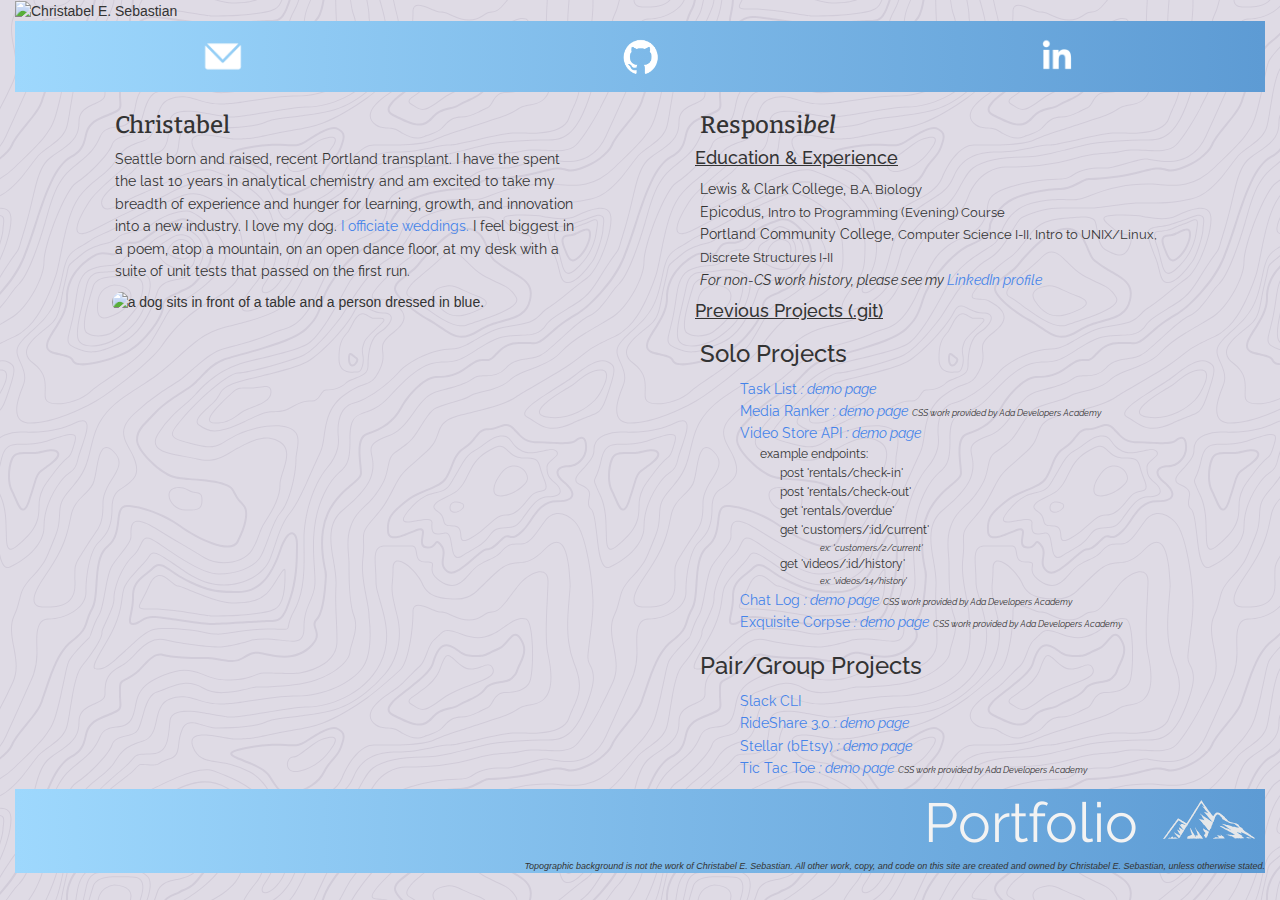
==== index.html @ b0cf3f73 "rephrased bio" ====
<!DOCTYPE html>
<html>
  <head>
    <link href="css/bootstrap.css" rel="stylesheet" type="text/css">
    <link href="https://fonts.googleapis.com/css?family=Raleway|Bitter" rel="stylesheet">
    <link href="css/styles.css" rel="stylesheet" type="text/css">
    <script src="js/jquery-3.3.1.js"></script>
    <script src="js/scripts.js"></script>
    <title>Christabel Escarez Sebastian - Portfolio</title>
    <link rel="shortcut icon" type="image/jpg" href="img/icon-mtn.png"/>
    <meta name="viewport" content="width=device-width, initial-scale=1">
  </head>
  <body>
    <img src="img/bannershort.png" id="banner" alt="Christabel E. Sebastian"/>
    <img src="img/bannerlgtext.png" id="banner-lg-text" alt=""/>
    <div id="contact-bar">
      <ul class="nav nav-pills nav-justified" role="contact info">
        <li class="nav-item">
          <a class="nav-item" class="nav-link" href="mailto:christabel.e.sebastian@gmail.com"><img src="img/email-icon.png" class="nav-icon" alt="email icon"/></a>
        </li>
        <li class="nav-item">
          <a class="nav-link" href="https://github.com/cescarez/"><img src="img/github-icon.png" class="nav-icon" alt="github icon"/></a>
        </li>
        <li class="nav-item">
          <a class="nav-link" href="https://linkedin.com/in/christabelsebastian"><img src="img/linkedin-icon.png" class="nav-icon" alt="linkedin icon"/></a>
        </li>
      </ul>
    </div>
    <div class="container">
      <div class="row">
        <div class="col-md-6">
          <h3 class="title">Christabel</h3>
          <div id="bio-box">
            <div class="content">
              <p>Seattle born and raised, recent Portland transplant. I have the spent the last 10 years in analytical chemistry and am excited to take my breadth of experience and hunger for learning, growth, and innovation into a new industry. I love my dog. <a href="officiant.pdf" target="_blank" rel="noopener noreferrer">I officiate weddings.</a> I feel biggest in a poem, atop a mountain, on an open dance floor, at my desk with a suite of unit tests that passed on the first run. </p>
            </div>
            <img src="img/taho.JPG" alt="a dog sits in front of a table and a person dressed in blue." id="self">
          </div>
        </div>
        <div class="col-md-6">
          <h3 class="title">Responsi<em>bel</em></h3>
          <div id="cv-box">
            <div class="subtitle">
              <h4>Education & Experience</h4>
            </div>
            <div class="content">
              <p>
                Lewis & Clark College, <span class="small-font">B.A. Biology</span>
                <br>Epicodus, <span class="small-font">Intro to Programming (Evening) Course</span>
                <br>Portland Community College, <span class="small-font">Computer Science I-II, Intro to UNIX/Linux, Discrete Structures I-II</span>
                <br><em>For non-CS work history, please see my <a href="https://www.linkedin.com/in/christabelescarez/" target="_blank" rel="noopener noreferrer" class="deployed">LinkedIn profile</a></em>
              </p>
            </div>
          </div>
          <div id="projects-box">
            <div class="subtitle">
              <h4>Previous Projects (.git)</h4>
            </div>
            <div class="content">
              <section id="solo-projects">
                <h3>Solo Projects</h3>
                <ul>
                  <li>
                    <a href="https://github.com/cescarez/task-list" target="_blank" rel="noopener noreferrer">Task List</a>
                    <a href="https://cbel-task-list.herokuapp.com" target="_blank" rel="noopener noreferrer" class="deployed">: demo page</a>
                  </li>
                  <li>
                    <a href="https://github.com/cescarez/media-ranker-revisited" target="_blank" rel="noopener noreferrer">Media Ranker</a>
                    <a href="https://cbel-media-ranker.herokuapp.com/" class="deployed" target="_blank" rel="noopener noreferrer">: demo page</a>
                    <span class="note">CSS work provided by Ada Developers Academy</span>
                  </li>
                  <li>
                    <a href="https://github.com/cescarez/video-store-api" target="_blank" rel="noopener noreferrer">Video Store API</a>
                    <a href="https://cbel-video-store.herokuapp.com/videos" target="_blank" rel="noopener noreferrer" class="deployed">: demo page</a>
                    <p class="routes">example endpoints:</p>
                    <ul class="routes">
                      <li>post 'rentals/check-in'</li>
                      <li>post 'rentals/check-out'</li>
                      <li>get 'rentals/overdue'</li>


                      <li>get 'customers/:id/current'</li>
                      <ul>
                        <li class="note">ex: 'customers/2/current'</li>
                      </ul>
                      <li>get 'videos/:id/history'</li>
                      <ul>
                        <li class="note">ex: 'videos/14/history'</li>
                      </ul>
                    </ul>
                  </li>
                  <li>
                    <a href="https://github.com/cescarez/react-chatlog" target="_blank" rel="noopener noreferrer">Chat Log</a>
                    <a href="https://cbel-react-chatlog.herokuapp.com/" target="_blank" rel="noopener noreferrer" class="deployed">: demo page</a>
                    <span class="note">CSS work provided by Ada Developers Academy</span>
                  </li>
                  <li>
                    <a href="https://github.com/cescarez/exquisite-react" target="_blank" rel="noopener noreferrer">Exquisite Corpse</a>
                    <a href="https://cbel-exquisite-react.herokuapp.com" target="_blank" rel="noopener noreferrer" class="deployed">: demo page</a>
                    <span class="note">CSS work provided by Ada Developers Academy</span>
                  </li>
                </ul>

              </section>
              <section id="pair-projects">
                <h3>Pair/Group Projects</h3>
                <ul>
                  <li>
                    <a href="https://github.com/cescarez/slack-cli" target="_blank" rel="noopener noreferrer">Slack CLI</a>
                  </li>
                  <li>
                    <a href="https://github.com/cescarez/ride-share-rails" target="_blank" rel="noopener noreferrer">RideShare 3.0</a>
                    <a href="https://cbel-lina-ride-share-rails.herokuapp.com/" target="_blank" rel="noopener noreferrer" class="deployed">: demo page</a>
                  </li>
                  <li>
                    <a href="https://github.com/cescarez/betsy" target="_blank" rel="noopener noreferrer">Stellar (bEtsy)</a>
                    <a href="https://stellar-betsy.herokuapp.com/" target="_blank" rel="noopener noreferrer" class="deployed">: demo page</a>
                  </li>
                  <li>
                    <a href="https://github.com/cescarez/react-tic-tac-toe" target="_blank" rel="noopener noreferrer">Tic Tac Toe</a>
                    <a href="https://cbel-maha-react-tic-tac-toe.herokuapp.com/" target="_blank" rel="noopener noreferrer" class="deployed">: demo page</a>
                    <span class="note">CSS work provided by Ada Developers Academy</span>
                  </li>
                </ul>
              </section>

                <!-- TAHO WEBPAGE IS NOT UP TO DATE. 9/30/18 -->
                <!-- <br><a href="https://github.com/cescarez/taho.git">Taho, the Rescue Mutt</a>, <span class="small-font">a webpage about my dog, the <strong>most</strong> goodest boy. Used as an ongoing playground to practice skills and tools, which so far include:</span>
                <ul class="small-font">
                  <li>HTML</li>
                  <li>CSS</li>
                  <ul>
                    <li>Bootstrap</li>
                  </ul>
                  <li>JavaScript</li>
                  <ul>
                    <li>jQuery</li>
                  </ul>
                </ul> -->
              </p>
            </div>
          </div>
        </div>
      </div>
      <div>
      </div>
    </div>
    <div id="footer">
      <img src="img/portfoliofooter.png"/>
      <img src="img/footersmallicon.png"/>
      <p class="note">Topographic background is not the work of Christabel E. Sebastian. All other work, copy, and code on this site are created and owned by Christabel E. Sebastian, unless otherwise stated.</p>
    </div>
  </body>
</html>
---- css/styles.css ----
/* SITE COLORS */
  /* gray: #e5e7e9; */
  /* light blue: #9ed8fd; */
  /* dark blue: #5d9bd4; */
/* SITE FONTS - using Google API */
  /* headings = 'Bitter' */
  /* subheadings, body = 'Raleway' */

body {
  background-color: #DFDBE5;
  background-image: url("data:image/svg+xml,%3Csvg xmlns='http://www.w3.org/2000/svg' width='600' height='600' viewBox='0 0 600 600'%3E%3Cpath fill='%239C92AC' fill-opacity='0.21' d='M600 325.1v-1.17c-6.5 3.83-13.06 7.64-14.68 8.64-10.6 6.56-18.57 12.56-24.68 19.09-5.58 5.95-12.44 10.06-22.42 14.15-1.45.6-2.96 1.2-4.83 1.9l-4.75 1.82c-9.78 3.75-14.8 6.27-18.98 10.1-4.23 3.88-9.65 6.6-16.77 8.84-1.95.6-3.99 1.17-6.47 1.8l-6.14 1.53c-5.29 1.35-8.3 2.37-10.54 3.78-3.08 1.92-6.63 3.26-12.74 5.03a384.1 384.1 0 0 1-4.82 1.36c-2.04.58-3.6 1.04-5.17 1.52a110.03 110.03 0 0 0-11.2 4.05c-2.7 1.15-5.5 3.93-8.78 8.4a157.68 157.68 0 0 0-6.15 9.2c-5.75 9.07-7.58 11.74-10.24 14.51a50.97 50.97 0 0 1-4.6 4.22c-2.33 1.9-10.39 7.54-11.81 8.74a14.68 14.68 0 0 0-3.67 4.15c-1.24 2.3-1.9 4.57-2.78 8.87-2.17 10.61-3.52 14.81-8.2 22.1-4.07 6.33-6.8 9.88-9.83 12.99-.47.48-.95.96-1.5 1.48l-3.75 3.56c-1.67 1.6-3.18 3.12-4.86 4.9a42.44 42.44 0 0 0-9.89 16.94c-2.5 8.13-2.72 15.47-1.76 27.22.47 5.82.51 6.36.51 8.18 0 10.51.12 17.53.63 25.78.24 4.05.56 7.8.97 11.22h.9c-1.13-9.58-1.5-21.83-1.5-37 0-1.86-.04-2.4-.52-8.26-.94-11.63-.72-18.87 1.73-26.85a41.44 41.44 0 0 1 9.65-16.55c1.67-1.76 3.18-3.27 4.83-4.85.63-.6 3.13-2.96 3.75-3.57a71.6 71.6 0 0 0 1.52-1.5c3.09-3.16 5.86-6.76 9.96-13.15 4.77-7.42 6.15-11.71 8.34-22.44.86-4.21 1.5-6.4 2.68-8.6.68-1.25 1.79-2.48 3.43-3.86 1.38-1.15 9.43-6.8 11.8-8.72 1.71-1.4 3.26-2.81 4.7-4.3 2.72-2.85 4.56-5.54 10.36-14.67a156.9 156.9 0 0 1 6.1-9.15c3.2-4.33 5.9-7.01 8.37-8.07 3.5-1.5 7.06-2.77 11.1-4.02a233.84 233.84 0 0 1 7.6-2.2l2.38-.67c6.19-1.79 9.81-3.16 12.98-5.15 2.14-1.33 5.08-2.33 10.27-3.65l6.14-1.53c2.5-.63 4.55-1.2 6.52-1.82 7.24-2.27 12.79-5.06 17.15-9.05 4.05-3.72 9-6.2 18.66-9.9l4.75-1.82c1.87-.72 3.39-1.31 4.85-1.91 10.1-4.15 17.07-8.32 22.76-14.4 6.05-6.45 13.95-12.4 24.49-18.92 1.56-.96 7.82-4.6 14.15-8.33v-64.58c-4 8.15-8.52 14.85-12.7 17.9-2.51 1.82-5.38 4.02-9.04 6.92a1063.87 1063.87 0 0 0-6.23 4.98l-1.27 1.02a2309.25 2309.25 0 0 1-4.87 3.9c-7.55 6-12.9 10.05-17.61 13.19-3.1 2.06-3.86 2.78-8.06 7.13-5.84 6.07-11.72 8.62-29.15 10.95-11.3 1.5-20.04 4.91-30.75 11.07-1.65.94-7.27 4.27-6.97 4.1-2.7 1.58-4.69 2.69-6.64 3.66-5.63 2.8-10.47 4.17-15.71 4.17-17.13 0-41.44 11.51-51.63 22.83-12.05 13.4-31.42 27.7-45.25 31.16-7.4 1.85-11.85 7.05-14.04 14.69-1.26 4.4-1.58 8.28-1.58 13.82 0 .82.01.98.24 3.63.45 5.18.35 8.72-.77 13.26-1.53 6.2-4.89 12.6-10.59 19.43-13.87 16.65-22.88 46.58-22.88 71.68 0 2.39.02 4.26.06 8.75.12 10.8.1 15.8-.22 21.95-.56 11.18-2.09 20.73-5 29.3h-1.05c2.94-8.56 4.49-18.12 5.05-29.35.31-6.13.34-11.1.22-21.9-.04-4.48-.06-6.36-.06-8.75 0-25.32 9.07-55.47 23.12-72.32 5.6-6.72 8.88-12.99 10.38-19.03 1.09-4.4 1.18-7.85.74-12.93-.23-2.7-.24-2.86-.24-3.72 0-5.62.32-9.57 1.62-14.1 2.28-7.95 6.97-13.44 14.76-15.39 13.6-3.4 32.82-17.59 44.75-30.84C409 360.14 433.58 348.5 451 348.5c5.07 0 9.77-1.33 15.26-4.07 1.93-.96 3.9-2.05 6.58-3.62-.3.18 5.33-3.16 6.98-4.11 10.82-6.21 19.66-9.67 31.11-11.2 17.23-2.3 22.9-4.75 28.57-10.64 4.25-4.41 5.04-5.16 8.22-7.28 4.68-3.11 10.01-7.14 17.55-13.14a1113.33 1113.33 0 0 0 4.86-3.89l1.28-1.02a4668.54 4668.54 0 0 1 6.23-4.98c3.67-2.9 6.55-5.12 9.07-6.95 4.37-3.19 9.16-10.56 13.29-19.4v66.9zm0-116.23c-.62.01-1.27.06-1.95.13-6.13.63-13.83 3.45-21.83 7.45-3.64 1.82-8.46 2.67-14.17 2.71-4.7.04-9.72-.47-14.73-1.33-1.7-.3-3.26-.61-4.67-.93a31.55 31.55 0 0 0-3.55-.57 273.4 273.4 0 0 0-16.66-.88c-10.42-.16-17.2.74-17.97 2.73-.38.97.6 2.55 3.03 4.87 1.01.97 2.22 2.03 4.04 3.55a1746.07 1746.07 0 0 0 4.79 4.02c1.39 1.2 3.1 1.92 5.5 2.5.7.16.86.2 2.64.54 3.53.7 5.03 1.25 6.15 2.63 1.41 1.76 1.4 4.54-.15 8.88-2.44 6.83-5.72 10.05-10.19 10.33-3.63.23-7.6-1.29-14.52-5.06-4.53-2.47-6.82-7.3-8.32-15.26-.17-.87-.32-1.78-.5-2.86l-.43-2.76c-1.05-6.58-1.9-9.2-3.73-10.11-.81-.4-1.59-.74-2.36-1-2.27-.77-4.6-1.02-8.1-.92-2.29.07-14.7 1-13.77.93-20.55 1.37-28.8 5.05-37.09 14.99a133.07 133.07 0 0 0-4.25 5.44l-2.3 3.09-2.51 3.32c-4.1 5.36-7.06 8.48-10.39 11.12-.65.52-1.33 1.04-2.13 1.62l-4.11 2.94a106.8 106.8 0 0 0-5.16 3.99c-4.55 3.74-9.74 8.6-16.25 15.38-8.25 8.58-11.78 13.54-11.7 15.95.07 1.65 1.64 2.11 6.79 2.38 1.61.09 2.15.12 2.98.2 2.95.24 5.09.73 6.81 1.68 7.48 4.15 11.63 7.26 13.95 11.58 3.3 6.15.8 12.88-8.89 20.26-8.28 6.3-11.1 10.37-11.31 14.96-.06 1.17 0 1.93.26 4.43.69 6.47.25 10.65-2.8 17.42a44.23 44.23 0 0 1-4.16 7.53c-2.82 3.97-5.47 5.74-10.6 7.69-.43.16-3.34 1.23-4.27 1.59-1.8.68-3.38 1.36-5.01 2.14-4.18 2-8.4 4.6-13.1 8.24-8.44 6.51-13.23 14.56-15.98 25.06-1.1 4.2-1.55 6.81-2.8 15.21-1.26 8.6-2.17 12.64-4.08 16.55-2.1 4.28-11.93 26.59-12.97 28.88a382.7 382.7 0 0 1-6.37 13.41c-4.07 8.11-7.61 14.07-10.73 17.81-5.38 6.46-8.98 14.37-13.77 28.42a810.14 810.14 0 0 0-1.89 5.6c-1.8 5.35-2.96 8.6-4.26 11.85-6.13 15.32-25.43 26.31-46.46 26.31-11.2 0-20.58-2.74-31.02-8.55-5.6-3.13-4.55-2.42-22.26-14.54-14.33-9.8-17.7-10.73-20.47-6.9-.37.5-1.81 2.74-1.83 2.77a52.24 52.24 0 0 1-4.94 5.9c-.73.79-5.52 5.87-6.97 7.45-2.38 2.6-4.3 4.81-5.98 6.93a45.6 45.6 0 0 0-5.08 7.66c-1.29 2.57-1.9 5.25-2.66 10.6a997.6 997.6 0 0 1-.46 3.18h-1l.47-3.32c.77-5.45 1.4-8.2 2.75-10.9a46.54 46.54 0 0 1 5.2-7.84c1.7-2.14 3.63-4.38 6.03-6.98 1.45-1.59 6.24-6.68 6.96-7.46a51.58 51.58 0 0 0 4.84-5.78s1.47-2.26 1.86-2.8c3.25-4.5 7.08-3.44 21.84 6.67 17.67 12.08 16.62 11.38 22.19 14.48 10.3 5.73 19.5 8.43 30.53 8.43 20.65 0 39.57-10.77 45.54-25.69a219.7 219.7 0 0 0 4.24-11.8 6752.32 6752.32 0 0 0 1.88-5.6c4.83-14.16 8.47-22.14 13.96-28.73 3.05-3.66 6.56-9.57 10.6-17.61 1.97-3.93 4.04-8.31 6.35-13.38 1.03-2.28 10.88-24.61 12.98-28.91 1.85-3.79 2.75-7.76 4-16.25 1.24-8.44 1.7-11.07 2.81-15.32 2.8-10.7 7.71-18.94 16.33-25.6a73.18 73.18 0 0 1 13.29-8.35c1.66-.8 3.27-1.48 5.08-2.18.94-.36 3.86-1.43 4.28-1.59 4.95-1.88 7.44-3.55 10.14-7.33 1.35-1.9 2.68-4.3 4.06-7.37 2.97-6.58 3.39-10.59 2.72-16.9a27.13 27.13 0 0 1-.27-4.58c.22-4.94 3.21-9.24 11.7-15.7 9.33-7.11 11.66-13.34 8.62-19-2.2-4.09-6.25-7.12-13.55-11.17-1.57-.88-3.6-1.33-6.42-1.57-.8-.07-1.34-.1-2.95-.19-5.77-.3-7.63-.85-7.72-3.34-.1-2.81 3.5-7.87 11.97-16.69 6.53-6.8 11.75-11.69 16.33-15.45 1.79-1.47 3.42-2.72 5.2-4.03l4.12-2.94c.79-.58 1.46-1.08 2.1-1.59 3.26-2.6 6.16-5.65 10.21-10.94a383.2 383.2 0 0 0 2.5-3.32l2.31-3.09c1.8-2.39 3.04-4 4.29-5.48 8.47-10.17 16.98-13.96 37.27-15.3-.44.02 12-.9 14.32-.98 3.62-.1 6.05.16 8.46.98.8.27 1.62.62 2.47 1.04 2.27 1.14 3.17 3.87 4.27 10.85l.44 2.76c.17 1.07.33 1.97.5 2.83 1.44 7.69 3.62 12.29 7.8 14.57 6.76 3.68 10.6 5.15 13.99 4.94 4-.25 6.99-3.17 9.3-9.67 1.45-4.04 1.46-6.49.32-7.92-.9-1.12-2.28-1.62-5.57-2.27a55.8 55.8 0 0 1-2.67-.55c-2.54-.6-4.39-1.4-5.93-2.71a252.63 252.63 0 0 0-4.78-4.01 84.35 84.35 0 0 1-4.08-3.6c-2.73-2.6-3.86-4.43-3.28-5.95 1.02-2.64 7.82-3.54 18.93-3.37a230.56 230.56 0 0 1 16.73.88c2.76.39 3.2.49 3.68.6 1.4.3 2.95.62 4.62.91a82.9 82.9 0 0 0 14.56 1.32c5.56-.04 10.24-.86 13.73-2.6 8.1-4.05 15.89-6.9 22.17-7.56.7-.07 1.4-.11 2.05-.13v1zm0-100.94v1.5c-8.62 16.05-17.27 29.55-23.65 35.92-3.19 3.2-7.62 4.9-13.54 5.56-4.45.48-8.28.4-19.18-.2-9.91-.55-15.32-.44-20.52.78a84.05 84.05 0 0 1-15 2.11l-2.25.14c-12.49.75-19.37 1.78-32.72 5.74-4.5 1.33-9.27 2.49-14.3 3.48a246.27 246.27 0 0 1-32.6 3.97c-7.56.45-13.21.57-20.24.57-5.4 0-11.9 1.61-18 5.18-8.3 4.87-15.06 12.87-19.53 24.5a68.57 68.57 0 0 1-4.56 9.8c-3.6 6.2-6.92 8.99-13.38 12.18l-4.03 1.96a64.48 64.48 0 0 0-15.16 10.25c-8.2 7.33-13.72 16.63-22.54 35.6l-2.08 4.49c-7.3 15.7-11.5 23.3-17.35 29.87-7.7 8.66-20.25 14.42-40.31 20.08-4.37 1.23-19.04 5.08-19.24 5.13-6.92 1.87-11.68 3.34-15.63 4.92-10.55 4.22-18.71 10.52-36.38 26.52l-1.7 1.54c-8.58 7.76-13.41 11.9-18.81 15.88-3.95 2.9-8 5.67-12.97 8.91-2.06 1.34-10.3 6.6-12.33 7.94-11.52 7.5-18.53 13.04-24.62 20.08a62.01 62.01 0 0 0-6.44 8.85c-4.13 6.91-6.27 13.15-9.2 25.11l-1.54 6.26c-.6 2.45-1.15 4.54-1.72 6.58-2.97 10.7-6.9 17.36-14.78 26.91L69.6 491a148.51 148.51 0 0 0-4.19 5.3 23.9 23.9 0 0 0-3.44 6.28c-1.16 3.23-1.52 5.9-1.87 11.94-.58 10.05-1.42 15.04-4.63 22.67-1.57 3.72-5.66 14.02-6.41 15.8a73.46 73.46 0 0 1-3.57 7.4c-2.88 5.14-6.71 10.12-13.12 16.95-5.96 6.36-8.87 10.9-10.61 16a56.88 56.88 0 0 0-1.38 4.82l-.46 1.84h-1.03l.52-2.08c.52-2.09.92-3.49 1.4-4.9 1.8-5.25 4.78-9.9 10.84-16.36 6.35-6.78 10.13-11.7 12.97-16.77a72.5 72.5 0 0 0 3.52-7.29c.75-1.76 4.84-12.06 6.4-15.8 3.17-7.5 3.99-12.4 4.56-22.33.35-6.14.72-8.88 1.93-12.23a24.9 24.9 0 0 1 3.58-6.54c1.27-1.7 2.6-3.37 4.22-5.34l4.11-4.95c7.8-9.46 11.66-16 14.59-26.54.56-2.04 1.1-4.12 1.71-6.56l1.53-6.26c2.96-12.04 5.13-18.36 9.32-25.39 1.84-3.08 4-6.05 6.54-8.99 6.17-7.12 13.24-12.7 24.83-20.26 2.05-1.33 10.28-6.6 12.33-7.94 4.96-3.22 9-5.98 12.92-8.87 5.37-3.95 10.19-8.08 18.74-15.82l1.7-1.54c17.76-16.09 25.98-22.43 36.67-26.7 4-1.6 8.8-3.09 15.75-4.96.21-.06 14.87-3.9 19.22-5.13 19.9-5.61 32.32-11.31 39.85-19.78 5.76-6.48 9.93-14.02 17.18-29.64l2.09-4.5c8.87-19.07 14.44-28.46 22.77-35.9a65.48 65.48 0 0 1 15.38-10.4l4.04-1.97c6.3-3.1 9.47-5.77 12.96-11.77a67.6 67.6 0 0 0 4.48-9.67c4.56-11.84 11.47-20.02 19.97-25 6.25-3.66 12.93-5.32 18.5-5.32 7.01 0 12.65-.12 20.17-.57a245.3 245.3 0 0 0 32.47-3.96c5-.98 9.75-2.13 14.22-3.45 13.43-3.98 20.38-5.02 32.94-5.78l2.24-.14c5.76-.37 9.8-.9 14.85-2.09 5.31-1.25 10.79-1.35 22.6-.7 9.04.5 12.84.58 17.21.1 5.71-.62 9.94-2.26 12.95-5.26 6.44-6.45 15.3-20.37 24.35-36.72zm0 450.21c-1.28-4.6-2.2-10.55-3.33-20.25l-.24-2.04-.23-2.03c-1.82-15.7-3.07-21.98-5.55-24.47-2.46-2.46-3.04-5.03-2.52-8.64.1-.6.18-1.1.39-2.15.69-3.54.77-5.04.08-6.84-.91-2.38-3.31-4.41-7.79-6.26-5.08-2.09-6.52-4.84-4.89-8.44.66-1.45 1.79-3.02 3.52-5.01 1.04-1.2 5.48-5.96 5.08-5.53 6.15-6.7 8.98-11.34 8.98-16.48a15.2 15.2 0 0 1 6.5-12.89v1.26a14.17 14.17 0 0 0-5.5 11.63c0 5.47-2.93 10.29-9.24 17.16.38-.42-4.04 4.33-5.07 5.5-1.67 1.93-2.75 3.43-3.36 4.77-1.37 3.04-.23 5.22 4.36 7.1 4.71 1.95 7.32 4.16 8.34 6.83.78 2.04.7 3.67-.03 7.4-.2 1.03-.3 1.51-.38 2.09-.48 3.33.03 5.59 2.23 7.8 2.74 2.74 3.98 8.96 5.84 25.06l.24 2.03.23 2.04c.82 7.01 1.53 12.06 2.34 16.03v4.33zm0-62.16c-1.4-3.13-4.43-9.9-4.95-11.17-1.02-2.53-1.25-3.8-.91-5.18.2-.84 2.05-4.68 2.32-5.33a70.79 70.79 0 0 0 3.54-11.2v3.99a62.82 62.82 0 0 1-2.62 7.6c-.31.75-2.09 4.46-2.27 5.18-.28 1.12-.08 2.22.87 4.57.41 1.02 2.5 5.7 4.02 9.09v2.45zm0-85.09c-1.65 1.66-3.66 2.9-6.4 4.13-.25.1-13.97 5.47-20.4 8.43-9.35 4.32-16.7 5.9-23.03 5.25-5.08-.53-9.02-2.25-14.77-5.92l-3.2-2.07a77.4 77.4 0 0 0-5.44-3.27c-4.05-2.18-3.25-5.8 1.47-10.47 3.71-3.68 9.6-7.93 18.73-13.8l4.46-2.82c17.95-11.33 18.22-11.5 22.27-14.74 11.25-9 19.69-14.02 26.31-15.1v1.02c-6.37 1.1-14.62 6-25.69 14.86-4.1 3.28-4.34 3.44-22.36 14.8a652.4 652.4 0 0 0-4.45 2.83c-9.07 5.83-14.92 10.05-18.57 13.66-4.31 4.28-4.95 7.13-1.7 8.88 1.7.91 3.29 1.88 5.5 3.3l3.2 2.08c5.64 3.59 9.45 5.25 14.34 5.76 6.13.64 13.32-.9 22.52-5.15 6.46-2.98 20.18-8.35 20.4-8.44 3.04-1.37 5.1-2.71 6.81-4.69v1.47zm0-41.37v1c-6.56.26-12.11 3.13-19.71 9.08l-4.63 3.68a51.87 51.87 0 0 1-4.4 3.14c-.82.52-5.51 3.33-6.22 3.76-3.31 2-6.15 3.8-8.87 5.6a112.61 112.61 0 0 0-8.16 5.92c-4.61 3.72-7.4 6.9-7.97 9.35-.63 2.67 1.48 4.53 7.05 5.46 10.7 1.78 20.92-.05 30.45-4.65a61.96 61.96 0 0 0 17.1-12.2 41.8 41.8 0 0 0 5.36-7.42v1.92a38.94 38.94 0 0 1-4.64 6.19 62.95 62.95 0 0 1-17.39 12.41c-9.7 4.68-20.13 6.55-31.05 4.73-6.06-1-8.65-3.29-7.85-6.67.64-2.74 3.53-6.05 8.31-9.9 2.35-1.9 5.1-3.88 8.24-5.97 2.73-1.82 5.58-3.61 8.9-5.62.72-.44 5.4-3.24 6.22-3.75 1.26-.8 2.6-1.76 4.3-3.09.8-.62 3.9-3.1 4.63-3.67 7.77-6.1 13.49-9.04 20.33-9.3zm0-154.6v1c-1.75-.24-4.3.23-7.82 1.55-10.01 3.75-13.8 5.07-19.15 6.76-1.78.56-2.63.83-3.87 1.24-1.48.5-3.16.76-6.74 1.16a1550.34 1550.34 0 0 0-2.64.3c-7.8.94-11.28 2.47-11.28 6.07 0 4.45 2.89 13.18 7.96 25.81a57.34 57.34 0 0 1 2.33 7.6 258.32 258.32 0 0 1 .84 3.46c1.86 7.62 3.17 10.71 5.56 11.67 2.21.88 4.7.6 7.47-.72 3.48-1.69 7.22-4.94 11.2-9.47 1.52-1.7 2.97-3.49 4.59-5.57l3.16-4.1c2.59-3.23 6.07-12.21 8.39-20.23v3.45c-2.29 7.2-5.27 14.5-7.61 17.41-.44.55-2.67 3.46-3.15 4.09-1.63 2.1-3.1 3.9-4.62 5.62-4.08 4.61-7.9 7.94-11.53 9.7-2.99 1.44-5.77 1.75-8.28.74-2.84-1.13-4.2-4.34-6.15-12.35a2097.48 2097.48 0 0 1-.84-3.46c-.8-3.2-1.47-5.45-2.28-7.46-5.14-12.8-8.04-21.55-8.04-26.19 0-4.37 3.84-6.06 12.16-7.07a160.9 160.9 0 0 1 2.65-.3c3.5-.39 5.15-.64 6.53-1.1 1.26-.42 2.1-.7 3.88-1.26 5.34-1.68 9.11-3 19.1-6.74 3.53-1.32 6.22-1.84 8.18-1.61zM0 292c10.13-11.31 18.13-23.2 23.07-35.39 3.3-8.14 6.09-16.12 10.81-30.55l1.59-4.84c6.53-19.94 10.11-29.82 14.77-39.56 6.07-12.72 12.55-21.18 20.27-25.54 6.66-3.76 10.2-7.86 12.22-13.15a46.6 46.6 0 0 0 1.86-6.58c1.23-5.2 2.05-7.59 3.93-10.36 2.45-3.62 6.27-6.53 12.1-8.96 15.78-6.58 16.73-7.04 18.05-9.01.65-.98.83-2.15.74-4.51-.03-.73-.23-3.82-.24-4A93.8 93.8 0 0 1 119 94c0-10.04.18-11.37 2.37-13.15.52-.42 1.13-.8 2.07-1.3.27-.14 2.18-1.12 2.84-1.48a68.4 68.4 0 0 0 9.12-5.87c2.06-1.54 2.64-2.14 8.01-7.93 3.78-4.09 6.21-6.36 8.96-8.12 3.64-2.33 7.2-3.12 10.9-2.11 4.4 1.2 10.81 2 18.78 2.46 6.9.4 12.9.5 21.95.5 4.87 0 8.97.47 15.4 1.57 7.77 1.33 9.3 1.54 12.38 1.54 4.05 0 7.43-.88 10.68-2.95 5.06-3.22 8.11-4.67 11.2-5.2 3.62-.64 4.77-.46 16.55 2.06 17.26 3.7 30.85 1.36 41.06-9.7 5.1-5.53 5.48-8.9 3.48-14.8-.83-2.42-1.03-3.1-1.17-4.3-.29-2.52.5-4.71 2.71-6.93 2.65-2.65 4.72-9.17 6.22-18.29h2.03c-1.56 9.71-3.77 16.65-6.83 19.7-1.79 1.8-2.36 3.39-2.14 5.28.11 1 .3 1.63 1.07 3.9 2.22 6.53 1.76 10.66-3.9 16.8-10.77 11.66-25.07 14.13-42.95 10.3-11.42-2.45-12.55-2.62-15.78-2.06-2.77.48-5.62 1.84-10.47 4.92a20.93 20.93 0 0 1-11.76 3.27c-3.25 0-4.81-.22-12.73-1.57C212.74 59.46 208.73 59 204 59c-9.1 0-15.11-.1-22.07-.5-8.09-.47-14.62-1.29-19.2-2.54-5.62-1.53-10.17 1.38-17.85 9.66-5.5 5.94-6.08 6.53-8.28 8.18a70.38 70.38 0 0 1-9.38 6.03c-.68.37-2.58 1.35-2.84 1.49-.84.44-1.35.76-1.75 1.08C121.16 83.6 121 84.8 121 94c0 1.85.06 3.54.17 5.44 0 .17.2 3.28.24 4.03.1 2.75-.13 4.29-1.08 5.71-1.67 2.5-2.27 2.8-18.95 9.74-5.48 2.29-8.99 4.96-11.2 8.24-1.71 2.51-2.47 4.73-3.64 9.7-.83 3.5-1.21 4.92-1.94 6.83-2.18 5.73-6.05 10.19-13.1 14.18-7.3 4.12-13.55 12.28-19.46 24.66-4.6 9.64-8.17 19.46-14.67 39.32l-1.58 4.84c-4.75 14.47-7.54 22.48-10.86 30.69-5.28 13.01-13.95 25.65-24.93 37.6v-2.97zm0 78v-.5l1-.01c6.32 0 7.47 5.2 4.6 13.36a60.36 60.36 0 0 1-5.6 11.3v-1.92a57.76 57.76 0 0 0 4.65-9.72c2.69-7.6 1.71-12.02-3.65-12.02-.34 0-.67 0-1 .02v-46.59a340.96 340.96 0 0 0 13.71-8.34c13.66-9.46 29.79-37.6 29.79-53.59 0-18.1 21.57-72.64 32.23-79.42 12.71-8.09 32.24-27.96 35.8-37.75 1.93-5.3 5.5-7.27 14.42-9.37 6.15-1.44 8.64-2.42 10.67-4.79 1.5-1.74 2.72-4.79 4.33-10.3.23-.78 1.9-6.68 2.43-8.46 3.62-12.08 7.3-18.49 13.47-20.39 2.5-.76 3.03-.98 9.74-3.7 7.49-3.03 11.97-4.43 17.12-4.92 6.75-.65 13.13.75 19.55 4.67 5.43 3.32 12.19 4.72 20.17 4.56 6.03-.12 12.2-1.07 19.83-2.8 1.82-.4 7.38-1.74 8.26-1.94 2.69-.6 4.34-.89 5.48-.89 4.97 0 8.93-.05 14.2-.27 7.9-.32 15.56-.92 22.75-1.88 8.5-1.14 15.9-2.73 21.88-4.82 18.9-6.62 32.64-18.3 33.67-27.59.29-2.56.4-2.96 2.79-11.11 2.33-7.95 3.21-12.93 2.72-18.23-.2-2.24-.69-4.38-1.48-6.42-1.5-3.92-2.63-9.4-3.43-16.18h.9c.77 6.47 1.89 11.72 3.47 15.82a24.93 24.93 0 0 1 1.54 6.69c.5 5.46-.4 10.54-2.77 18.6-2.36 8.06-2.47 8.47-2.74 10.95-1.09 9.75-15.1 21.68-34.33 28.41-6.06 2.12-13.52 3.72-22.09 4.87-7.22.96-14.92 1.57-22.83 1.89-5.3.21-9.27.27-14.25.27-1.04 0-2.64.27-5.26.87-.87.2-6.43 1.53-8.26 1.94-7.68 1.73-13.92 2.7-20.03 2.82-8.15.17-15.1-1.27-20.71-4.7-6.23-3.81-12.4-5.16-18.93-4.54-5.04.48-9.44 1.86-16.84 4.86-6.75 2.74-7.29 2.95-9.82 3.73-5.73 1.76-9.28 7.96-12.81 19.72-.53 1.77-2.2 7.66-2.43 8.46-1.66 5.65-2.91 8.78-4.53 10.67-2.22 2.58-4.84 3.62-12.01 5.3-7.8 1.83-11.13 3.66-12.9 8.54-3.65 10.04-23.32 30.06-36.2 38.25C65.94 190 44.5 244.2 44.5 262c0 16.34-16.3 44.78-30.22 54.41-2.14 1.48-8.24 5.12-14.28 8.68v-1.16 46.09zm0-173.7v-1.11c7.42-3.82 14.55-10.23 21.84-18.98 3.8-4.56 14.21-18.78 15.79-20.55 1.8-2.04 4.06-3.96 7.42-6.45 1.08-.8 4.92-3.57 5.49-3.99 9.36-6.85 14-11.96 15.98-19.36.8-2.98 1.54-6.78 2.46-12.3.23-1.44 2-12.46 2.56-15.79 2.87-16.77 5.73-26.79 10.07-32.1C92.46 52.43 101.5 38.13 101.5 33c0-2.54.34-3.35 6.05-15.71.68-1.49 1.25-2.74 1.77-3.93 2.5-5.75 3.9-10.04 4.14-13.36h1c-.23 3.48-1.66 7.87-4.23 13.76-.52 1.2-1.09 2.45-1.78 3.95-5.54 12.01-5.95 12.99-5.95 15.29 0 5.47-9.09 19.84-20.11 33.31-4.2 5.12-7.03 15.06-9.86 31.64-.57 3.33-2.33 14.33-2.57 15.78-.92 5.56-1.67 9.38-2.48 12.4-2.05 7.68-6.82 12.93-16.35 19.91l-5.49 3.98c-3.3 2.45-5.51 4.34-7.27 6.31-1.53 1.73-11.94 15.93-15.76 20.53-7.52 9.02-14.88 15.6-22.61 19.46zm0 361.83v-4.33c.48 2.36 1 4.35 1.6 6.15 2 6.03 4.6 8.26 8.19 6.59C28.76 557.69 43.5 542.4 43.5 527c0-16.2 6.37-31.99 17.1-46.3 1.88-2.5 3.66-4.4 5.53-6 .73-.62 1.45-1.18 2.3-1.8l2-1.43c3.68-2.68 5.32-5.28 7.08-12.59.75-3.07 1.38-5.02 4.2-13.26l.63-1.88c3.24-9.58 4.56-14.97 4.17-18.65-.48-4.43-3.8-5.23-11.3-1.64a81.12 81.12 0 0 1-9.15 3.7c-13.89 4.67-26.96 5.8-42.66 5.42l-1.95-.05-1.45-.02a39.8 39.8 0 0 0-15.05 2.96A21.81 21.81 0 0 0 0 438.37v-1.26a23.55 23.55 0 0 1 4.55-2.57 40.77 40.77 0 0 1 16.92-3.02l1.95.05c15.6.38 28.57-.75 42.32-5.37a80.12 80.12 0 0 0 9.04-3.65c8.04-3.84 12.16-2.85 12.72 2.43.42 3.89-.92 9.34-4.21 19.08l-.64 1.88c-2.8 8.2-3.43 10.15-4.16 13.18-1.82 7.52-3.59 10.34-7.47 13.16l-2 1.43c-.84.6-1.54 1.15-2.25 1.75a35.45 35.45 0 0 0-5.37 5.84c-10.61 14.15-16.9 29.74-16.9 45.7 0 15.88-15 31.45-34.29 40.45-4.3 2.01-7.39-.66-9.56-7.18-.23-.68-.44-1.39-.65-2.13zm0-62.16v-2.45l1.46 3.27c2.1 4.8 3.46 10.33 4.26 16.77.66 5.3.84 9.3 1.04 18.5.2 9.32.5 12.75 1.63 15.05 1.28 2.6 3.67 2.35 8.29-1.5 17.14-14.3 21.82-22.9 21.82-38.62 0-7.17 1.1-12.39 3.7-17.68 2.27-4.67 3.65-6.62 13.4-19.62a69.8 69.8 0 0 1 7.6-8.79 44.76 44.76 0 0 1 3.54-3.06c.38-.3.64-.52.89-.74a10.47 10.47 0 0 0 2.63-3.32 35.78 35.78 0 0 0 2.26-5.94l.37-1.2.36-1.15c.29-.91.48-1.55.66-2.16.45-1.53.74-2.68.91-3.66.38-2.2.12-3.49-.85-4.15-2.35-1.61-9.28-.24-23.8 4.94-9.54 3.4-16.12 4.17-27.85 4.26-7.71.06-10.43.4-13.25 2.12-3.48 2.12-5.84 6.4-7.58 14.26-.5 2.2-.99 4.19-1.49 5.98v-3.98l.51-2.22c1.8-8.1 4.28-12.6 8.04-14.9 3.04-1.85 5.86-2.2 13.77-2.26 11.61-.09 18.1-.84 27.51-4.2 14.93-5.32 21.95-6.71 24.7-4.83 1.38.94 1.71 2.6 1.28 5.15a33.69 33.69 0 0 1-.94 3.78l-.66 2.17-.36 1.15-.37 1.2a36.64 36.64 0 0 1-2.33 6.1c-.8 1.53-1.61 2.52-2.86 3.61l-.92.77-1.02.83c-.9.74-1.65 1.4-2.47 2.18a68.84 68.84 0 0 0-7.48 8.66c-9.7 12.93-11.07 14.87-13.31 19.46-2.52 5.15-3.59 10.22-3.59 17.24 0 16.04-4.82 24.91-22.18 39.38-5.04 4.2-8.18 4.55-9.83 1.18-1.22-2.5-1.52-5.94-1.73-15.47-.2-9.16-.38-13.15-1.03-18.4-.79-6.34-2.12-11.8-4.19-16.49L0 495.98zM379.27 0h1.04l1.5 5.26c3.28 11.56 4.89 19.33 5.26 27.8.49 11.01-1.52 21.26-6.63 31.17-7.8 15.13-20.47 26.5-36.22 34.1-12.38 5.96-26.12 9.17-36.22 9.17-6.84 0-17.24 1.38-37.27 4.62l-2.27.37c-24.5 3.99-31.65 5-37.46 5-3.49 0-4.08-.08-19.54-2.8-3.56-.64-6.32-1.1-9-1.5-20.23-2.96-31-1.2-31.96 7.86-.1.85-.18 1.72-.29 2.81l-.27 2.73c-1.1 10.9-2.02 15.73-4.31 19.96-2.9 5.34-7.77 7.95-15.63 7.95-10.2 0-12.92.6-15.5 3.17.52-.51-5.03 5.85-8.16 8.7-2.75 2.5-14.32 12.55-15.77 13.83a341.27 341.27 0 0 0-6.54 5.92c-6.97 6.49-11.81 11.76-14.6 16.15-5.92 9.3-10.48 18.04-11.69 24.08-1.66 8.3 3.67 9.54 19.02 1.21a626.23 626.23 0 0 1 44.54-21.9c3.5-1.56 14.04-6.2 15.68-6.95 5.05-2.25 8.3-3.8 10.78-5.15l1.95-1.07 2.18-1.18c1.76-.94 3.38-1.76 5-2.55 18.1-8.72 34.48-10.46 50.33-1.2 22.89 13.34 38.28 37.02 38.28 56.44 0 19.12-.73 25.13-5.18 33.2a45.32 45.32 0 0 1-4.94 7.12c-6.47 7.77-11.81 16.2-12.76 21.27-1.2 6.34 4.69 7.03 20.17-.05 13.31-6.08 22.4-14.95 28.5-26.32a80.51 80.51 0 0 0 6.1-15.13c.9-2.98 3.17-11.65 3.41-12.48a29.02 29.02 0 0 1 1.75-4.83c7.47-14.93 21.09-30.5 36.25-37.24 7.61-3.38 13-9.65 19.4-20.79.84-1.48 4.26-7.64 5.14-9.17 3.52-6.1 6.22-9.7 9.37-11.98 10.15-7.4 28.7-11.1 50.29-11.1 7.52 0 16.54-1.24 27.51-3.58a420.1 420.1 0 0 0 14.96-3.52c-1.3.33 15.54-3.98 19.42-4.89 14.15-3.33 41.07-5.01 64.11-5.01 17.36 0 27.82-9.23 38.53-38.67 6.62-18.21 6.62-26.37 2.69-34.35l-1.18-2.37A13.36 13.36 0 0 1 587.5 58c0-4.03 0-4.01 2.5-24.56.46-3.73.8-6.74 1.12-9.64.9-8.45 1.38-15.2 1.38-20.8 0-.94-.02-1.94-.04-3h1c.03 1.06.04 2.06.04 3 0 5.65-.48 12.43-1.39 20.9-.3 2.91-.66 5.93-1.11 9.66-2.5 20.45-2.5 20.47-2.5 24.44 0 1.97.45 3.57 1.45 5.68.24.51 1.16 2.35 1.17 2.36 4.06 8.24 4.06 16.68-2.65 35.13-10.84 29.8-21.63 39.33-39.47 39.33-22.96 0-49.83 1.68-63.89 4.99-3.86.9-20.69 5.2-19.4 4.88a421.05 421.05 0 0 1-14.99 3.53c-11.04 2.35-20.11 3.6-27.72 3.6-21.4 0-39.76 3.67-49.7 10.9-3 2.19-5.64 5.7-9.1 11.68-.87 1.52-4.29 7.68-5.14 9.17-6.49 11.3-12 17.71-19.86 21.2-14.9 6.63-28.38 22.03-35.75 36.77a28.17 28.17 0 0 0-1.69 4.67c-.23.8-2.5 9.49-3.4 12.5a81.48 81.48 0 0 1-6.19 15.3c-6.2 11.56-15.44 20.58-28.96 26.76-16.1 7.36-23 6.55-21.58-1.04 1-5.29 6.4-13.83 12.99-21.73a44.33 44.33 0 0 0 4.82-6.96c4.35-7.88 5.06-13.77 5.06-32.72 0-19.04-15.19-42.4-37.72-55.55-15.57-9.08-31.62-7.38-49.45 1.21a132.9 132.9 0 0 0-7.14 3.71l-1.95 1.07a158.83 158.83 0 0 1-10.85 5.19c-1.65.74-12.18 5.38-15.69 6.95a625.25 625.25 0 0 0-44.46 21.86c-15.95 8.66-22.37 7.16-20.48-2.29 1.24-6.2 5.83-15.02 11.82-24.42 2.85-4.48 7.74-9.8 14.77-16.34 1.98-1.85 4.12-3.79 6.56-5.94 1.46-1.29 13.02-11.33 15.75-13.82 3.09-2.8 8.6-9.14 8.14-8.67 2.82-2.82 5.75-3.46 16.2-3.46 7.5 0 12.04-2.43 14.75-7.42 2.2-4.07 3.11-8.84 4.2-19.59l.26-2.73.3-2.81c.56-5.42 4.47-8.5 11.23-9.6 5.44-.88 12.51-.51 21.86.86 2.7.4 5.47.86 9.04 1.49 15.33 2.7 15.96 2.8 19.36 2.8 5.73 0 12.9-1.03 37.3-5l2.27-.36c20.1-3.26 30.52-4.64 37.43-4.64 9.95 0 23.54-3.18 35.78-9.08 15.57-7.5 28.09-18.73 35.78-33.65 5.02-9.75 7-19.82 6.51-30.67-.37-8.37-1.96-16.08-5.23-27.57L379.27 0zm13.68 0h1.02c.78 3.9 1.92 8.7 3.51 14.88 3.63 14.05 3.06 27.03-.75 38.77a61 61 0 0 1-11.35 20.68 138.36 138.36 0 0 1-19.32 18.77c-11.32 9.02-23.36 15.49-35.95 18.39a258.63 258.63 0 0 1-22.57 4.07c-3.17.44-6.36.85-10.3 1.32l-9.39 1.12c-11.53 1.41-17.45 2.55-21.64 4.46-9.28 4.21-28.35 6.04-49.21 6.04-1.37 0-2.8-.12-4.3-.35-2.62-.41-5-1.03-9.14-2.29-7.34-2.21-9.63-2.75-12.63-2.56-3.9.23-6.63 2.29-8.47 6.89-1.86 4.66-2.42 7.53-3.34 14.98-1.1 8.98-2.87 12.12-9.97 14.3a40.12 40.12 0 0 0-6.8 2.66c-.63.33-1.16.64-1.76 1.02l-1.34.86c-1.9 1.14-3.86 1.49-9.25 1.49-3.2 0-8.83-.55-9.51-.39-1.22.28-.75-.14-7.14 6.24-1.5 1.5-3.49 3.18-6.32 5.37-1.52 1.18-7.16 5.43-7.94 6.03-4.96 3.78-8.33 6.6-11.06 9.38-4.88 4.98-6.85 9.15-5.56 12.7 1.34 3.67 4.07 4.42 8.9 2.82a55.72 55.72 0 0 0 7.77-3.48c1.5-.77 7.78-4.13 9.37-4.96a116.8 116.8 0 0 1 12.31-5.68 162.2 162.2 0 0 0 11.04-4.84c2.04-.97 10.74-5.16 13-6.22 4.41-2.1 8.1-3.78 11.65-5.29 17.14-7.3 29.32-9.9 37.67-6.65l5.43 2.1c2.3.88 4.17 1.62 6.02 2.38a150.9 150.9 0 0 1 13.07 6c18.34 9.63 30.35 22.13 34.79 39.87 6.96 27.85 3.6 45.53-8.08 62.4-3.97 5.75-3.52 9.2.06 8.97 4.14-.28 10.21-4.95 15.11-12.52 3.1-4.8 5.1-10.45 8.05-21.53l1.69-6.35c.66-2.47 1.24-4.52 1.83-6.5 4.93-16.56 11-27.28 21.56-34.76 7.15-5.06 23.73-15.5 25.48-16.75 6.74-4.81 10.53-9.44 14.34-18 7.74-17.44 21.09-24.34 44.47-24.34 9.36 0 17.91-1.13 29.53-3.49a624.86 624.86 0 0 0 6.2-1.28c2.4-.5 4.07-.84 5.66-1.13 4.03-.74 7.04-1.1 9.61-1.1 4.44 0 9.39-1 31.39-5.99l2.95-.66c16.34-3.67 25.64-5.35 31.66-5.35 1.54 0 2.4.01 6.4.1 7.8.15 12.27.13 17.33-.2 16.41-1.06 26.73-5.36 29.8-14.56a87.1 87.1 0 0 1 3.55-8.83c-.15.31 2.29-4.96 2.9-6.38 5.38-12.3 5.57-21.92-1.44-39.44a86.4 86.4 0 0 1-5.26-20.72c-1.61-11.98-1.38-23.14.1-40.35l.2-2.12h1l-.2 2.2c-1.48 17.15-1.7 28.24-.11 40.14a85.4 85.4 0 0 0 5.2 20.47c7.1 17.78 6.91 27.67 1.43 40.22-.62 1.43-3.06 6.72-2.91 6.4a86.17 86.17 0 0 0-3.52 8.73c-3.23 9.72-13.9 14.15-30.68 15.24-5.1.33-9.58.35-17.42.2-3.98-.09-4.84-.1-6.37-.1-5.91 0-15.18 1.67-31.44 5.32l-2.95.67c-22.16 5.02-27.05 6.01-31.61 6.01-2.5 0-5.45.36-9.43 1.09-1.58.29-3.25.62-5.64 1.11a4894.21 4894.21 0 0 0-6.2 1.29c-11.68 2.37-20.3 3.51-29.73 3.51-23.02 0-36 6.71-43.53 23.66-3.9 8.8-7.82 13.58-14.7 18.5-1.78 1.27-18.36 11.7-25.48 16.75-10.34 7.32-16.3 17.87-21.19 34.23-.58 1.96-1.15 4-1.82 6.47l-1.69 6.35c-2.98 11.18-5 16.9-8.17 21.81-5.05 7.81-11.37 12.68-15.89 12.98-4.7.31-5.3-4.23-.94-10.53 11.52-16.64 14.82-34.03 7.92-61.6-4.35-17.42-16.16-29.72-34.27-39.22-4-2.1-8.2-4-12.99-5.97-1.84-.75-3.7-1.49-6-2.38l-5.43-2.08c-8.03-3.12-20.02-.58-36.92 6.63-3.52 1.5-7.21 3.19-11.61 5.27l-13 6.22c-4.71 2.22-8.16 3.75-11.11 4.88a115.87 115.87 0 0 0-12.21 5.63c-1.58.83-7.86 4.18-9.37 4.96a56.55 56.55 0 0 1-7.9 3.54c-5.3 1.75-8.62.85-10.17-3.43-1.46-4.02.66-8.5 5.8-13.74 2.75-2.82 6.16-5.66 11.15-9.48.79-.6 6.43-4.85 7.94-6.02a66.96 66.96 0 0 0 6.23-5.28c6.74-6.74 6.1-6.16 7.61-6.51.87-.2 6.69.36 9.74.36 5.22 0 7.03-.32 8.74-1.35l1.31-.84c.62-.4 1.18-.72 1.84-1.07a41.07 41.07 0 0 1 6.96-2.72c6.64-2.04 8.22-4.84 9.28-13.47.93-7.53 1.5-10.47 3.4-15.24 1.99-4.95 5.04-7.26 9.34-7.51 3.17-.2 5.5.35 12.97 2.6a63.54 63.54 0 0 0 9.02 2.26c1.45.22 2.83.34 4.14.34 20.71 0 39.7-1.82 48.8-5.96 4.32-1.96 10.29-3.1 21.93-4.53l9.4-1.12c3.92-.48 7.11-.88 10.27-1.32 8.16-1.14 15.4-2.43 22.49-4.06 12.42-2.86 24.33-9.26 35.55-18.2a137.4 137.4 0 0 0 19.18-18.64 60.02 60.02 0 0 0 11.15-20.32c3.76-11.57 4.32-24.36.75-38.23A284.86 284.86 0 0 1 392.95 0zM506.7 0h1.26c-.5.66-.9 1.18-1.17 1.51-3.95 4.96-6.9 7.92-9.82 9.57A10.02 10.02 0 0 1 492 12.5c-2.38 0-4.24.67-6.71 2.21l-2.65 1.71c-4.38 2.8-8.01 4.08-13.64 4.08-5.6 0-9.99-1.26-16.08-4.05a202.63 202.63 0 0 1-2.3-1.06l-2.18-.98c-1.6-.7-2.92-1.17-4.17-1.48a13.42 13.42 0 0 0-3.27-.43c-2.3 0-4.3-.68-11-3.37l-1.56-.62c-5-1.97-8.1-2.82-10.52-2.66-2.93.2-4.42 2.03-4.42 6.15 0 20.76-5.21 50.42-12.15 57.35-7.58 7.59-26.55 23.7-34.06 29.06-13.16 9.4-31.17 20.2-44.11 25.06a106.87 106.87 0 0 1-13.32 4.03c-3.28.78-6.6 1.43-11.25 2.24-.53.1-8.8 1.5-11.5 1.99-4.86.87-9.3 1.74-14 2.76-20.62 4.48-25.07 5.01-38.11 5.01-2.49 0-2.9-.07-14.05-2-2.42-.42-4.31-.73-6.15-1-8.11-1.19-13.83-1.36-17.64-.2-4.54 1.4-5.93 4.65-3.7 10.52 2.02 5.28 4.84 8.61 8.84 10.74 3.26 1.74 6.75 2.6 13.82 3.71 9.42 1.48 10.94 1.75 15.5 2.92a78.2 78.2 0 0 1 18.62 7.37c8.3 4.58 14.58 11.5 19.98 20.89 2.73 4.73 9.46 19.33 10.54 21.19 3.4 5.85 6.26 6.63 10.89 2 4.95-4.94 10.35-8.37 21.13-14.06.47-.25 2.06-1.1 2.12-1.12 7.98-4.21 11.92-6.51 15.87-9.54 5.11-3.9 8.66-8.1 10.77-13.11 8.52-20.24 20.75-33.31 32.46-33.31l5.5.03c10.53.08 17.35.02 24.9-.31 13.66-.62 23.78-2.09 29.39-4.67 5.85-2.7 13.42-5.49 24.18-9.02 3.46-1.14 6.29-2.05 12.7-4.1 7.7-2.45 11.08-3.54 15.17-4.9a1059.43 1059.43 0 0 1 11.33-3.72c3.67-1.2 5.96-2 8.03-2.78a59.88 59.88 0 0 0 6.66-2.94c1.87-.98 3.76-2.1 5.86-3.5 3.48-2.33 6.15-3.13 12.04-4.13l1.15-.2c5.71-1.01 9-2.3 12.76-5.63 7.82-6.96 8.58-23.18 3.84-44.52-1.7-7.67-2.1-19.28-1.57-35.47A837.22 837.22 0 0 1 546.76 0h1l-.15 3.06c-.32 6.42-.53 11.02-.68 15.62-.51 16.1-.12 27.65 1.56 35.21 4.82 21.68 4.04 38.2-4.16 45.48-3.91 3.48-7.37 4.84-13.24 5.87l-1.16.2c-5.76.99-8.32 1.75-11.65 3.98a63.73 63.73 0 0 1-5.96 3.56 60.86 60.86 0 0 1-6.77 2.99c-2.09.79-4.39 1.58-8.07 2.79a5398.31 5398.31 0 0 1-11.32 3.71c-4.1 1.37-7.48 2.46-15.18 4.92-6.42 2.04-9.24 2.95-12.7 4.08-10.73 3.53-18.27 6.3-24.07 8.98-5.76 2.66-15.97 4.14-29.77 4.77-7.56.33-14.4.39-24.95.31l-5.49-.03c-11.19 0-23.16 12.79-31.54 32.7-2.19 5.19-5.84 9.52-11.08 13.52-4.02 3.07-7.99 5.39-16.01 9.62l-2.12 1.12c-10.7 5.65-16.04 9.04-20.9 13.9-5.14 5.14-8.75 4.15-12.45-2.22-1.12-1.92-7.85-16.5-10.54-21.2-5.33-9.24-11.48-16.02-19.6-20.5a77.2 77.2 0 0 0-18.4-7.28c-4.5-1.17-6.02-1.43-15.4-2.9-7.17-1.12-10.74-2-14.13-3.81-4.22-2.25-7.2-5.77-9.3-11.27-2.43-6.39-.78-10.26 4.34-11.83 4-1.22 9.82-1.05 18.08.17 1.84.27 3.74.58 6.17 1 11.02 1.9 11.48 1.98 13.88 1.98 12.96 0 17.35-.52 37.9-4.99 4.71-1.02 9.16-1.9 14.03-2.77 2.71-.48 10.98-1.9 11.5-1.98 4.64-.81 7.95-1.46 11.2-2.23 4.55-1.07 8.76-2.34 13.2-4 12.83-4.81 30.79-15.59 43.88-24.94 7.47-5.33 26.4-21.4 33.94-28.94C407.3 61.98 412.5 32.49 412.5 12c0-4.61 1.86-6.9 5.35-7.15 2.63-.18 5.8.7 10.96 2.73l1.56.62c6.53 2.62 8.53 3.3 10.63 3.3 1.14 0 2.3.16 3.5.46 1.32.33 2.68.82 4.34 1.53a90.97 90.97 0 0 1 3.34 1.52l1.15.54c5.98 2.73 10.23 3.95 15.67 3.95 5.41 0 8.87-1.21 13.1-3.92.2-.13 2.1-1.38 2.66-1.72 2.62-1.63 4.64-2.36 7.24-2.36 1.47 0 2.94-.43 4.47-1.3 2.78-1.56 5.67-4.45 9.54-9.31l.7-.89zM324.54 600h-2.03c.49-2.96.91-6.2 1.28-9.66.44-4.1.76-8.25.98-12.21.08-1.39.14-2.65-.35-7.29-.47-1.94-.93-4.14-1.36-6.54-2.01-11.26-2.66-22.9-1.14-33.78a60.76 60.76 0 0 1 5.18-17.95 70.78 70.78 0 0 1 12.6-18.22c3.38-3.6 5.53-5.5 11.83-10.79 4.5-3.78 6.35-5.56 7.52-7.5.64-1.07.95-2.06.95-3.06 0-1.75 0-1.74-.75-9.23-.36-3.7-.57-6.3-.68-8.96-.5-12.1 1.62-19.6 8.11-21.76 15.9-5.3 25.89-12.1 33.45-25.54C409.6 390.65 425.85 376 436 376c12.36 0 20-1.96 29.41-8.8 6.76-4.92 9.5-6.6 12.47-7.46 2.22-.64 3.8-.74 9.12-.74 1.86 0 3.53-.83 5.57-2.62 1.08-.96 5.11-5.12 5.6-5.6 6.04-5.85 11.98-8.78 20.83-8.78 2.45 0 4.54.04 7.32.12 7.51.23 8.87.17 11.27-.7 3.03-1.1 5.53-3.03 14.75-11.17 8-7.06 10.72-8.92 22.87-16.47 1.44-.9 2.59-1.63 3.69-2.37a69.45 69.45 0 0 0 9.46-7.5c4.12-3.88 8.02-7.85 11.64-11.9v2.98a201.58 201.58 0 0 1-10.27 10.38c-3.18 3-6.2 5.35-9.72 7.7-1.12.76-2.28 1.5-3.75 2.4-12.05 7.5-14.71 9.32-22.6 16.28-9.46 8.35-12.01 10.32-15.39 11.55-2.74 1-4.19 1.06-12.01.82-2.76-.08-4.83-.12-7.26-.12-8.27 0-13.75 2.7-19.43 8.22-.44.43-4.52 4.64-5.68 5.66-2.37 2.09-4.46 3.12-6.89 3.12-5.1 0-6.6.1-8.56.66-2.67.78-5.29 2.37-11.85 7.15-9.8 7.13-17.85 9.19-30.59 9.19-9.22 0-24.96 14.2-34.13 30.49-7.84 13.94-18.24 21.02-34.55 26.46-5.31 1.77-7.21 8.51-6.75 19.78.1 2.6.31 5.19.68 8.84.75 7.62.75 7.58.75 9.43 0 1.38-.42 2.73-1.24 4.09-1.33 2.2-3.26 4.07-7.94 8-6.25 5.24-8.36 7.12-11.67 10.63a68.8 68.8 0 0 0-12.25 17.71 58.8 58.8 0 0 0-5 17.36c-1.49 10.66-.85 22.09 1.13 33.15.43 2.37.88 4.53 1.33 6.44.16.66.3 1.25.6 4.06a249.3 249.3 0 0 1-1.17 16.12c-.37 3.37-.78 6.53-1.25 9.44zm-13.4 0h-1.05l.12-.28c3.07-7.16 4.29-11.83 4.29-18.72 0-3.57-.07-4.93-.76-15.65-.77-12.04-1-19.64-.55-28.3.58-11.5 2.4-22.1 5.81-32.16 1.3-3.8 2.8-7.5 4.55-11.1 3.46-7.14 6.83-12.39 10.42-16.6a59.02 59.02 0 0 1 4.35-4.56c.43-.4 3-2.8 3.67-3.45 5.72-5.6 7.51-11.52 7.51-29.18 0-18.84 2.9-23.77 15.82-28.24 1.09-.37 1.92-.67 2.77-.98a51.3 51.3 0 0 0 6.1-2.7c4.95-2.6 9.64-6.22 14.44-11.42 25.5-27.63 37.15-35.16 56.37-35.16 8.28 0 14.54-1.95 22-6.3 1.78-1.03 13.82-8.82 18.16-11.27 2.83-1.59 5.66-3.03 8.63-4.39 7.92-3.6 13.97-4.45 26.6-4.8 7.53-.2 10.7-.49 14.26-1.58 4.55-1.4 8.06-4 10.93-8.43 2.2-3.41 6.85-7.08 14.66-12.06 1.61-1.03 3.27-2.05 5.65-3.5 9.53-5.85 11.56-7.13 14.81-9.57 5.34-4 9.3-8.37 13.68-14.77a204.2 204.2 0 0 0 5.62-8.75v1.9c-1.97 3.17-3.4 5.38-4.8 7.42-4.42 6.48-8.46 10.92-13.9 15-3.29 2.46-5.32 3.75-14.89 9.61a375.06 375.06 0 0 0-5.63 3.5c-7.7 4.9-12.26 8.52-14.36 11.76-3 4.63-6.7 7.39-11.48 8.85-3.68 1.12-6.9 1.42-14.53 1.63-12.5.34-18.44 1.18-26.2 4.7a111.08 111.08 0 0 0-8.56 4.35c-4.3 2.43-16.34 10.22-18.15 11.27-7.6 4.43-14.03 6.43-22.5 6.43-18.87 0-30.3 7.4-55.63 34.84-4.88 5.28-9.67 8.97-14.7 11.62-2 1.05-4 1.92-6.23 2.75-.86.32-1.7.62-5.37 1.87-5.08 1.76-7.44 3.25-9.28 6.37-2.23 3.78-3.29 9.94-3.29 20.05 0 17.9-1.87 24.07-7.8 29.89-.69.67-3.27 3.06-3.69 3.46a58.04 58.04 0 0 0-4.28 4.49c-3.53 4.14-6.86 9.32-10.28 16.38a95.19 95.19 0 0 0-4.5 10.99c-3.38 9.97-5.18 20.48-5.76 31.9-.44 8.6-.22 16.17.55 28.17.69 10.76.76 12.12.76 15.72 0 6.35-1.02 10.87-4.35 19zm25.08 0h-1c-.04-4.73.06-9.39.28-15.02.26-6.41-.4-11.79-2.53-24.37l-.31-1.86c-2.12-12.55-2.76-19.35-1.97-26.47 1.03-9.25 4.75-16.68 12-22.67 22.04-18.2 29.81-30.18 29.81-44.61 0-2.6-.3-4.81-.98-8.17-.97-4.79-1.1-5.68-.97-7.57.2-2.56 1.27-4.7 3.56-6.72 2.67-2.35 7.05-4.6 13.72-7.01 9.72-3.5 15.52-9.18 24.3-21.57l1.78-2.5c4.48-6.33 7.1-9.63 10.43-12.78 4.31-4.07 8.98-6.77 14.54-8.17 13.3-3.32 20.37-5.47 25.34-7.64a49.5 49.5 0 0 0 5.28-2.7c1.1-.65 1.75-1.04 4.24-2.6 2.7-1.68 5.22-2.08 11.38-2.28 5.44-.18 7.9-.43 10.97-1.41a21.47 21.47 0 0 0 9.54-6.22c4.87-5.3 10.03-7.61 17.79-8.9 1.07-.18 1.88-.3 3.86-.58 6.9-.97 9.94-1.69 13.48-3.62 4.5-2.45 6.79-4.44 23.46-19.68l3.14-2.85c9.65-8.71 16.12-13.83 21.42-16.48 4.25-2.12 7.6-4.69 11.22-8.6v1.45c-3.42 3.57-6.69 6-10.78 8.05-5.18 2.59-11.61 7.67-21.2 16.32l-3.12 2.85c-16.8 15.35-19.05 17.3-23.66 19.82-3.68 2-6.8 2.75-13.82 3.73-1.97.28-2.78.4-3.84.57-7.56 1.26-12.52 3.48-17.21 8.6a22.47 22.47 0 0 1-9.97 6.5c-3.2 1-5.72 1.27-11.25 1.45-5.98.2-8.39.57-10.89 2.13a144 144 0 0 1-4.25 2.61 50.48 50.48 0 0 1-5.39 2.75c-5.04 2.2-12.15 4.37-25.5 7.7-9.74 2.44-15.26 7.65-24.4 20.56l-1.77 2.5c-8.9 12.54-14.82 18.34-24.78 21.93-6.57 2.36-10.85 4.57-13.4 6.82-2.1 1.86-3.05 3.74-3.22 6.04-.13 1.76 0 2.63.95 7.3.7 3.42 1 5.7 1 8.37 0 14.79-7.93 27-30.18 45.39-7.03 5.8-10.64 13-11.64 22-.78 7-.14 13.73 1.96 26.2l.32 1.85c2.15 12.65 2.8 18.07 2.54 24.58-.22 5.57-.32 10.2-.28 14.98zM95.9 600h-2.04c.68-3.82 1.14-8.8 1.61-15.98.2-3.11.27-4.06.39-5.6 1.3-17.54 4.04-27.14 11.5-33.2 4.65-3.77 7.22-8.92 8.67-16 .51-2.52.7-3.87 1.33-9.17.66-5.5 1.16-8.06 2.24-10.36 1.45-3.09 3.82-4.69 7.39-4.69 14.28 0 38.48 9.12 53.6 20.2 8.66 6.35 21.26 13.32 31.74 17.11 13.03 4.71 21.89 4.41 24.75-1.73 1.7-3.64 1.92-4.11 2.65-5.77 2.93-6.67 4.69-12.2 5.25-17.5.23-2.17.24-4.23.02-6.2-.32-2.75-1.42-4.55-4.08-7.35l-1.32-1.37a30.59 30.59 0 0 1-2.41-2.79 30.37 30.37 0 0 1-2.5-4.07l-1.13-2.14c-1.62-3.1-2.68-4.6-4.12-5.56-5.26-3.5-14.8-5.5-28.55-6.83a272.42 272.42 0 0 0-9.04-.71l-2.18-.17c-9.57-.73-15.12-1.56-19.06-3.2C156.57 471.07 136 450.5 136 440c0-5.34 1.74-9.53 5.47-14.13 1.98-2.44 11.12-11.71 12.79-13.54 4.52-4.97 10.16-9.54 17.68-14.66 2.8-1.9 14.78-9.6 17.49-11.49a50.54 50.54 0 0 0 6.34-5.43c1.53-1.5 6.96-7.13 7.12-7.3 7.18-7.3 12.7-11.56 19.74-14.38 3.36-1.34 8.13-2.79 17.45-5.38a9577.18 9577.18 0 0 1 11.78-3.28 602.6 602.6 0 0 0 12.67-3.7c20.4-6.24 34-12.08 40.79-18.44 8.74-8.2 11.78-13.84 15.73-26.02 2.02-6.22 3.09-9.04 5.07-12.72 9.54-17.71 28.71-39.37 43.5-45.45C383.77 238.25 389 232.34 389 226c0-2.89 2.73-8.4 6.83-13.73 4.76-6.2 10.65-11.36 16.75-14.18 12.5-5.77 33.5-10.09 47.42-10.09 5.32 0 9.83-1.5 16.42-4.89 9.2-4.71 10.1-5.11 13.58-5.11 10.42 0 32.06-2.55 45.76-5.97l3.88-.98 3.47-.89c2.6-.66 4.33-1.08 5.93-1.43 3.9-.86 6.76-1.23 9.58-1.17 2.74.06 5.47.52 8.67 1.48 4.56 1.37 13.71-.9 22.87-5.68a68.07 68.07 0 0 0 9.84-6.2v2.4c-11.09 8.14-25.76 13.66-33.29 11.4a29.72 29.72 0 0 0-8.13-1.4c-2.63-.05-5.36.3-9.11 1.12a238 238 0 0 0-9.33 2.3l-3.9.99C522.38 177.43 500.58 180 490 180c-2.99 0-3.91.4-12.67 4.89-6.85 3.51-11.61 5.11-17.33 5.11-13.65 0-34.35 4.26-46.58 9.9-5.78 2.67-11.42 7.62-16 13.58-3.85 5.02-6.42 10.2-6.42 12.52 0 7.27-5.8 13.82-20.62 19.92-14.27 5.88-33.16 27.21-42.5 44.55-1.9 3.55-2.95 6.28-4.93 12.4-4.05 12.47-7.23 18.39-16.27 26.86-7.08 6.64-20.87 12.57-41.57 18.89a604.52 604.52 0 0 1-12.7 3.71 1495.1 1495.1 0 0 1-11.8 3.28c-9.24 2.58-13.97 4.01-17.24 5.32-6.73 2.69-12.05 6.8-19.05 13.92-.15.15-5.6 5.8-7.15 7.32a52.4 52.4 0 0 1-6.6 5.65c-2.74 1.92-14.75 9.63-17.5 11.5-7.4 5.04-12.94 9.52-17.33 14.35-1.72 1.9-10.8 11.11-12.71 13.46-3.47 4.26-5.03 8.03-5.03 12.87 0 9.5 20 29.5 33.38 35.08 3.67 1.53 9.1 2.34 18.45 3.05a586.23 586.23 0 0 0 4.34.32c3.24.23 5.07.37 6.93.55 14.08 1.37 23.82 3.4 29.45 7.17 1.82 1.2 3.02 2.91 4.8 6.29l1.11 2.13a28.55 28.55 0 0 0 2.34 3.81c.62.83 1.3 1.6 2.26 2.61.23.24 1.1 1.16 1.32 1.37 2.93 3.09 4.24 5.23 4.61 8.5.24 2.12.23 4.33-.01 6.64-.59 5.55-2.4 11.25-5.41 18.1-.74 1.67-.96 2.15-2.66 5.8-3.49 7.47-13.33 7.8-27.25 2.77-10.67-3.86-23.43-10.92-32.25-17.38C164.62 515.96 140.82 507 127 507c-5 0-6.4 3.02-7.64 13.29a99.03 99.03 0 0 1-1.36 9.33c-1.53 7.5-4.3 13.04-9.37 17.16-6.87 5.58-9.5 14.78-10.77 31.8-.11 1.52-.18 2.47-.38 5.57-.46 7.01-.91 11.99-1.57 15.85zm8.05 0h-1.02c.29-1.41.58-2.94.9-4.59l1.05-5.62c2.5-13.3 4.2-19.92 6.68-24.05 1.7-2.84 3.68-5.5 8.05-11.03 8.21-10.36 10.88-14.55 10.88-18.71l-.02-1.69c-.02-1.78-.02-2.7.02-3.77.21-5.05 1.47-8.2 4.64-9.4 3.92-1.5 10.39.44 20.12 6.43 9.56 5.88 17.53 10.7 25.91 15.66 1.31.78 14.27 8.41 17.67 10.45a714.21 714.21 0 0 1 6.42 3.9c13.82 8.5 38.94 5.05 46.3-7.83 3.6-6.28 4.54-8.52 7.78-17.32a82.3 82.3 0 0 1 1.18-3.07 42.27 42.27 0 0 1 4.06-7.64c9.33-13.98 14.92-26.1 14.92-36.72 0-3.66.75-6.62 3.36-14.85.52-1.64.83-2.66 1.15-3.73 3.64-12.23 3.04-19.12-4.29-24a23.1 23.1 0 0 0-9.98-3.78c-7.2-.93-14.49 1.17-23.91 5.88-1.55.78-6.64 3.44-7.6 3.93a62.6 62.6 0 0 0-4.14 2.3l-4.4 2.66c-11.62 6.92-20.4 9.18-32.81 6.08-3.32-.84-6.24-1.4-13.1-2.64-13.25-2.39-18.7-3.75-23.33-6.46-6.23-3.67-7.46-9.02-2.88-16.65A93.1 93.1 0 0 1 172 415.42a157 157 0 0 1 8.32-7.66c-.07.05 6.16-5.3 7.82-6.77a85.12 85.12 0 0 0 6.5-6.33c7.7-8.46 12.78-13.36 20.08-18.57 9.94-7.1 21.4-12.36 35.18-15.58 37.03-8.64 51-12.7 58.83-17.93 8.6-5.73 21.3-24.77 36.84-54.81 5.22-10.1 12.27-18.4 21.13-25.71 5.13-4.24 9.56-7.25 17.55-12.23 7.42-4.62 9.62-6.14 11.38-8.16a21.15 21.15 0 0 0 2.95-4.87c.61-1.3 2.87-6.47 3-6.77 1.36-3 2.56-5.4 3.95-7.73 6.53-10.97 16.03-18 31.4-20.8 12.73-2.3 19.85-2.7 29.68-2.3 3.25.13 4.13.16 5.6.14 5.15-.07 9.71-1.04 16.61-3.8 20.74-8.3 38.75-12.04 59.19-12.04 3.05 0 6.03.15 10.48.48l2.09.16c12.45.96 18.08.96 25.34-.63a49.65 49.65 0 0 0 14.09-5.45v1.15a50.52 50.52 0 0 1-13.88 5.28c-7.38 1.61-13.08 1.61-25.63.65l-2.08-.16c-4.43-.33-7.39-.48-10.41-.48-20.3 0-38.2 3.72-58.81 11.96-7.01 2.8-11.7 3.8-16.97 3.88-1.5.02-2.39-.01-5.66-.14-9.76-.4-16.8-.01-29.47 2.3-15.06 2.73-24.32 9.58-30.71 20.31a72.8 72.8 0 0 0-3.9 7.63c-.12.28-2.39 5.47-3.01 6.79a22 22 0 0 1-3.1 5.1c-1.86 2.13-4.07 3.66-11.6 8.35-7.95 4.96-12.35 7.95-17.44 12.15-8.76 7.23-15.73 15.43-20.89 25.4-15.61 30.2-28.36 49.32-37.16 55.19-7.98 5.32-21.97 9.39-59.17 18.07-13.65 3.18-24.98 8.39-34.82 15.42-7.22 5.16-12.27 10.01-19.92 18.43a86.07 86.07 0 0 1-6.57 6.4c-1.67 1.48-7.91 6.83-7.84 6.77-3.27 2.84-5.8 5.16-8.26 7.62a92.1 92.1 0 0 0-14.27 18.13c-4.3 7.16-3.22 11.89 2.53 15.26 4.47 2.63 9.88 3.99 23.24 6.39a185.7 185.7 0 0 1 12.92 2.6c12.11 3.03 20.64.84 32.06-5.96l4.4-2.65c1.66-1 2.96-1.73 4.2-2.35.95-.48 6.04-3.14 7.6-3.92 9.59-4.8 17.04-6.94 24.49-5.98a24.1 24.1 0 0 1 10.4 3.93c7.82 5.21 8.45 12.52 4.7 25.13-.32 1.07-.64 2.1-1.16 3.74-2.57 8.12-3.31 11.04-3.31 14.55 0 10.88-5.66 23.14-15.08 37.28a41.28 41.28 0 0 0-3.97 7.46c-.37.9-.73 1.82-1.18 3.04-3.25 8.85-4.21 11.13-7.84 17.47-7.67 13.42-33.43 16.95-47.7 8.18a578.4 578.4 0 0 0-6.4-3.89c-3.4-2.04-16.36-9.67-17.67-10.45-8.38-4.97-16.36-9.78-25.92-15.66-9.5-5.85-15.7-7.7-19.24-6.36-2.68 1.02-3.8 3.82-4 8.51a61.12 61.12 0 0 0-.02 3.72l.02 1.7c0 4.5-2.69 8.73-11.52 19.87-3.92 4.95-5.87 7.59-7.55 10.39-2.39 3.97-4.08 10.56-6.56 23.72l-1.05 5.62-.86 4.4zm10.5 0h-1c.03-.34.04-.68.04-1 0-12.39 8.48-33.57 19.16-43.37a26.18 26.18 0 0 0 3.67-4.17 35.8 35.8 0 0 0 2.88-4.9c.36-.72 1.75-3.66 2.1-4.36 3.22-6.29 6.84-6.54 16.97.39 1.34.9 6.07 4.16 6.4 4.38 2.62 1.8 4.67 3.2 6.7 4.56 5.03 3.39 9.37 6.2 13.51 8.7 14.33 8.67 25.49 13.27 34.11 13.27 16.86 0 32.71-5.95 39.6-14.8 1.59-2.04 3.2-5.17 5.06-9.63.8-1.92 1.64-4.06 2.67-6.8l2.74-7.33c4.66-12.44 7.76-19.06 11.56-23.27 7.9-8.79 14.87-36 14.87-52.67 0-1.9.17-3.11 1.02-8.27.37-2.2.58-3.6.74-5.07.63-5.51.21-9.46-1.68-12.39-4.6-7.1-19.7-9.23-38.46-4.78a100.57 100.57 0 0 0-18.94 6.3c-5.17 2.37-17.11 9.74-16.5 9.4-6.72 3.64-12.97 4.15-24.8 1.3-29.55-7.14-30.43-8.62-15.26-26.81 17.44-20.93 47.12-46.18 56.38-46.18 9.92 0 53.84-11.98 65.78-17.95 9.46-4.73 24.32-21.18 36.82-37.85.71-.95 13.5-21.6 19.2-29.6 9.35-13.13 18.22-22.55 26.95-27.53 7.29-4.17 13.16-10.28 18.8-18.73 1.93-2.9 10.52-17.65 12.73-20.41 1.54-1.93 3-3.21 4.52-3.89 14.07-6.25 24.22-9.04 39.2-9.04h29c4.05 0 7.36-.4 22.93-2.5l4.3-.57c9.92-1.3 16.57-1.93 21.77-1.93 1.66 0 2.95.01 6.03.04 18.61.19 28.55-.48 44.86-4.03 3.1-.67 6.13-1.78 9.11-3.31v1.12a37.96 37.96 0 0 1-8.9 3.17c-16.4 3.56-26.4 4.24-45.08 4.05-3.08-.03-4.36-.04-6.02-.04-5.15 0-11.76.63-21.64 1.92l-4.3.58c-15.64 2.11-18.94 2.5-23.06 2.5h-29c-14.81 0-24.84 2.75-38.8 8.96-1.34.6-2.69 1.78-4.14 3.6-2.16 2.68-10.72 17.39-12.68 20.33-5.72 8.57-11.7 14.8-19.13 19.04-8.57 4.9-17.36 14.23-26.63 27.24-5.68 7.97-18.47 28.64-19.22 29.63-12.6 16.8-27.52 33.32-37.18 38.15-12.06 6.03-56.14 18.05-66.22 18.05-8.82 0-38.39 25.15-55.62 45.82-14.6 17.52-14.19 18.21 14.74 25.2 11.6 2.8 17.6 2.3 24.09-1.2-.67.35 11.31-7.03 16.56-9.44 5.41-2.48 11.6-4.59 19.11-6.37 19.13-4.53 34.65-2.35 39.54 5.22 2.05 3.17 2.48 7.32 1.84 13.04a96.34 96.34 0 0 1-.75 5.13c-.84 5.08-1.01 6.29-1.01 8.1 0 16.9-7.03 44.33-15.13 53.33-3.68 4.09-6.76 10.65-11.37 22.96-.35.93-2.2 5.94-2.73 7.33-1.04 2.76-1.88 4.9-2.68 6.84-1.9 4.53-3.55 7.73-5.2 9.85-7.1 9.13-23.25 15.19-40.39 15.19-8.86 0-20.15-4.65-34.63-13.42-4.15-2.51-8.5-5.32-13.55-8.72a861.54 861.54 0 0 1-6.71-4.56l-6.4-4.39c-9.68-6.63-12.61-6.42-15.5-.75-.35.68-1.74 3.62-2.1 4.35a36.77 36.77 0 0 1-2.96 5.03c-1.12 1.57-2.37 3-3.81 4.33-10.47 9.6-18.84 30.51-18.84 42.63l-.03 1zm-29.65 0h-1.1c1.17-2.52 1.79-5.2 1.79-8 0-20 4.83-42.04 12.15-49.35 5.17-5.18 7.77-8.38 9.9-12.74 2.64-5.41 3.95-12 3.95-20.91 0-6.82 1.14-11.59 3.37-15.07 1.74-2.7 3.6-4.21 8.91-7.52a31.64 31.64 0 0 0 3.9-2.79c4.61-3.96 6.58-6.2 7.72-9.41 1.43-4.02.93-9.04-1.86-16.02a68.98 68.98 0 0 0-3.99-8.07l-.93-1.7a75.47 75.47 0 0 1-2.64-5c-5.16-10.71-3.77-18.9 7.68-29.78a204 204 0 0 1 26.81-21.55c3.96-2.69 16.8-10.8 19.24-12.5 1.99-1.4 4.33-3.3 7.77-6.3-.02 0 7.23-6.39 9.47-8.3 4.97-4.26 9.09-7.5 13.05-10.15 4.72-3.15 8.97-5.28 12.87-6.32 12.78-3.41 15.6-4.18 21.77-5.97 12.55-3.64 21.96-6.9 28.14-10a45.47 45.47 0 0 1 7.47-2.79c8.66-2.66 12.02-4.1 16.97-8.1 6.78-5.46 13.07-14.25 19.33-27.87 15.97-34.77 19.08-39.39 32.15-49.19 3.14-2.36 6.37-4.1 11.43-6.4l2.33-1.04c11.93-5.35 16.87-8.93 21.1-17.38 1.88-3.77 2.48-6.29 3.37-12.27.78-5.19 1.48-7.56 3.53-10.25 2.57-3.4 7.03-6.27 14.36-9.01 3.37-1.26 7.36-2.5 12.05-3.73 16.33-4.3 25.28-5.36 39.6-5.81 6.9-.22 9.5-.56 12.66-2 1.19-.54 2.36-1.23 3.58-2.11 3.7-2.7 8.14-4.54 13.24-5.67 5.71-1.27 10.69-1.54 18.7-1.45l2.35.02c2.82 0 6.8-1 19.7-4.69 10.83-3.08 15.95-4.31 19.3-4.31.82 0 1.9.13 3.55.41l5.01.9c9.82 1.68 17.44 1.89 25.15-.21 7.98-2.18 14.8-6.77 20.29-14.24V147c-5.47 7.04-12.21 11.42-20.03 13.55-7.88 2.15-15.63 1.94-25.58.23l-5-.9c-1.6-.26-2.64-.39-3.39-.39-3.2 0-8.32 1.22-19.74 4.48-12.35 3.53-16.3 4.52-19.26 4.52l-2.36-.02c-7.94-.1-12.85.17-18.47 1.42-4.97 1.11-9.3 2.9-12.88 5.5a21.4 21.4 0 0 1-3.75 2.22c-3.32 1.5-6 1.87-13.04 2.09-14.25.44-23.13 1.5-39.37 5.77a125.56 125.56 0 0 0-11.95 3.7c-7.17 2.7-11.49 5.46-13.93 8.68-1.9 2.52-2.58 4.76-3.33 9.8-.9 6.08-1.53 8.68-3.47 12.56a30.6 30.6 0 0 1-9.66 11.45c-3.12 2.26-5.95 3.73-11.93 6.4l-2.31 1.04c-5.01 2.27-8.18 3.99-11.25 6.29-12.9 9.68-15.93 14.17-31.85 48.8-6.31 13.76-12.7 22.68-19.6 28.25-5.08 4.1-8.53 5.57-17.3 8.27a44.64 44.64 0 0 0-7.33 2.73c-6.24 3.12-15.7 6.4-28.3 10.06a867.4 867.4 0 0 1-21.8 5.97c-3.77 1.01-7.93 3.1-12.56 6.19a137.35 137.35 0 0 0-12.95 10.07c-2.24 1.92-9.48 8.3-9.48 8.3a98.2 98.2 0 0 1-7.84 6.37c-2.46 1.72-15.32 9.83-19.26 12.5a203 203 0 0 0-26.69 21.45c-11.13 10.58-12.43 18.3-7.47 28.63a74.52 74.52 0 0 0 2.62 4.95l.94 1.7a69.84 69.84 0 0 1 4.03 8.17c2.88 7.2 3.4 12.46 1.89 16.73-1.22 3.43-3.28 5.77-8.02 9.84-1.14.97-2.32 1.8-5.3 3.67-3.92 2.45-5.69 3.89-7.31 6.42-2.13 3.3-3.22 7.89-3.22 14.53 0 9.05-1.34 15.79-4.05 21.34-2.19 4.49-4.85 7.77-10.1 13.01-7.07 7.07-11.85 28.9-11.85 48.65 0 2.8-.58 5.48-1.7 8zm282.54 0h-1.01l-1.1-5.8c-3.08-16.26-4.05-26.2-2.74-37.26.7-5.8.77-9.68.55-15.3-.18-4.45-.17-5.68.19-7.63.78-4.3 3.44-8.53 10.39-16.34 9.07-10.2 12.26-15.41 19.8-30.15 1.35-2.64 2.33-4.47 3.38-6.3.9-1.58 1.82-3.06 2.77-4.5 3.14-4.7 7.03-8.42 16.84-16.81 11.22-9.6 15.5-13.86 18.13-19.13.7-1.4 1.3-2.8 1.93-4.4a206 206 0 0 0 1.49-4.05c3.63-9.94 8.01-13.93 22.9-17.81 4.99-1.3 20.55-5.13 21.38-5.34 16.19-4.1 25.33-7.36 33.48-12.6 5.86-3.77 5.84-3.76 27.66-16.53l2.6-1.52c10.23-6 17.1-10.2 22.73-13.95a149.3 149.3 0 0 0 8.8-6.3 723.7 723.7 0 0 0 6.37-5.08A87.74 87.74 0 0 1 600 342.95v1.12a85.76 85.76 0 0 0-15.49 9.9c.18-.14-4.76 3.84-6.38 5.1a150.3 150.3 0 0 1-8.85 6.35c-5.65 3.76-12.53 7.96-22.78 13.97l-2.6 1.53c-21.8 12.75-21.78 12.74-27.63 16.5-8.27 5.32-17.49 8.61-33.78 12.73-.83.21-16.39 4.04-21.36 5.33-8.03 2.1-13.15 4.5-16.45 7.5-2.66 2.42-4 4.86-5.77 9.7l-1.5 4.07a51.12 51.12 0 0 1-1.96 4.47c-2.72 5.45-7.04 9.75-18.38 19.45-9.73 8.32-13.6 12.02-16.65 16.6a77.18 77.18 0 0 0-2.74 4.45c-1.05 1.81-2.01 3.63-3.35 6.25-7.58 14.81-10.82 20.08-19.96 30.36-6.83 7.7-9.4 11.78-10.15 15.86-.34 1.85-.34 3.04-.17 7.4.22 5.68.14 9.6-.55 15.47-1.3 10.92-.34 20.79 2.73 36.95l1.12 5.99zm-76.59 0h-2.1l1.39-4.3c1.04-3.3 1.93-6.78 2.68-10.4 2.65-12.73 3.27-23.63 3.27-41.3 0-5.71-1.86-9.75-4.13-9.75-2.94 0-6.96 5.61-10.93 17.08C271.14 579.68 258.3 593 238 593c-22.42 0-29.26-1.35-48.42-10.09a87.69 87.69 0 0 1-9.42-5.04c-2.95-1.8-12.78-8.57-14.84-9.72-4.2-2.36-7-2.71-9.72-.99-.63.4-1.26.91-1.9 1.55a57.69 57.69 0 0 1-4.31 3.86 147.88 147.88 0 0 1-3.06 2.44l-1 .8C137.01 582.43 134 587.18 134 597c0 1.02-.02 2.01-.07 3h-2c.05-.99.07-1.98.07-3 0-10.52 3.33-15.78 12.09-22.76a265.61 265.61 0 0 1 2-1.6c.83-.64 1.43-1.13 2.03-1.61a55.76 55.76 0 0 0 4.17-3.74c.74-.73 1.48-1.34 2.24-1.82 3.47-2.2 7-1.75 11.77.93 2.15 1.21 12.03 8 14.9 9.76a85.7 85.7 0 0 0 9.22 4.93C209.29 589.7 215.85 591 238 591c19.25 0 31.49-12.7 41.06-40.33 4.24-12.25 8.66-18.42 12.81-18.42 3.8 0 6.13 5.06 6.13 11.75 0 17.8-.63 28.8-3.3 41.7-.77 3.7-1.68 7.23-2.75 10.6-.4 1.3-.8 2.53-1.19 3.7zm-149.25 0l.5-.94a160.1 160.1 0 0 0 6.53-13.26c2.73-6.29 5.78-9.64 9.24-10.52 3.74-.95 7.15.74 12.56 5.13 5.43 4.4 6.07 4.86 7.73 5.1 1.6.22 4.28 1.14 8.86 2.95 1.3.5 10.78 4.35 13.85 5.55 3.07 1.2 5.85 2.25 8.49 3.18 3.1 1.1 5.98 2.04 8.65 2.81h-3.45c-1.76-.56-3.6-1.18-5.54-1.87a281.2 281.2 0 0 1-8.51-3.19c-3.08-1.2-12.57-5.04-13.86-5.55-4.5-1.78-7.15-2.68-8.63-2.9-1.94-.27-2.53-.7-8.22-5.3-5.17-4.2-8.36-5.78-11.69-4.94-3.1.78-5.94 3.92-8.56 9.95a161 161 0 0 1-6.82 13.8h-1.13zm112.89 0a30.34 30.34 0 0 0 11.27-6.27c1.55-1.36 3.32-3.46 5.34-6.29 1.05-1.46 2.15-3.1 3.41-5.04a349.73 349.73 0 0 0 2.5-3.9l.47-.75.93-1.47a89.17 89.17 0 0 1 3.25-4.86c1.05-1.43 1.82-2.23 2.44-2.46 1.02-.37 1.49.48 1.49 2.04l.01 2.11c.05 6.91-.08 11.32-.7 16.33a48.4 48.4 0 0 1-2.38 10.56h-1.07a46.47 46.47 0 0 0 2.45-10.68c.62-4.96.75-9.33.7-16.2l-.01-2.12c0-.97-.08-1.12-.15-1.1-.36.14-1.05.85-1.97 2.1a88.44 88.44 0 0 0-3.22 4.82l-.92 1.46-.48.75a1268.1 1268.1 0 0 1-2.5 3.92c-1.26 1.95-2.38 3.6-3.44 5.08-2.06 2.88-3.87 5.04-5.5 6.45a30.87 30.87 0 0 1-8.94 5.52h-2.98zm-183.72 0H69.3c3.37-3.43 5.19-8.33 5.19-15 0-18.6-.04-17.35 1.02-20.77.6-1.93 1.5-3.74 3.27-6.63.42-.7 4.92-7.8 6.78-10.86 3.04-4.97 11.04-16.5 12.21-18.56 3.48-6.08 4.72-12.06 4.72-24.18 0-7.85 2.5-14.2 8.1-23.44l2.84-4.63a72.67 72.67 0 0 0 2.49-4.4c1.62-3.15 2.48-5.78 2.62-8.28.2-3.78-1.3-7.29-4.9-10.9-5.13-5.12-8.6-5.43-11.2-1.85-2.12 2.92-3.48 7.74-5.06 16.47-.2 1.03-.82 4.6-.82 4.57-.83 4.67-1.4 7.33-2.1 9.6-1.35 4.42-3.7 7.61-8.36 12.26l-3.26 3.2c-6.38 6.39-9.68 11.51-11.36 19.5l-1.16 5.52c-.87 4.1-1.56 7.04-2.33 9.94-3.67 13.74-9.65 25.97-22.59 44.72-7.68 11.14-11.05 18.87-10.92 23.72h-1c-.12-5.16 3.35-13.05 11.1-24.28 12.87-18.67 18.8-30.8 22.44-44.42.77-2.88 1.45-5.8 2.32-9.89l1.16-5.51c1.73-8.22 5.13-13.5 11.64-20 .63-.64 2.84-2.8 3.25-3.21 4.57-4.54 6.82-7.62 8.12-11.84a81.58 81.58 0 0 0 2.07-9.48l.81-4.57c1.62-8.9 3-13.8 5.24-16.89 3-4.15 7.2-3.78 12.71 1.74 3.8 3.8 5.42 7.58 5.2 11.66-.15 2.66-1.05 5.41-2.73 8.68a73.6 73.6 0 0 1-2.52 4.46l-2.84 4.63c-5.52 9.1-7.96 15.3-7.96 22.92 0 12.28-1.28 18.43-4.85 24.68-1.2 2.1-9.21 13.65-12.22 18.58-1.87 3.06-6.37 10.18-6.78 10.86-1.73 2.82-2.6 4.57-3.17 6.4-1.02 3.28-.98 2.1-.98 20.48 0 6.52-1.7 11.44-4.82 15zM310.09 0h1.06c-.37.9-.77 1.83-1.2 2.82-3.9 9.06-5.45 15.15-5.45 25.18 0 7.64-2.1 11.6-6.64 13.05-3.46 1.1-5.72.98-17.57-.43-11.55-1.36-19.17-1.58-28.16-.14-6.24 2.49-25.91 7.02-32.13 7.02-11.15 0-36.76-2.88-54.12-7.01a22.08 22.08 0 0 0-16.95 2.48c-4.05 2.33-7.09 5.03-13.9 11.97-6.28 6.39-9.53 9.23-13.8 11.5-7.09 3.79-11.22 7.65-13.4 12.27-1.82 3.85-2.33 7.84-2.33 15.29 0 4.4-2.65 6.69-9.45 9.74.1-.05-2.97 1.31-3.84 1.71-8.78 4.06-12.71 8.29-12.71 16.55 0 12.52-4.86 19.22-17.34 27.96l-4.56 3.14c-1.9 1.3-3.3 2.3-4.67 3.3-.92.68-1.79 1.34-2.62 2-7.16 5.62-11 14.54-15.56 33.28-.63 2.57-3.3 14-4.07 17.14a350.44 350.44 0 0 1-5.2 19.33c-1.37 4.5-4.5 15.07-4.96 16.53-1.05 3.4-1.64 4.94-2.46 6.32-.82 1.4-6.85 9.08-12.64 18.27L0 277.98v-1.9l4.58-7.35a270.8 270.8 0 0 1 12.61-18.23c-.3.5 1.35-2.8 2.38-6.12.45-1.44 3.58-12.01 4.95-16.53 1.83-6.03 3.44-12.09 5.19-19.27.76-3.13 3.44-14.56 4.06-17.14 4.62-18.95 8.52-28.02 15.92-33.83.84-.67 1.72-1.33 2.65-2.01 1.38-1.02 2.8-2.01 4.7-3.32l4.54-3.14C73.83 140.57 78.5 134.13 78.5 122c0-8.74 4.2-13.26 13.29-17.45.88-.41 3.96-1.77 3.85-1.73 6.46-2.9 8.86-4.97 8.86-8.82 0-7.6.53-11.7 2.42-15.71 2.29-4.84 6.57-8.85 13.84-12.73 4.15-2.21 7.35-5 14.15-11.93 6.28-6.4 9.36-9.13 13.52-11.53a23.07 23.07 0 0 1 17.69-2.59c17.27 4.12 42.8 6.99 53.88 6.99 6.1 0 25.73-4.53 31.92-7 9.12-1.46 16.83-1.25 28.49.13 11.63 1.38 13.9 1.5 17.15.47 4.06-1.3 5.94-4.85 5.94-12.1 0-10.1 1.56-16.3 6.6-28zm25.12 0h1c.05 5.62.26 11.48.65 19.4.47 9.7.64 14.57.64 21.6 0 9.81-4.68 17.46-13.1 23.16-6.53 4.43-14.94 7.46-24.33 9.33-3.74.54-9.42.56-22.68.23-6.74-.17-9.35-.22-12.39-.22-2.77 0-4.97.43-7.63 1.36-.88.3-4.55 1.74-5.58 2.11-6.55 2.35-13.59 3.53-24.79 3.53-8.1 0-13.58-1.38-22.46-4.9l-3.18-1.25c-12.55-4.87-21.27-5.15-37.18 1.12-11.15 4.39-18.13 9.2-22.28 14.81-3.15 4.26-4.33 7.8-5.94 15.8-1.22 6.09-1.93 8.74-3.5 12.13-1.65 3.53-3.97 5.81-7.07 7.22-2.33 1.07-4.35 1.5-9.32 2.19-9.04 1.27-12.77 3.09-15.61 9.58-3.71 8.48-7.72 13.87-14.22 19.76-2.4 2.18-13.14 11.02-15.91 13.42-8.2 7.1-13.85 17.37-18.7 31.97a258.81 258.81 0 0 0-3.27 10.7c-.01.05-2.26 7.97-2.88 10.1-8.49 28.85-17.88 52.95-26.13 61.2-2.8 2.8-5.06 5.64-10.4 12.96-3.4 4.68-6.23 8.25-8.95 11.1v-1.55c2.74-2.98 5.73-6.82 9.48-11.97 4.03-5.52 6.32-8.4 9.17-11.24 8.07-8.08 17.44-32.14 25.87-60.8.62-2.1 2.86-10.03 2.88-10.08 1.21-4.24 2.21-7.53 3.28-10.74 4.9-14.75 10.63-25.16 19-32.4 2.78-2.42 13.5-11.25 15.89-13.4 6.4-5.8 10.32-11.09 13.97-19.43 1.68-3.83 4.05-6.31 7.2-7.86 2.4-1.17 4.64-1.67 9.53-2.36 4.54-.63 6.5-1.05 8.7-2.06 2.89-1.31 5.03-3.42 6.58-6.73 1.53-3.3 2.23-5.9 3.43-11.9 1.64-8.14 2.85-11.79 6.11-16.2 4.28-5.79 11.41-10.7 22.73-15.16 16.15-6.36 25.13-6.07 37.9-1.11l3.19 1.26c8.77 3.47 14.13 4.82 22.09 4.82 11.09 0 18.02-1.16 24.46-3.47 1-.36 4.68-1.8 5.58-2.11A22.5 22.5 0 0 1 265 72.5c3.05 0 5.67.05 14.07.26 11.53.29 17.2.27 20.83-.25 9.25-1.85 17.54-4.83 23.94-9.17C332 57.8 336.5 50.46 336.5 41c0-7-.17-11.86-.7-22.7-.35-7.26-.55-12.83-.59-18.3zM93.87 0h2.04c-.7 4-1.61 6.82-3.03 9.47-2.33 4.38-2.85 5.75-5.26 13.03a40.46 40.46 0 0 1-1.94 5.03c-2.24 4.66-5.92 8.8-13.07 14.26-8.01 6.13-14.27 16.55-20.03 31.55-2.4 6.23-8.75 25.63-9.64 28.01-2.69 7.16-6.56 12.7-15.63 23.68l-2.68 3.24c-6.02 7.34-9.35 12.07-11.72 17.15-2.3 4.94-7.12 9.9-12.91 14.15v-2.4c5.14-3.94 9.1-8.3 11.1-12.6 2.46-5.27 5.87-10.1 11.98-17.56l2.68-3.26c8.94-10.8 12.72-16.22 15.3-23.1.88-2.33 7.24-21.74 9.65-28.03 5.89-15.31 12.3-26 20.68-32.41 6.92-5.3 10.4-9.2 12.48-13.55.65-1.35 1.16-2.7 1.85-4.79 2.45-7.4 3-8.83 5.4-13.34A27.68 27.68 0 0 0 93.87 0zm9.07 0h1.02c-1.66 8.3-2.91 12.67-4.54 15.26a59.14 59.14 0 0 0-4.1 8.21c-1.27 3-2.44 6.2-3.5 9.4-.38 1.12-.7 2.16-2.41 5.39a251.48 251.48 0 0 0-12.81 13.3c-3.48 3.96-5.95 7.27-7.15 9.66-.95 1.9-2.06 5.99-3.61 12.97-.64 2.9-3.65 17.15-4.51 21.07-3.63 16.45-6.63 26.69-9.9 32-7.66 12.45-10.64 15.71-37.08 41.1A69.78 69.78 0 0 1 0 179.21v-1.15a69.39 69.39 0 0 0 13.65-10.42c26.4-25.33 29.32-28.55 36.92-40.9 3.2-5.18 6.18-15.37 9.78-31.7.86-3.91 3.87-18.16 4.51-21.06 1.57-7.09 2.7-11.2 3.7-13.2 1.24-2.5 3.76-5.86 7.29-9.89.9-1.03 1.86-2.1 2.86-3.18 2.4-2.6 4.96-5.22 7.53-7.76.9-.88 1.73-1.7 3.37-3.4a129.02 129.02 0 0 1 4.78-13.46 60.07 60.07 0 0 1 4.19-8.35c1.52-2.44 2.74-6.71 4.36-14.74zM83.71 0h1.1c-2.09 4.74-6.03 8.92-11.42 12.3-7.2 4.52-16.5 7.2-24.39 7.2-8.9 0-11.8 7-11.74 21.52 0 1.7.04 3.17.12 5.99.1 3.3.12 4.45.12 5.99 0 5.73-.76 11.3-2.01 16.5a66.67 66.67 0 0 1-2.15 6.97 2597.76 2597.76 0 0 1-7 15.86A4270.8 4270.8 0 0 1 6.44 136.2 54.64 54.64 0 0 1 0 147v-1.65a54.87 54.87 0 0 0 5.55-9.57A4269.82 4269.82 0 0 0 30.7 79.97c.53-1.2.99-2.23 2.44-5.9A69.23 69.23 0 0 0 36.5 53c0-1.52-.03-2.66-.12-5.95-.08-2.83-.12-4.31-.12-6.01-.03-6.79.53-11.62 2.07-15.34 1.94-4.68 5.39-7.19 10.67-7.19 7.7 0 16.81-2.63 23.86-7.05C77.93 8.27 81.66 4.38 83.7 0zm282.63 0h1.01c1.86 10.02 2.18 12.67 2.32 18.3a123.43 123.43 0 0 1 .37 27.83c-.96 8.78-3.1 16.01-6.63 21.15-11.34 16.5-39.8 29.22-66.41 29.22-5.09 0-10.47.28-16.31.83a413.8 413.8 0 0 0-24.37 3.16c-21.56 3.26-27.66 4.01-36.32 4.01-6.92 0-12.2-1.05-21.69-3.9l-2.78-.83c-1.39-.41-2.54-.74-3.65-1.02-8-2.05-14.22-2.04-21.7.72a16.32 16.32 0 0 0-9.17 8.18c-1.6 3.05-2.5 6.06-4.02 12.83-1.5 6.64-2.34 9.52-3.99 12.64a16.16 16.16 0 0 1-9.85 8.36 104.8 104.8 0 0 0-9.5 3.42c-6.55 2.8-10.1 5.57-13.8 10.47-1.33 1.75-1.03 1.3-5.43 7.9-1.98 2.97-4.66 5.8-8.48 9.14-2.01 1.76-10.71 8.83-12.88 10.7-7.37 6.35-12.58 12.14-16.63 19.14-4.22 7.3-7.8 18.3-11.28 33.26-.87 3.73-1.72 7.64-2.64 12.14l-1.18 5.8-1.09 5.45c-1.8 8.96-2.77 13.28-3.77 16.26-6.8 20.44-17.26 42.16-27.13 51.2-5.11 4.7-8.1 7.07-11.1 8.86-.9.54-1.84 1.04-2.92 1.57-.44.22-9.6 4.4-14.1 6.66l-1.22.62v-1.13l.78-.39c4.52-2.26 13.67-6.44 14.1-6.65a41.19 41.19 0 0 0 2.84-1.54c2.94-1.75 5.88-4.09 10.94-8.73 9.71-8.9 20.1-30.51 26.87-50.79.97-2.92 1.94-7.22 3.73-16.13l1.1-5.46a490.5 490.5 0 0 1 3.82-17.96c3.5-15.06 7.1-26.14 11.39-33.54 4.11-7.11 9.4-12.98 16.83-19.4 2.19-1.88 10.88-8.95 12.88-10.7 3.77-3.28 6.39-6.05 8.3-8.93 4.43-6.64 4.12-6.18 5.47-7.96 3.8-5.03 7.5-7.91 14.21-10.78 2.61-1.12 5.74-2.24 9.59-3.46a15.17 15.17 0 0 0 9.27-7.86c1.59-3.02 2.42-5.85 4.03-12.99 1.41-6.27 2.32-9.33 3.98-12.48a17.31 17.31 0 0 1 9.7-8.66c7.7-2.83 14.1-2.84 22.3-.75 1.12.29 2.28.61 3.68 1.03l3.73 1.11c8.47 2.54 13.66 3.58 20.46 3.58 8.59 0 14.67-.75 36.18-4a414.64 414.64 0 0 1 24.41-3.17c5.88-.54 11.29-.83 16.41-.83 26.3 0 54.45-12.58 65.59-28.78 3.42-4.98 5.5-12.06 6.46-20.7.84-7.74.73-16.02.02-23.9a136.2 136.2 0 0 0-.57-5.12c0-4.47-.3-6.94-2.16-17zM18.88 0h1.03C18 7.57 17.15 10.18 14.46 16.2c-1.95 4.37-2.67 9.19-2.42 14.89.2 4.33.71 7.7 2.28 16.13 1.09 5.88 1.57 8.77 1.94 12.2.96 8.9.24 16.08-2.8 22.79A463.4 463.4 0 0 1 0 109.43v-2.12a465 465 0 0 0 12.54-25.52c2.97-6.52 3.67-13.53 2.72-22.27-.36-3.4-.84-6.26-1.93-12.12-1.57-8.47-2.1-11.88-2.29-16.27-.26-5.84.48-10.81 2.5-15.33 2.64-5.9 3.48-8.47 5.34-15.8zm280.47 0a70.78 70.78 0 0 1-4.91 11.24c-2.56 4.7-4.01 8.45-4.86 11.98l-.4 1.8-.28 1.45a5.28 5.28 0 0 1-.74 2.07c-.74 1.03-1.93 1.28-5.13 1.25.92 0-9.85-.29-15.03-.29-10.2 0-18.45.82-29.46 2.56-16.87 2.66-17.73 2.77-23.66 2.52a42.57 42.57 0 0 1-8-1.09c-17.7-4.16-46.18-5.86-54.72-3.01-2.72.9-5.88 2.8-9.52 5.59a112.37 112.37 0 0 0-6.54 5.48c-1.4 1.25-9.17 8.5-10.78 9.84-1.45 1.2-8.18 7.42-8.85 8.02a114.65 114.65 0 0 1-4.55 3.9c-4.99 4.03-8.9 6.2-11.92 6.2-3.52.05-4.32 0-5.14-.4-1.13-.56-1.5-1.72-1.13-3.57.74-3.63 4.47-10.84 12.84-24.8 5.69-9.48 9.42-18 11.78-26.2 1.45-5.04 1.94-7.4 2.97-14.54h1.01c-1.05 7.3-1.54 9.7-3.01 14.82-2.39 8.28-6.16 16.89-11.9 26.44-8.3 13.84-12 21.01-12.7 24.48-.3 1.45-.08 2.14.59 2.47.6.3 1.35.35 3.48.3 3.92 0 7.69-2.1 12.5-5.98 1.4-1.13 2.87-2.39 4.51-3.86.66-.59 7.41-6.83 8.88-8.05 1.59-1.33 9.34-8.55 10.75-9.82 2.4-2.15 4.55-3.96 6.6-5.53 3.72-2.85 6.97-4.8 9.81-5.74 8.76-2.92 37.41-1.22 55.27 2.99 2.57.6 5.14.95 7.81 1.06 5.84.25 6.7.14 23.47-2.51 11.05-1.75 19.36-2.57 29.6-2.57 5.2 0 15.99.3 15.05.29 2.87.03 3.84-.17 4.3-.83.23-.32.4-.8.58-1.7l.28-1.43.4-1.85c.88-3.6 2.36-7.44 4.96-12.22 1.87-3.43 3.44-7 4.73-10.76h1.06zm-8.59 0c-5.91 17.94-9.55 22-19.76 22-4.5 0-10.22.32-28.69 1.5l-1.53.1c-15.6.99-23.47 1.4-28.78 1.4-5.35 0-13.24-.96-28.86-3.28l-1.54-.23C163.18 18.75 157.47 18 153 18c-4.45 0-7.3 1.01-10.96 3.34-.1.06-1.8 1.17-2.3 1.47-2.43 1.5-4.32 2.19-6.74 2.19-2.8 0-4.11-1.46-4.11-4.22 0-1.04.16-2.29.5-4.1.16-.82.9-4.4 1.07-5.32.8-4.11 1.3-7.68 1.47-11.36h2c-.17 3.82-.68 7.5-1.5 11.75-.19.94-.92 4.5-1.07 5.31a21.04 21.04 0 0 0-.47 3.72c0 1.7.46 2.22 2.11 2.22 1.99 0 3.55-.57 5.7-1.9.47-.28 2.15-1.37 2.26-1.44C144.92 17.14 148.12 16 153 16c4.62 0 10.3.74 28.9 3.51l1.53.23C198.93 22.04 206.8 23 212 23c5.25 0 13.11-.41 28.65-1.4l1.54-.1C260.73 20.32 266.43 20 271 20c8.95 0 12.15-3.4 17.66-20h2.1zM141.51 0h1.13c-2.06 3.86-2.63 5.1-2.77 6.19-.15 1.12.42 1.64 2.32 1.96 1.8.3 3.85.35 10.81.35 6.02 0 13 .56 21.35 1.62 3.95.5 8.03 1.1 13.13 1.89 24 3.7 22.5 3.49 26.83 3.49 24.02 0 51.83-2.24 60.45-6.94 2.88-1.57 5.05-4.49 6.6-8.56h1.07c-1.64 4.47-3.98 7.69-7.2 9.44-8.83 4.82-36.67 7.06-60.92 7.06-4.41 0-2.84.22-26.98-3.5-5.1-.8-9.17-1.38-13.1-1.88-8.31-1.06-15.26-1.62-21.23-1.62-7.04 0-9.1-.05-10.97-.37-2.38-.4-3.38-1.32-3.15-3.07.16-1.22.69-2.41 2.63-6.06zm76.4 0c5.69 1.64 10.37 2.5 14.09 2.5 9.59 0 16.7-.71 22.4-2.5h2.98C251.12 2.53 243.2 3.5 232 3.5c-4.5 0-10.32-1.21-17.53-3.5h3.45zM70.69 0c-2.87 3.27-6.95 5.39-12.02 6.53-3.98.89-7.5 1.08-12.92 1A97.24 97.24 0 0 0 44 7.5c-5.37 0-8.86-1.24-10.1-4.97A8.6 8.6 0 0 1 33.5 0h.99c.02.82.14 1.56.36 2.22C35.91 5.39 39.02 6.5 44 6.5l1.76.02c5.35.09 8.8-.1 12.69-.97C62.95 4.54 66.63 2.74 69.3 0h1.37zM0 207.87c7.31-.16 11.5 3.33 11.5 11.13 0 11.41-5.05 28.35-11.5 41.5v-2.3c5.93-12.72 10.5-28.47 10.5-39.2 0-7.18-3.7-10.3-10.5-10.13v-1zm0 7.05c1.23.14 2.18.58 2.87 1.31 1.4 1.48 1.6 3.72 1.16 7.58l-.16 1.3A28.93 28.93 0 0 0 3.5 229c0 3.2-1.48 9.52-3.5 15.9v-3.45c1.49-5.13 2.5-9.87 2.5-12.45 0-.98.08-1.75.37-4.02l.16-1.29c.42-3.56.24-5.59-.88-6.77-.5-.53-1.21-.87-2.15-1v-1zM0 410.9v-1.47a21.67 21.67 0 0 0 2.97-4.7c1.32-2.7 2.68-6.28 4.56-11.89 7.85-23.55 7.83-26.6.25-30.4-2.25-1.12-4.8-1.43-7.78-.91v-1.02a13.1 13.1 0 0 1 8.22 1.04c8.24 4.12 8.26 7.6.25 31.6-1.88 5.66-3.25 9.27-4.6 12.02A20.82 20.82 0 0 1 0 410.9zM33.64 452c1.68 0 3.04-.23 8.34-1.31l2.38-.47c8.26-1.57 12.72-1.3 14.53 2.33 1.38 2.75-.47 5.86-4.75 9.68a75.6 75.6 0 0 1-5.08 4.07c-.94.7-4.89 3.59-5.79 4.27-1.86 1.4-2.97 2.37-3.47 3.03a19.08 19.08 0 0 0-2.89 5.5c.07-.2-4.02 13.65-6.96 22.22-2.7 7.85-5.56 10.72-8.82 8.59-2.11-1.4-3.66-4.24-6.6-11.03-1.98-4.62-2.5-5.76-3.4-7.4-4.55-8.18-3.9-23.9-.05-32.87a9.6 9.6 0 0 1 6.98-5.96c2.59-.66 4.86-.75 11.78-.67l3.8.02zm0 2c-1.13 0-2.09 0-3.82-.02-12.07-.13-14.83.57-16.9 5.41-3.63 8.47-4.26 23.55-.05 31.12.96 1.73 1.48 2.88 3.5 7.58 2.72 6.3 4.24 9.08 5.86 10.14 1.64 1.08 3.5-.8 5.82-7.55a682.9 682.9 0 0 0 6.97-22.24 21.03 21.03 0 0 1 3.18-6.04c.65-.87 1.85-1.9 3.86-3.43.92-.7 4.87-3.57 5.8-4.27 2.02-1.5 3.6-2.77 4.95-3.97 3.63-3.23 5.09-5.7 4.3-7.28-1.21-2.42-5.07-2.65-12.38-1.27l-2.35.47c-5.49 1.11-6.86 1.35-8.74 1.35zm345.63 146c-3.45-12.26-3.77-14.13-3.77-19 0-3.33-.13-6.27-.43-11.34-.63-10.33-.65-13.5.26-17.07 1.21-4.74 4.21-7.1 9.67-7.1h26c4.08 0 5.19 1.85 5.93 7.11.1.79.13.97.19 1.32.84 5.35 2.8 7.58 8.88 7.58 3.64 0 5.54.4 6.43 1.37.76.83.76 1.44.36 3.93-.85 5.26.5 8.85 7.5 13.8 6.32 4.45 11.63 5.36 16.55 3.37 3.8-1.54 6.73-4.16 11.92-10l1.1-1.23 1.09-1.23a75.6 75.6 0 0 1 2.7-2.86 35.81 35.81 0 0 1 9.57-6.73c1.52-.76 1.72-.86 5.66-2.63 6.1-2.73 9.01-4.5 11.74-7.62 2.63-3 4.67-4.85 6.7-6.04 3.18-1.85 5.46-2.13 13.68-2.13 5.98 0 10.56-4.32 18-14.99l2.82-4.03c1.06-1.5 1.94-2.7 2.79-3.79 7.87-10.12 19.38-10.4 30.74.96 5.54 5.53 10.17 19.43 13.64 38.51 2.5 13.75 4.18 29.46 4.47 39.84h-1c-.3-10.32-1.96-25.97-4.45-39.66-3.43-18.87-8.02-32.65-13.36-37.99-10.95-10.95-21.76-10.68-29.26-1.04-.83 1.07-1.7 2.26-2.75 3.75l-2.81 4.02c-7.65 10.95-12.38 15.42-18.83 15.42-8.04 0-10.21.26-13.17 2-1.92 1.12-3.9 2.9-6.45 5.83-2.86 3.26-5.87 5.09-12.09 7.88a103.35 103.35 0 0 0-5.62 2.6 34.84 34.84 0 0 0-9.32 6.54 74.67 74.67 0 0 0-3.75 4.05l-1.1 1.24c-5.28 5.95-8.29 8.64-12.28 10.25-5.26 2.13-10.92 1.17-17.5-3.48-7.33-5.17-8.82-9.15-7.92-14.77.34-2.12.34-2.6-.1-3.1-.64-.69-2.34-1.04-5.7-1.04-6.63 0-8.96-2.63-9.87-8.42l-.2-1.34c-.67-4.82-1.53-6.24-4.93-6.24h-26c-5 0-7.6 2.04-8.7 6.34-.88 3.43-.85 6.57-.23 16.76a177 177 0 0 1 .43 11.4c0 4.78.32 6.63 3.81 19h-1.04zm13.68 0c-1.31-6.58-1.61-10.71-1.36-14.84.04-.7.1-1.44.18-2.38l.23-2.56c.34-3.81.5-6.97.5-11.22 0-4.94 1.46-7.76 4.21-8.42 2.38-.58 5.56.54 9.2 3 6.64 4.52 13.99 13.07 16.55 19.23 4.77 11.44 14.12 15.69 33.54 15.69 8.6 0 14.32-2.35 20.67-7.88 1.45-1.26 15.06-15 21-20 7.21-6.07 11.77-7.59 20.62-8.32 5.52-.45 7.98-.9 11.44-2.36 4.58-1.95 9.36-5.48 14.9-11.29 7.43-7.76 13.25-8.92 17.47-4.3 3.32 3.63 5.46 10.58 6.82 20.24.73 5.17.94 7.74 1.58 17.38.25 3.75.17 5.32-.92 18.03h-1c1.09-12.7 1.17-14.28.92-17.97-.64-9.6-.85-12.16-1.57-17.3-1.33-9.47-3.43-16.27-6.56-19.7-3.76-4.11-8.93-3.08-16 4.32-5.65 5.9-10.54 9.5-15.25 11.5-3.58 1.53-6.13 1.99-11.6 2.44-8.8.72-13.17 2.18-20.2 8.1-5.9 4.96-19.5 18.7-21 19.99-6.52 5.68-12.47 8.12-21.32 8.12-19.78 0-29.5-4.42-34.46-16.3-2.49-5.97-9.71-14.38-16.2-18.79-3.42-2.32-6.36-3.35-8.4-2.86-2.2.53-3.44 2.92-3.44 7.45 0 4.28-.16 7.47-.5 11.31l-.23 2.56c-.09.93-.14 1.65-.19 2.35-.24 4.08.06 8.18 1.39 14.78h-1.02zm113.75 0c2.52-3.26 8.93-11.79 10.9-14.3 5.48-6.98 13.05-12.38 19.4-13.94 7.01-1.71 11.5 1.45 11.5 9.24 0 4.02-.04 5.16-.74 19h-1c.7-13.85.74-15 .74-19 0-7.12-3.86-9.83-10.26-8.26-6.11 1.5-13.5 6.77-18.85 13.57-1.86 2.36-7.65 10.07-10.43 13.69h-1.26zm-9.86-338.96c3.44 2.71 7 5.1 11.44 7.75 1.06.64 8.42 4.9 10.35 6.1 11.27 7 15 13.35 12.35 25.33-1.45 6.52-4.53 11.1-9.39 14.44-3.83 2.63-8.07 4.26-16.08 6.56-11.97 3.45-13.68 3.99-18.82 6.28a60.18 60.18 0 0 0-7.81 4.18c-11.11 7.07-19.1 7.7-27.96 3.28-3.56-1.77-17.2-11-17.2-11.01a101.77 101.77 0 0 0-5.2-3.07c-16.04-8.83-34.27-24.16-34.52-31.85-.11-3.46 1.99-6.57 6.28-10.26 1.03-.9 2.18-1.81 3.68-2.95.72-.55 3.38-2.56 3.94-3 4.47-3.4 7.18-5.79 9.32-8.45 11.12-13.82 26.55-28.68 34.36-32.28 12.06-5.54 19.84-5.77 27.37.12 3.25 2.54 5.65 6.54 8.58 13.35.29.65 2.3 5.45 2.88 6.74 1.62 3.65 2.9 5.8 4.24 6.94.72.6 1.45 1.2 2.2 1.8zm-3.49-.28c-1.63-1.39-3.03-3.74-4.77-7.65-.58-1.3-2.6-6.12-2.88-6.76-2.81-6.5-5.08-10.3-7.98-12.56-6.83-5.35-13.85-5.15-25.3.12-7.45 3.42-22.7 18.12-33.64 31.72-2.27 2.82-5.08 5.3-9.67 8.79l-3.94 2.98a79.98 79.98 0 0 0-3.59 2.88c-3.87 3.33-5.67 6-5.58 8.69.21 6.64 18.14 21.72 33.48 30.15 1.76.97 3.5 2 5.3 3.13.12.08 13.61 9.22 17.03 10.92 8.22 4.1 15.46 3.52 26-3.18a62.17 62.17 0 0 1 8.07-4.31c5.25-2.35 7-2.9 19.08-6.38 7.8-2.24 11.9-3.82 15.5-6.3 4.44-3.04 7.23-7.18 8.56-13.22 2.44-11.02-.83-16.6-11.45-23.2-1.9-1.18-9.23-5.42-10.32-6.08-4.5-2.69-8.13-5.12-11.64-7.9-.77-.6-1.52-1.21-2.26-1.84zM87.72 241.6c4.3-2.98 7.88-5 12.14-6.95.84-.4 1.73-.78 2.78-1.24l4.37-1.88a164.3 164.3 0 0 0 17.74-8.96 320.67 320.67 0 0 1 27.87-14.5c4.22-1.95 21.89-9.84 21.17-9.52 19.17-8.62 28.1-6.93 49.5 8.05 7.91 5.54 13.24 13.25 16.45 22.66 3.02 8.83 3.76 16.51 3.76 27.75 0 8.32-.66 12.95-3.68 18.97-4.18 8.36-12.3 16.14-25.58 23.47-24.45 13.49-38.83 27.55-52.83 47.84-8.83 12.8-47.76 44.21-65.16 54.15C75.04 413.55 48.89 423.5 31 423.5c-10.05 0-14.67-4.78-14.76-13.37-.07-6.32 2.06-13.73 6.3-24.32 2.95-7.37 2.02-12.9-2.16-22.29-3.19-7.17-3.88-9.14-3.88-12.52 0-3.35 1.87-6.9 5.52-11.07 2.61-3 3.5-3.83 11.9-11.5 5.09-4.66 8.08-7.6 10.7-10.75 9.46-11.36 12.62-19.47 17.9-44.78 3.12-15.05 6.63-20.28 15.12-25.25.8-.47 3.95-2.25 4.7-2.68a76.66 76.66 0 0 0 5.38-3.38zm.56.82a77.63 77.63 0 0 1-5.44 3.43l-4.7 2.67c-8.23 4.82-11.57 9.81-14.65 24.6-5.3 25.45-8.51 33.7-18.1 45.21-2.66 3.19-5.68 6.16-10.8 10.84-8.36 7.64-9.24 8.48-11.82 11.42-3.5 4.01-5.27 7.36-5.27 10.42 0 3.18.68 5.1 3.8 12.12 4.27 9.6 5.24 15.37 2.16 23.07-4.18 10.47-6.29 17.78-6.22 23.93.08 8.06 4.26 12.38 13.76 12.38 17.67 0 43.68-9.9 64.75-21.93 17.28-9.88 56.1-41.2 64.84-53.85 14.08-20.42 28.57-34.59 53.17-48.16 13.12-7.23 21.09-14.87 25.17-23.03 2.92-5.86 3.57-10.35 3.57-18.53 0-11.13-.74-18.73-3.7-27.43-3.15-9.22-8.36-16.75-16.09-22.16-21.13-14.8-29.7-16.42-48.5-7.95.7-.32-16.96 7.56-21.17 9.5-1.7.8-3.3 1.55-4.86 2.3a319.68 319.68 0 0 0-22.93 12.17 165.3 165.3 0 0 1-17.85 9.01l-4.37 1.88c-1.04.45-1.92.84-2.76 1.23a74.56 74.56 0 0 0-11.99 6.86zm-7.6 12.2c7.7-6.25 12.3-8.17 23.68-11.27 6.12-1.67 9.12-2.95 12.31-5.72 3.8-3.3 7.47-4.52 15.86-6.1 2.75-.52 3.67-.7 5.06-1.02 5.48-1.24 9.48-2.93 13.1-5.89 10.42-8.53 25.4-14.11 36.31-14.11 5.33 0 16.77 7.58 25.74 17.16 10.73 11.46 15.96 23.27 12.73 32.5-3.18 9.1-11.39 18.57-23.03 27.86-8.44 6.73-18.36 13-25.22 16.43-3.72 1.86-6.59 4.88-9.77 9.99-.69 1.1-11.1 20.25-16.03 27.83-5.62 8.65-15.4 17.36-30.23 27.96a552.58 552.58 0 0 1-9.2 6.42c-.13.09-6.81 4.65-8.6 5.89-6.47 4.46-10.35 7.35-13.05 9.83-11.64 10.67-37.14 15.54-43.7 8.98-1.96-1.96-2.2-4.06-1.95-10.52.37-9.42-.5-14.5-4.95-20.51a34.09 34.09 0 0 0-7.04-6.92c-3.93-2.95-6.07-6.11-6.56-9.49-.97-6.61 3.87-13.06 14.17-21.69 1.58-1.32 6.67-5.44 7.09-5.78a48.03 48.03 0 0 0 5.23-4.77c4.1-4.63 5.85-9.55 7.8-20.07a501.52 501.52 0 0 0 .8-4.37c.33-1.87.6-3.3.88-4.73.74-3.78 1.5-7.18 2.4-10.63 1-3.78 1.38-5.5 2.36-10.37.6-3.02.93-4.21 1.56-5.47 1.22-2.45 1.27-2.5 12.25-11.42zm.64.78c-10.77 8.74-10.88 8.84-12 11.08-.58 1.16-.88 2.3-1.47 5.22-.98 4.89-1.36 6.63-2.37 10.44-.9 3.43-1.65 6.8-2.39 10.56a339.79 339.79 0 0 0-1.29 6.95l-.39 2.15c-1.98 10.68-3.77 15.74-8.04 20.54a48.77 48.77 0 0 1-5.34 4.88c-.42.34-5.5 4.47-7.07 5.78-10.04 8.4-14.72 14.65-13.83 20.78.45 3.1 2.44 6.03 6.17 8.83 3 2.25 5.39 4.62 7.24 7.12 4.63 6.24 5.52 11.52 5.15 21.15-.25 6.14-.01 8.1 1.66 9.78 6.1 6.1 31.02 1.33 42.31-9.02 2.75-2.52 6.66-5.43 13.16-9.92l8.6-5.89c3.63-2.48 6.45-4.44 9.19-6.4 14.73-10.54 24.44-19.18 29.97-27.7 4.9-7.54 15.31-26.68 16.02-27.8 3.27-5.26 6.26-8.41 10.18-10.37 6.79-3.4 16.65-9.63 25.03-16.32 11.52-9.18 19.61-18.53 22.72-27.4 3.07-8.78-2.02-20.27-12.52-31.49-8.8-9.4-20.04-16.84-25.01-16.84-10.67 0-25.43 5.5-35.68 13.89-3.76 3.07-7.9 4.81-13.5 6.09-1.41.32-2.35.5-5.11 1.02-8.21 1.55-11.76 2.73-15.38 5.88-3.34 2.9-6.45 4.22-12.7 5.92-11.26 3.07-15.75 4.94-23.31 11.09zM212 251.85c0 7.56-.6 10.92-2.6 14.3-1.1 1.84-7.66 10.05-8.6 11.3-5.96 7.94-9.33 10.28-17.26 13.76-1.34.58-2.2 1-3.03 1.5-.55.33-1.2.66-2 1.02-.71.33-4.46 1.9-5.52 2.39-6.05 2.78-8.99 5.8-8.99 10.73 0 10.97-18.95 36.12-34.51 44.87-8.18 4.6-21.3 9.36-32.78 11.86-13.33 2.9-22.49 2.48-24.62-2.32-1.32-2.97-4.4-4.26-11.98-5.81l-.6-.12c-4.84-.99-6.94-1.55-9.03-2.64-2.92-1.5-4.48-3.7-4.48-6.84 0-2.74 1.08-5.77 3.25-9.67.85-1.53 1.82-3.13 3.23-5.35-.16.25 2.83-4.4 3.67-5.76 6.69-10.7 9.85-18.5 9.85-27.22 0-18.41 11.22-33.37 27.5-42.86 5.22-3.05 9.23-3.31 15.2-2.12 5.04 1 6.05.9 7.43-1.52 4.5-7.85 7.04-9.5 15.87-9.5 3.93 0 6.97-.98 10.47-3.16 1.56-.97 8.67-6.17 10.99-7.68 9.2-5.98 11.34-7 25.2-11.95 6.95-2.48 15.18 1.28 22.33 9.12 6.55 7.19 11.01 16.61 11.01 23.67zm-2 0c0-6.5-4.25-15.48-10.49-22.32-6.67-7.32-14.16-10.74-20.17-8.59-13.73 4.9-15.73 5.85-24.8 11.75-2.24 1.46-9.37 6.68-11.01 7.7-3.8 2.36-7.2 3.46-11.53 3.46-8.08 0-9.98 1.23-14.13 8.5-1.1 1.91-2.51 2.88-4.35 3.09-1.3.14-1.9.05-5.22-.61-5.53-1.1-9.07-.88-13.8 1.88-15.72 9.17-26.5 23.55-26.5 41.14 0 9.2-3.28 17.29-10.15 28.28l-3.68 5.77c-1.39 2.19-2.35 3.77-3.17 5.25-2.02 3.63-3 6.38-3 8.7 0 4.19 2.87 5.67 11.9 7.52l.61.12c8.27 1.7 11.7 3.13 13.4 6.95 3.17 7.14 36 0 54.6-10.46 14.98-8.43 33.49-32.99 33.49-43.13 0-5.9 3.47-9.48 10.16-12.55 1.1-.5 4.85-2.08 5.52-2.38.74-.34 1.32-.64 1.8-.93.92-.55 1.85-1 3.25-1.62 7.65-3.35 10.75-5.5 16.47-13.12 1.02-1.36 7.47-9.42 8.47-11.11 1.79-3.01 2.33-6.06 2.33-13.3zm-37.18-22.4c.15-.1 2.4-1.51 2.95-1.84.96-.57 1.7-.94 2.43-1.17 2.57-.83 5.06-.1 11.04 3.12 14.86 8 19.43 22.87 9.18 38.71-4.04 6.24-9.37 9-18.72 11.11-.85.2-1.2.27-3.13.68-6.04 1.29-8.78 2.08-11.6 3.65-3.63 2.02-6.09 4.98-7.5 9.44-7.87 24.93-19.72 43.34-36.28 50.31-16.45 6.93-21.13 8.53-27.98 8.89-4.94.25-9.8-.65-15.4-2.89a44.45 44.45 0 0 1-5.64-2.6c-4.02-2.33-5.14-4.74-4.5-9.31.3-2.13 3.77-15.53 4.84-20.65.63-3.05 1.19-6.14 1.75-9.69a464.04 464.04 0 0 0 1.35-8.9c1.42-9.41 2.5-14.27 4.49-18.65 2.46-5.43 6.13-9.03 11.72-11.13 6.59-2.47 10.54-3.1 18.03-3.53 4.75-.27 6.68-.64 9-2.05.61-.37 1.22-.81 1.82-1.33a30.61 30.61 0 0 0 3.37-3.4c.59-.69 2.38-2.9 2.63-3.19 3.36-4 6.3-5.53 12.33-5.53 3.94 0 5.9-.92 8.18-3.36-.17.18 2.75-3.14 3.85-4.22a30.95 30.95 0 0 1 6.79-5c1.5-.83 3.15-1.62 4.99-2.38a64.92 64.92 0 0 0 10.01-5.1zm-14.52 8.34a29.95 29.95 0 0 0-6.57 4.84 116.68 116.68 0 0 0-3.82 4.2c-2.46 2.63-4.68 3.67-8.91 3.67-5.72 0-8.39 1.39-11.57 5.17-.23.28-2.03 2.5-2.63 3.2a31.6 31.6 0 0 1-3.47 3.51c-.65.55-1.3 1.03-1.96 1.43-2.5 1.51-4.55 1.9-9.47 2.19-7.39.42-11.25 1.04-17.72 3.47-5.34 2-8.82 5.4-11.17 10.6-1.93 4.27-3 9.07-4.41 18.39l-.65 4.34-.7 4.57c-.57 3.56-1.12 6.67-1.76 9.73-1.08 5.18-4.54 18.53-4.83 20.59-.59 4.17.35 6.18 4.01 8.3 1.35.77 3.1 1.58 5.52 2.55 5.46 2.18 10.18 3.05 14.97 2.8 6.69-.34 11.32-1.93 27.65-8.8 16.21-6.83 27.92-25.01 35.71-49.7 1.49-4.7 4.12-7.86 7.97-10 2.93-1.63 5.74-2.45 11.87-3.76 1.92-.4 2.28-.49 3.12-.68 9.12-2.06 14.24-4.7 18.1-10.67 9.92-15.34 5.55-29.55-8.82-37.29-5.75-3.1-8.03-3.76-10.25-3.05-.65.2-1.33.54-2.23 1.08-.55.32-2.77 1.72-2.93 1.82a65.91 65.91 0 0 1-10.16 5.17c-1.8.75-3.42 1.52-4.89 2.33zm-42.39 32.72c16.15-2.87 26.36-.97 32.47 6.16 5.08 5.93 1.13 21.42-5.93 35.55-4.79 9.58-10.6 16.21-23.16 25.19-14.15 10.1-35.5 12.2-40.71 3.85-1.86-2.97-2.1-8.14-1.06-15.73.78-5.68 1.86-10.71 4.73-22.98l.12-.51c1.59-6.8 2.37-10.31 3.14-14.14 1.45-7.25 3.74-11.47 7.26-13.74 2.81-1.8 5.53-2.28 12.33-2.62 5.33-.27 7.56-.46 10.81-1.03zm.18.98c-3.3.59-5.56.78-10.94 1.05-6.62.33-9.23.78-11.84 2.46-3.25 2.1-5.42 6.09-6.82 13.1-.77 3.84-1.56 7.35-3.15 14.17l-.12.5c-2.86 12.24-3.93 17.26-4.7 22.9-1.03 7.36-.79 12.36.9 15.07 4.82 7.7 25.54 5.67 39.29-4.15 12.43-8.88 18.13-15.39 22.84-24.81 6.86-13.72 10.75-29 6.07-34.45-5.84-6.81-15.7-8.65-31.53-5.84zM132 276.5c7.12 0 10.66 3.08 11.25 8.7.42 4.02-.43 8.14-2.77 15.94-2.56 8.52-18.36 25.38-27.2 31.28-7.01 4.67-20.02 5.67-26.57.99-3.99-2.85-3.53-12.08.02-26.46.68-2.75 1.47-5.65 2.37-8.76a412.6 412.6 0 0 1 3.05-10.14l.37-1.2c1.48-4.8 5.1-7.75 10.73-9.27 4.4-1.2 9.54-1.5 17.48-1.33l3.89.1c3.87.11 5.42.15 7.38.15zm0 1c-1.97 0-3.53-.04-7.41-.15l-3.88-.1c-7.85-.17-12.92.13-17.2 1.3-5.32 1.43-8.67 4.16-10.03 8.6a1277.83 1277.83 0 0 1-1.6 5.21c-.68 2.2-1.27 4.17-1.82 6.1-.9 3.1-1.68 5.99-2.36 8.73-3.43 13.88-3.87 22.93-.4 25.4 6.17 4.42 18.73 3.45 25.42-1 8.66-5.78 24.33-22.49 26.8-30.73 2.3-7.67 3.14-11.71 2.73-15.56-.53-5.1-3.64-7.8-10.25-7.8zm-17.79 7a31.3 31.3 0 0 1 8.57 1.4c5.42 1.78 8.72 5.03 8.72 10.1 0 9.59-9.51 17.2-22.34 21.47-9.82 3.28-13.62-1.79-11.66-16.54.84-6.28 3.82-10.67 8.24-13.46a20.38 20.38 0 0 1 8.47-2.97zm-.6 1.08a19.39 19.39 0 0 0-7.34 2.73c-4.18 2.64-6.98 6.78-7.77 12.76-1.89 14.11 1.36 18.45 10.34 15.46C121.3 312.37 130.5 305 130.5 296c0-4.56-2.98-7.5-8.03-9.15a28.05 28.05 0 0 0-8.2-1.35c-.13 0-.35.03-.66.08zm80.87-23.45c-2.72 9.8-14.93 9.86-26.72 3.3-10.17-5.64-13.8-17.98-5-22.87a66.53 66.53 0 0 0 4.48-2.7l2.03-1.3a50.15 50.15 0 0 1 3.92-2.3c4.73-2.43 8.82-2.8 14-.72 9.16 3.66 10.98 13.33 7.3 26.6zm-20.83-24.98a49.26 49.26 0 0 0-3.84 2.25l-2.03 1.3c-.84.53-1.5.95-2.16 1.35-.82.5-1.6.96-2.38 1.39-7.94 4.4-4.59 15.8 5 21.12 11.31 6.29 22.8 6.23 25.28-2.7 3.57-12.83 1.85-21.97-6.7-25.4-4.9-1.95-8.69-1.62-13.17.7zm17.85 12.15c0 5.7-2.44 9-6.64 9.96-3.3.76-7.56-.05-11.08-1.81l-1.89-.94c-.67-.34-1.18-.62-1.63-.88-4.07-2.38-4.13-4.97.34-10.93 6.8-9.06 20.9-7.16 20.9 4.6zm-1 0c0-5.3-2.87-8.55-7.32-9.16-4.23-.57-8.99 1.44-11.78 5.16-4.15 5.54-4.1 7.44-.64 9.47.44.25.93.51 1.59.85l1.87.93c3.34 1.67 7.36 2.44 10.42 1.74 3.73-.86 5.86-3.74 5.86-9zM387 530.3c0-12.8 2.44-16.74 18.48-29.77a56.8 56.8 0 0 1 7.61-5.2c2.6-1.5 5.33-2.82 8.5-4.18 1.24-.53 2.48-1.05 4.1-1.7l3.92-1.57c9.4-3.83 13.74-6.7 16.62-12.05 1.2-2.22 2.21-4.4 3.23-6.83a148.57 148.57 0 0 0 1.54-3.84l.3-.74.56-1.44c3.2-8.02 6.05-12.08 12.7-16.5a35.26 35.26 0 0 0 4.96-4 46.36 46.36 0 0 0 3.88-4.29c.27-.34 2.55-3.2 3.2-3.98 3.48-4.15 6.51-5.9 11.51-5.9 3.08 0 5.62-.63 9.57-2.1 5.42-2.02 6.53-2.34 8.96-2.2 2.53.13 4.85 1.26 7.18 3.59 1.3 1.3 5.55 5.83 6.52 6.78 5.06 5 9.44 6.92 17.77 6.92a197.5 197.5 0 0 1 12.08.45c15.93.87 21.94.57 25.28-2.21 6.91-5.77 11.64-2.73 11.64 7.76 0 10.73-8.6 20-19 20-4.8 0-8.32 1.43-9.34 3.67-1.12 2.48.68 6.15 5.98 10.57 13.6 11.33 11.24 20.76-7.64 20.76a21.91 21.91 0 0 0-14.6 5.24c-3.28 2.71-5.8 5.86-9.85 11.82l-1.52 2.25c-3.1 4.57-5.01 7.1-7.32 9.4-6.21 6.21-9.3 7.64-13.05 6.89l-1-.23a10.82 10.82 0 0 0-2.66-.37c-1.6 0-2.41.67-8.18 6.22-4.85 4.67-8.07 6.78-11.82 6.78-1.33 0-3.46 1.15-6.45 3.45-1.27.98-2.68 2.14-4.5 3.7l-4.92 4.29a181.11 181.11 0 0 1-4.54 3.82c-9.33 7.56-15.63 10.2-20.21 6.52-2.7-2.15-4.14-4.51-4.63-7.26-.37-2.04-.26-3.63.29-7.3.87-5.85.65-8.42-1.83-11.6-2.32-2.98-2.96-3.22-3.77-2.39-.25.26-1.35 1.63-1.61 1.94-2.21 2.5-4.85 3.57-9 2.82-4.6-.84-5.57-4.11-4.72-10.09l.24-1.56c.6-3.66.68-4.93.25-5.8-.44-.86-1.9-.94-5.23.4l-.74.29c-13.78 5.54-15.26 6.09-19.43 6.67-6.03.84-9.31-1.6-9.31-7.9zm2 0c0 5 2.14 6.6 7.04 5.92 3.91-.55 5.43-1.1 18.95-6.55l.75-.3c4.17-1.66 6.7-1.54 7.76.58.71 1.43.62 2.76-.06 7l-.24 1.53c-.72 5.04-.06 7.27 3.09 7.84 3.43.62 5.38-.17 7.15-2.18.2-.23 1.34-1.66 1.68-2 1.9-1.96 3.82-1.25 6.78 2.55 2.9 3.74 3.17 6.77 2.22 13.12-1 6.75-.52 9.4 3.62 12.71 3.49 2.8 9.1.45 17.7-6.51 1.35-1.1 2.75-2.28 4.49-3.78l4.93-4.3c1.84-1.58 3.27-2.76 4.58-3.77 3.34-2.56 5.74-3.86 7.67-3.86 3.04 0 5.95-1.9 10.43-6.22l2.46-2.39c.94-.89 1.67-1.56 2.37-2.13 1.81-1.49 3.3-2.26 4.74-2.26 1.03 0 1.81.13 3.1.42.7.16.71.17.96.21 2.96.6 5.45-.55 11.23-6.33 2.2-2.2 4.06-4.65 7.09-9.11l1.52-2.25c4.15-6.11 6.76-9.37 10.22-12.24a23.9 23.9 0 0 1 15.88-5.7c16.87 0 18.62-7.01 6.36-17.23-5.9-4.92-8.12-9.41-6.52-12.93 1.42-3.12 5.67-4.84 11.16-4.84 9.25 0 17-8.34 17-18 0-8.94-2.88-10.79-8.36-6.23-3.94 3.28-9.98 3.59-26.67 2.68l-1.02-.06c-5.09-.27-7.99-.39-10.95-.39-8.88 0-13.76-2.14-19.18-7.5-1-.98-5.26-5.53-6.53-6.79-1.99-1.99-3.86-2.9-5.87-3-2.03-.12-3.06.18-8.15 2.07-4.15 1.55-6.9 2.22-10.27 2.22-4.33 0-6.84 1.46-9.98 5.2-.63.74-2.89 3.6-3.18 3.95a48.29 48.29 0 0 1-4.04 4.46 37.26 37.26 0 0 1-5.24 4.23c-6.26 4.17-8.9 7.91-11.95 15.58l-.57 1.43-.28.74a531.5 531.5 0 0 1-1.56 3.88 77.49 77.49 0 0 1-3.32 7c-3.16 5.88-7.82 8.97-17.63 12.96l-3.92 1.58c-1.6.64-2.84 1.15-4.05 1.67a79.2 79.2 0 0 0-8.3 4.08 54.8 54.8 0 0 0-7.35 5.02C391.12 514.78 389 518.21 389 530.31zm133.22-79.76c3.06 1.53 6.54 2.02 10.68 1.7 2.53-.2 4.91-.62 8.8-1.49 5.36-1.19 6.33-1.38 8.33-1.54 2.78-.23 4.82.17 6.29 1.4 1.58 1.31 1.96 2.72 1.26 4.22-.66 1.38-1.05 1.74-5.05 5.07-3.53 2.93-5.03 4.83-5.03 7.09 0 7.3 1.29 10.02 7.83 15.62 3.86 3.3 5.93 6.84 5.28 9.62-.75 3.25-4.96 5.02-12.61 5.02-7.18 0-12.7 4.61-20.03 14.68-.5.7-3.96 5.57-4.94 6.87a38.89 38.89 0 0 1-4.72 5.5c-1.06.98-2.09 1.7-3.1 2.15-2.85 1.26-5.05 1.57-9.83 1.74-7.66.27-10.87 1.45-14.98 7.1-1.58 2.17-3.11 4-4.68 5.6a42.87 42.87 0 0 1-8.65 6.69c-.15.08-10.69 6.19-14.8 8.83-3.76 2.42-6.45 2.04-8.22-.77-1.28-2.03-1.9-4.54-2.87-10.35-.84-5.08-1.27-7.08-2.06-8.93-.97-2.3-2.21-3.24-4.02-2.88-6.2 1.24-8.95 1.39-10.98.2-2.37-1.4-3.13-4.62-2.62-10.73.16-1.96-1.04-2.87-3.76-3.04-2.24-.13-4.9.2-9.94 1.12l-.69.12c-7.97 1.45-10.72 1.72-12.72.73-2.91-1.43-1.6-5.27 4.23-12.21 5.48-6.53 10.6-10.81 15.76-13.53 3.74-1.97 5.94-2.65 12.16-4.1 7.29-1.72 10.4-3.51 14.04-9.31 2.96-4.75 10.74-18.62 12.14-20.84 3.59-5.67 6.8-9.1 11.05-11.34 2.6-1.38 4.72-2.82 9.17-6.07l1.38-1.01c7.85-5.72 12.3-7.98 17.68-7.98 4.22 0 6.49 1.36 9.13 4.77.34.43 1.67 2.22 2 2.67.85 1.09 1.6 1.98 2.45 2.83a24.29 24.29 0 0 0 6.64 4.78zm-.44.9c-2.8-1.4-5-3.03-6.92-4.97-.87-.9-1.65-1.81-2.51-2.93-.35-.46-1.68-2.25-2.01-2.67-2.47-3.18-4.46-4.38-8.34-4.38-5.09 0-9.4 2.2-17.09 7.78l-1.38 1.01c-4.49 3.29-6.63 4.74-9.3 6.15-4.06 2.15-7.16 5.45-10.66 11-1.39 2.19-9.16 16.05-12.15 20.82-3.79 6.07-7.13 7.98-14.66 9.75-6.13 1.45-8.27 2.1-11.92 4.02-5.04 2.66-10.05 6.86-15.46 13.3-5.43 6.46-6.53 9.69-4.55 10.66 1.7.84 4.48.57 12.1-.81l.7-.13c5.12-.93 7.82-1.27 10.17-1.12 3.21.2 4.92 1.48 4.7 4.11-.48 5.76.2 8.64 2.13 9.78 1.73 1.02 4.34.88 10.27-.31 2.35-.47 4 .78 5.14 3.47.83 1.95 1.27 4 2.07 8.8l.06.36c.94 5.65 1.55 8.11 2.72 9.98 1.46 2.3 3.52 2.6 6.84.46 4.14-2.66 14.69-8.77 14.81-8.85a41.9 41.9 0 0 0 8.46-6.54 47.89 47.89 0 0 0 4.6-5.48c4.32-5.95 7.81-7.23 15.74-7.5 4.66-.17 6.76-.47 9.46-1.67.9-.4 1.85-1.06 2.84-1.96a38.03 38.03 0 0 0 4.6-5.36c.96-1.3 4.4-6.16 4.93-6.87 7.5-10.31 13.22-15.09 20.83-15.09 7.24 0 11.02-1.6 11.64-4.24.54-2.32-1.36-5.55-4.97-8.64-6.75-5.79-8.17-8.79-8.17-16.38 0-2.67 1.64-4.74 5.39-7.86 3.8-3.17 4.23-3.56 4.78-4.73.5-1.06.25-1.99-.99-3.03-2.23-1.85-4.72-1.65-13.76.36-3.93.87-6.35 1.3-8.94 1.5-4.3.34-7.97-.18-11.2-1.8zm-28-3.9c5.65-2.82 8.96-2.2 12.9 1.37.56.5 2.6 2.47 3.02 2.87 4.2 3.89 8.07 5.71 14.3 5.71 11.37 0 14 1.41 16.1 8.09.26.83 1.35 4.6 1.66 5.62.8 2.63 1.64 5.03 2.7 7.6 2.13 5.17 2.64 8.32 1.72 10.24-.77 1.61-2.1 2.18-5.37 2.79-2.32.43-2.8.53-3.85.85-1.85.58-3.35 1.4-4.6 2.66-1 1-2.02 2.13-3.31 3.66-.6.71-2.91 3.5-3.46 4.14-7.2 8.54-12.43 12.35-19.59 12.35-3.76 0-6.95 1.28-10.59 4-1.84 1.37-11.62 10.31-15.22 13.06a73.09 73.09 0 0 1-8.95 5.88c-4.58 2.54-7.35 3.22-8.98 2.23-1.32-.8-1.65-2.07-1.94-5.5a52.53 52.53 0 0 0-.16-1.81c-.54-4.73-2.24-6.86-7.16-6.86-7.11 0-8.85-1.23-9.73-5.41-.96-4.61-2.1-6.7-6.55-9.67-3.97-2.65-4.31-5.42-1.52-8.22 2-2 4.63-3.5 11.35-6.87 6.61-3.3 9.2-4.8 11.1-6.68a39.09 39.09 0 0 0 5.3-6.48c.98-1.5 1.83-3.04 2.88-5.13l2.12-4.3c.91-1.83 1.72-3.37 2.61-4.98 5.74-10.32 10.37-14.78 23.22-21.2zm-22.34 21.7c-.89 1.59-1.69 3.12-2.6 4.94l-2.11 4.3a52.9 52.9 0 0 1-2.94 5.23 40.08 40.08 0 0 1-5.44 6.63c-2 2-4.62 3.51-11.35 6.87-6.6 3.3-9.2 4.8-11.1 6.69-2.33 2.34-2.08 4.37 1.38 6.67 4.7 3.14 5.96 5.46 6.97 10.3.78 3.7 2.09 4.62 8.75 4.62 5.5 0 7.57 2.57 8.15 7.75.06.5.09.82.17 1.84.25 3.06.55 4.17 1.46 4.72 1.2.74 3.69.13 7.98-2.25a72.09 72.09 0 0 0 8.82-5.8c3.55-2.7 13.34-11.65 15.24-13.07 3.79-2.83 7.18-4.19 11.18-4.19 6.77 0 11.8-3.67 18.83-12l3.45-4.13a60.07 60.07 0 0 1 3.37-3.72 11.72 11.72 0 0 1 5.01-2.91c1.1-.34 1.6-.45 3.97-.89 2.95-.55 4.07-1.02 4.65-2.23.76-1.59.28-4.5-1.74-9.43a84.46 84.46 0 0 1-2.74-7.69c-.31-1.03-1.4-4.8-1.66-5.61-1.95-6.2-4.16-7.39-15.14-7.39-6.5 0-10.61-1.93-14.98-5.98-.44-.4-2.46-2.37-3.01-2.86-3.65-3.3-6.52-3.85-11.79-1.21-12.67 6.33-17.15 10.65-22.78 20.8zm55.86 11.93c-2.98 6.45-16.78 15.26-26.74 15.26-5.33 0-7.56-2.98-7.11-7.86.32-3.48 2.1-7.91 3.93-10.61l1.52-2.32a44.95 44.95 0 0 1 1.88-2.7c3.66-4.8 7.85-7.45 13.62-7.45 9.06 0 15.75 9.52 12.9 15.68zm-.9-.42c2.52-5.47-3.65-14.26-12-14.26-5.4 0-9.33 2.48-12.82 7.06-.6.8-1.17 1.6-1.85 2.64 0 0-1.2 1.87-1.52 2.33-1.74 2.57-3.46 6.85-3.77 10.14-.4 4.33 1.43 6.77 6.12 6.77 9.57 0 23.02-8.58 25.83-14.68zm-69.67 20.74c2.08.18 4.44.81 5.88 1.8 2.12 1.47 2.2 3.6-.26 6.05-5.14 5.15-12.85 4.34-12.85-1.35 0-4.66 3.14-6.84 7.23-6.5zm-.09 1c-3.56-.3-6.14 1.5-6.14 5.5 0 4.58 6.53 5.26 11.15.65 2.03-2.04 1.98-3.43.4-4.52-1.27-.88-3.48-1.47-5.4-1.63zm29.59-225.95c4.64 2.35 17.27 8.24 19.39 9.43a24.14 24.14 0 0 1 7.05 5.64 45.03 45.03 0 0 1 3.75 5.2c2.4 3.78.04 7.66-6.2 11.63-4.97 3.16-12.18 6.3-21.95 9.82-4.84 1.74-19.63 6.68-21.1 7.2-6.59 2.33-14.85.1-25.14-5.86-3.93-2.27-8-5-12.94-8.54-2.23-1.61-9.5-6.99-10.7-7.85a81.21 81.21 0 0 0-8.63-5.7c-4.82-2.6-4.45-6.64.17-12.13 3.27-3.88 4.17-4.67 18.1-16.33a230.2 230.2 0 0 0 8.89-7.74 95.2 95.2 0 0 0 4.72-4.66c5.08-5.43 9.8-6.49 14.97-3.92 2.24 1.1 4.53 2.85 7.43 5.52 1.48 1.37 6.94 6.72 7.98 7.7 5.2 4.91 9.46 8.2 14.2 10.6zm-.46.9c-4.85-2.45-9.18-5.79-14.44-10.76-1.05-1-6.5-6.34-7.97-7.69-2.83-2.61-5.06-4.3-7.2-5.37-4.75-2.36-9-1.4-13.8 3.71a96.18 96.18 0 0 1-4.76 4.71c-2.48 2.3-5.16 4.62-8.92 7.77-13.86 11.6-14.77 12.4-17.98 16.21-4.28 5.08-4.58 8.4-.46 10.61 2.23 1.2 4.9 2.99 8.74 5.77 1.2.87 8.47 6.24 10.7 7.85a154.8 154.8 0 0 0 12.85 8.49c10.06 5.82 18.07 7.98 24.3 5.78 1.48-.52 16.27-5.47 21.1-7.2 9.7-3.5 16.86-6.61 21.75-9.72 5.84-3.71 7.9-7.1 5.9-10.26a44.09 44.09 0 0 0-3.67-5.08 23.16 23.16 0 0 0-6.78-5.42c-2.08-1.16-14.68-7.05-19.36-9.4zm-38.83 8.05c3.11-.37 5.7-.13 8.4.7 2.15.66 2.74.93 8.64 3.77 4.75 2.29 8.39 3.86 13.19 5.56 8.38 2.97 11.32 6.23 8.83 9.76-2.08 2.94-8.04 5.92-17.84 9.18-8.45 2.82-15.48 2.35-21.43-.9-4.65-2.55-8.33-6.5-12.15-12.3-2.9-4.41-2.73-8.2.16-11.06 2.48-2.45 6.87-4.07 12.2-4.7zm.12 1c-5.13.6-9.33 2.16-11.62 4.42-2.53 2.5-2.68 5.77-.02 9.8 3.73 5.68 7.3 9.51 11.8 11.97 5.7 3.11 12.43 3.57 20.62.84 9.59-3.2 15.44-6.12 17.34-8.82 1.94-2.75-.5-5.45-8.35-8.24-4.84-1.72-8.5-3.3-13.28-5.6-5.84-2.81-6.42-3.07-8.5-3.71a18.42 18.42 0 0 0-8-.66zM202.5 500.38c0 4.78-1.45 7.56-4.43 8.93-2.29 1.05-4.55 1.23-10.79 1.2l-1.78-.01c-9.19 0-17-7.65-17-15.5 0-7.59 10.6-10.51 19.74-5.44 2.78 1.55 4.21 1.94 8.57 2.75 4.44.83 5.69 2.27 5.69 8.07zm-1 0c0-5.3-.9-6.34-4.88-7.08-4.45-.83-5.96-1.25-8.86-2.86-8.57-4.76-18.26-2.1-18.26 4.56 0 7.3 7.36 14.5 16 14.5h1.79c6.06.04 8.26-.14 10.36-1.1 2.6-1.2 3.85-3.6 3.85-8.02zm33.33-117.85c3.71-1.31 8.7-2.7 16.1-4.55 2.58-.65 16.53-4.04 20.56-5.05 19.59-4.93 31.55-8.9 38.23-13.35 14.93-9.95 36.87-33.88 43.83-47.8 2.25-4.5 4.65-6.38 7.68-6.25 1.26.06 2.61.45 4.32 1.2a50.81 50.81 0 0 1 3.54 1.7l1.26.63c4.78 2.34 8.38 3.44 12.65 3.44 7.2 0 10.01 3.07 8.35 7.91-1.4 4.06-5.92 8.91-11.1 12.02-8.3 4.98-11.75 17.3-11.75 33.57 0 3.59-1.37 6.28-3.98 8.36-1.98 1.58-4.2 2.6-8.47 4.16l-1.02.37c-4.85 1.75-6.98 2.77-8.68 4.46-5.09 5.1-12.54 7.15-20.35 7.15-1.38 0-2.47.92-3.99 3.1-.29.41-1.32 1.95-1.47 2.18-2.68 3.92-4.93 5.72-8.54 5.72-7.84 0-10.74.93-21.76 6.94-5.18 2.82-8.8 3.58-14.66 3.68-.26 0-.47 0-.92.02-4.82.06-7.12.3-10.51 1.34a73.43 73.43 0 0 0-8.89 3.56c-2.17 1-10.53 5.01-10.23 4.87-7.79 3.7-13.32 5.98-18.9 7.57-12.41 3.55-18.58 2.24-27.42-4.07-2.58-1.85-2.72-4.43-.83-7.62 1.45-2.45 3.9-5.09 8.08-8.97l1.78-1.64c3.92-3.6 4.48-4.11 5.9-5.53 2.32-2.32 3.12-3.5 5.48-7.63 1.93-3.36 3.37-5.11 6.27-7.06 2.3-1.54 5.34-2.98 9.44-4.43zm.34.94c-4.03 1.42-7 2.83-9.22 4.32-2.75 1.85-4.1 3.49-5.96 6.73-2.4 4.2-3.24 5.44-5.64 7.83-1.43 1.44-2 1.96-5.94 5.57l-1.77 1.63c-4.1 3.82-6.52 6.41-7.9 8.75-1.65 2.79-1.54 4.8.55 6.3 8.6 6.14 14.46 7.38 26.57 3.92 5.5-1.57 11-3.84 18.74-7.51-.3.14 8.06-3.88 10.24-4.88a74.3 74.3 0 0 1 9.01-3.6c3.51-1.09 5.89-1.33 10.8-1.4h.91c5.72-.1 9.18-.83 14.2-3.57 11.16-6.08 14.2-7.06 22.24-7.06 3.19 0 5.2-1.6 7.71-5.28l1.48-2.2c1.7-2.43 3-3.52 4.81-3.52 7.57 0 14.78-2 19.65-6.85 1.83-1.84 4.04-2.9 9.04-4.7l1.02-.37c8.6-3.13 11.79-5.67 11.79-11.58 0-16.6 3.53-29.2 12.24-34.43 5-3 9.35-7.67 10.66-11.48 1.42-4.13-.83-6.59-7.4-6.59-4.45 0-8.19-1.14-13.09-3.54-7.52-3.67-6.78-3.34-8.72-3.43-2.58-.1-4.65 1.52-6.74 5.7-7.04 14.07-29.1 38.14-44.17 48.19-6.81 4.54-18.84 8.52-38.55 13.48-4.03 1.02-17.98 4.4-20.56 5.05-7.37 1.84-12.33 3.23-16 4.52zM252 387.5c2.08 0 4-.2 7.25-.69 5.22-.77 6.64-.9 8.46-.5 2.52.56 3.79 2.35 3.79 5.69 0 4.05-2.27 7.29-6.62 10.11-3.24 2.1-6.53 3.53-14.15 6.4l-.27.1-2.28.86c-3.04 1.16-5.27 2.52-9.33 5.43l-.8.57c-8.19 5.88-13.35 8.03-23.05 8.03-4.98 0-6.88-2.03-5.75-5.62.87-2.81 3.58-6.56 7.8-11.13 1.26-1.37 2.64-2.8 4.15-4.3 3.17-3.14 11.25-10.61 11.45-10.8.46-.47.93-.89 1.4-1.26 3.38-2.71 5.77-3.08 14.18-2.93 1.65.03 2.63.04 3.77.04zm0 1c-1.15 0-2.13-.01-3.79-.04-8.18-.14-10.4.2-13.54 2.71-.44.35-.88.74-1.32 1.18-.2.21-8.3 7.69-11.45 10.82a134.6 134.6 0 0 0-4.12 4.26c-4.12 4.47-6.76 8.12-7.58 10.75-.9 2.88.45 4.32 4.8 4.32 9.46 0 14.44-2.07 22.46-7.84l.8-.57c4.13-2.96 6.42-4.36 9.56-5.56l2.3-.86.25-.1c7.55-2.84 10.8-4.25 13.97-6.3 4.08-2.65 6.16-5.6 6.16-9.27 0-2.89-.97-4.26-3-4.7-1.65-.37-3.05-.25-8.1.5-3.3.5-5.26.7-7.4.7zm112.47-45.34c-1.88 5.44-1.98 6.76-.98 12.76 1.18 7.06-1.38 16.58-5.49 16.58a16.89 16.89 0 0 0-1.51.07l-.64.04c-2.86.18-4.83.17-6.94-.17-6.55-1.06-10.41-5.14-10.41-13.44 0-13.9 2.14-19.69 8.13-26.33a21.9 21.9 0 0 0 2.52-3.75c.59-1.03 2.78-5.13 2.72-5.01 4.44-8.14 7.71-11.53 12.25-10.4 1.17.3 2.2.77 3.58 1.59l1.39.84a20 20 0 0 0 3.1 1.6c.7.27 1.8.32 4.75.26l.72-.01c3.16-.05 4.78.08 5.83.66 1.61.89 1.2 2.56-1.14 4.9a215.9 215.9 0 0 1-3.86 3.76c-10.6 10.1-12.75 12.4-14.02 16.05zm-.94-.32c1.34-3.9 3.46-6.17 14.27-16.46 1.55-1.47 2.73-2.62 3.85-3.73 1.94-1.95 2.17-2.88 1.35-3.33-.82-.45-2.37-.58-5.32-.53l-.72.01c-3.14.06-4.26.02-5.14-.34-1.06-.41-1.97-.9-3.25-1.67l-1.38-.83a12.1 12.1 0 0 0-3.31-1.47c-3.88-.97-6.92 2.17-11.13 9.9.07-.13-2.14 3.98-2.73 5.02a22.71 22.71 0 0 1-2.65 3.92c-5.81 6.47-7.87 12-7.87 25.67 0 7.79 3.48 11.47 9.57 12.45 2.01.33 3.92.34 6.71.16a371.33 371.33 0 0 0 1.23-.07c.42-.03.73-.04.99-.04 3.2 0 5.6-8.9 4.5-15.42-1.02-6.16-.91-7.64 1.03-13.24zm-9.26 12.42c.58.52 2.5 1.9 2.55 1.93 1.96 1.57 2.04 3.31.01 6.36-3.74 5.64-8.83 3.09-8.83-4.55 0-3.81.51-5.67 2.07-6.02 1.18-.26 2 .3 4.2 2.28zm-1.34 1.48c-1.5-1.35-2.23-1.85-2.43-1.8-.17.03-.5 1.23-.5 4.06 0 5.87 2.67 7.21 5.17 3.45 1.5-2.26 1.47-2.84.4-3.7.03.03-1.95-1.4-2.64-2zm222.9-130.19c2.2-1.1 3.67-1.66 5.88-2.36l.28-.09a48.92 48.92 0 0 0 8.79-3.55c4.17-2.08 6.35-1.88 6.96.84.44 2 .2 4.01-1.25 12.7-2.27 13.62-9.16 26.14-21.17 36.3-4.3 3.63-7.41 4.39-9.75 2.44-1.88-1.57-3.1-4.57-4.61-10.48-.3-1.15-1.43-5.83-1.72-6.96a114.18 114.18 0 0 0-2.71-9.22c-2.4-6.82-3.03-10.78-2.1-12.94.77-1.83 2.08-2.24 5.6-2.45 1.49-.09 2.09-.14 2.97-.28l1.95-.33c.72-.12 1.22-.2 1.68-.29 1.1-.2 1.92-.38 2.71-.6 1.7-.49 3.42-1.2 6.49-2.73zm.44.9c-3.11 1.54-4.88 2.29-6.65 2.79-.84.23-1.69.42-2.81.63a108.77 108.77 0 0 1-3.81.63c-.77.13-1.39.19-2.92.28-3.13.18-4.17.51-4.74 1.85-.78 1.84-.2 5.62 2.13 12.2a115.12 115.12 0 0 1 2.74 9.31l1.72 6.96c1.46 5.7 2.62 8.58 4.28 9.96 1.87 1.56 4.49.93 8.47-2.44 11.82-10 18.6-22.3 20.83-35.7 1.4-8.45 1.65-10.51 1.25-12.31-.41-1.87-1.86-2-5.54-.16a49.87 49.87 0 0 1-8.93 3.6l-.28.1a35.4 35.4 0 0 0-5.74 2.3zm-4.5 6.58c1.37-.32 2.5-.75 3.9-1.42.35-.18 2.57-1.31 3.32-1.67 1.5-.71 2.97-1.31 4.7-1.89 2.7-.9 4.64-.77 5.88.4.98.94 1.34 2.26 1.41 4.18.02.4.02.7.02 1.37 0 5.63-4.63 16.88-11.34 22.75-4.34 3.8-7.31 4.67-9.92 2.52-2.06-1.7-3.5-4.65-6.67-12.91-1.86-4.83-2.05-8.1-.68-10.2 1.12-1.7 2.9-2.36 5.83-2.7l1.26-.12c1.19-.12 1.75-.19 2.3-.31zm-2.1 2.3l-1.22.12c-2.4.27-3.7.76-4.39 1.81-.93 1.43-.78 4.1.87 8.38 3.02 7.84 4.41 10.71 6.08 12.09 1.63 1.34 3.64.75 7.33-2.48C584.6 250.77 589 240.08 589 235c0-.64 0-.93-.02-1.29-.05-1.44-.3-2.33-.79-2.8-.6-.57-1.8-.65-3.87.04a37.95 37.95 0 0 0-4.47 1.8c-.72.34-2.93 1.47-3.32 1.66a19.54 19.54 0 0 1-4.3 1.56c-.66.16-1.28.24-2.56.36zm-227.73-88.98c-1.59 4.3-3.54 7.25-7.14 11.4l-2.6 2.97a67.02 67.02 0 0 0-2.63 3.23 46.4 46.4 0 0 0-4.68 7.5c-2.85 5.7-7.14 10.18-12.85 13.89-4.25 2.76-8.25 4.62-15.67 7.59-11.01 4.4-16.43 1.26-27.22-16.4-2.86-4.69-8.8-8.63-17.98-12.66-3-1.33-12.88-5.24-14.43-5.92-4.96-2.18-7.04-3.72-6.42-5.85.67-2.32 5.3-4.05 15.48-6.08 16.63-3.32 26.93-3.82 39.93-3.02 7.9.49 9.67.5 12.74-.26 1.99-.48 3.92-1.3 6-2.6l2.79-1.71c9.86-6.14 12.94-7.96 17.3-9.9 6.03-2.71 10.57-3.32 13.94-1.4 7.2 4.12 7.68 7.7 3.44 19.22zm-1.88-.7c3.95-10.7 3.6-13.26-2.56-16.78-2.66-1.52-6.62-.99-12.12 1.48-4.24 1.9-7.3 3.7-17.07 9.77l-2.79 1.73a22.6 22.6 0 0 1-6.57 2.84c-3.36.81-5.22.8-13.34.3-12.84-.78-22.97-.29-39.41 3-4.9.97-8.45 1.88-10.79 2.75-2.03.76-3.04 1.45-3.17 1.91-.16.57 1.48 1.79 5.3 3.46 1.5.67 11.39 4.58 14.44 5.93 9.52 4.19 15.74 8.3 18.87 13.44 10.35 16.93 14.87 19.56 24.78 15.6 7.3-2.93 11.21-4.75 15.33-7.42 5.42-3.53 9.47-7.75 12.15-13.1 1.44-2.9 3.02-5.4 4.86-7.82a68.95 68.95 0 0 1 2.72-3.33l2.6-2.97c3.46-3.99 5.28-6.75 6.77-10.79zm-6.64-.39c-7.94 12.8-18.53 21.75-33.3 25.23-7.82 1.83-12.47-.79-13.12-5.93-.55-4.45 2.29-9.06 6-9.06 3.02 0 5.6-1.68 15.38-9.16 1.47-1.12 2.57-1.96 3.66-2.74 4.4-3.2 7.77-5.17 10.82-6.08 5.57-1.67 9.33-2.15 11.35-1.22 2.5 1.14 2.22 4.13-.79 8.96zm-.84-.52c2.72-4.4 2.94-6.74 1.21-7.53-1.71-.79-5.32-.33-10.65 1.27-2.9.87-6.2 2.79-10.51 5.92-1.08.79-2.18 1.62-3.65 2.74-10.08 7.72-12.62 9.36-15.98 9.36-3.02 0-5.5 4.02-5 7.94.56 4.5 4.62 6.78 11.89 5.07 14.48-3.4 24.86-12.18 32.69-24.77zM461.17 33.53c13.88 4.96 20.75 4.96 31.62.01 3.02-1.37 5.47-2.94 11-6.82 5.57-3.92 8.05-5.51 11.14-6.92 4.14-1.88 7.78-2.38 11.22-1.28 3.92 1.26 6.2 12.3 6.78 28.45.5 14.2-.52 28.93-2.46 34.2-1.82 4.93-5.86 8.17-11.51 10.02A41.7 41.7 0 0 1 506 93.01c-5.79 0-9 2.4-12.2 7.64-.37.59-1.55 2.6-1.71 2.87-1.75 2.9-3.05 4.33-4.93 4.95-.94.32-2.07.83-3.87 1.74l-2.43 1.23c-1.03.53-1.87.94-2.7 1.34-6.43 3.1-11.73 4.72-17.16 4.72-5.71 0-10.04 2.09-14.02 5.92-1.16 1.11-4.2 4.53-4.63 4.94-2.54 2.44-5.93 4.24-10.85 6.1-1.4.52-5.98 2.13-6.25 2.22l-2.06.78c-.89.36-1.78.63-2.7.81-5.55 1.14-11.14-.54-17.98-4.42-1.27-.73-5.13-3.06-5.76-3.42-2.05-1.16-4.12-1.53-9.09-1.9l-1.73-.15c-4.78-.4-7.68-1.14-10.22-2.97-5-3.61-6.77-7.76-5.65-12.33 1.33-5.42 6.5-11.02 14.85-17.28a169.2 169.2 0 0 1 6.5-4.61c-.33.23 4.33-2.92 5.3-3.6 2.73-1.91 4.8-3.9 12.75-12.04l1.09-1.1c3.49-3.56 5.89-5.89 8.12-7.83 2.9-2.5 4.72-5.95 7.5-13.05l.63-1.61c2.7-6.92 4.28-10 6.87-12.33 1.42-1.28 6.68-6.54 7.93-7.5 3.98-3 8.01-2.73 19.57 1.4zm-.34.94c-11.26-4.02-15-4.28-18.62-1.53-1.19.9-6.4 6.11-7.88 7.43-2.42 2.18-3.96 5.19-6.6 11.95l-.63 1.61c-2.83 7.26-4.72 10.8-7.77 13.45a141.85 141.85 0 0 0-9.16 8.87c-8.02 8.2-10.08 10.2-12.88 12.16-.99.69-5.65 3.84-5.31 3.6-2.5 1.71-4.52 3.13-6.47 4.59-8.17 6.13-13.23 11.6-14.48 16.72-1.02 4.15.58 7.9 5.26 11.27 2.36 1.7 5.11 2.4 9.72 2.8l1.73.13c5.12.4 7.28.78 9.5 2.05.65.36 4.5 2.7 5.76 3.4 6.66 3.78 12.04 5.4 17.29 4.32.86-.17 1.7-.42 2.52-.75a67 67 0 0 1 2.1-.8c.28-.1 4.86-1.7 6.24-2.22 4.8-1.8 8.08-3.56 10.5-5.88.4-.38 3.44-3.8 4.63-4.94 4.16-4 8.72-6.2 14.72-6.2 5.25 0 10.42-1.59 16.73-4.62.82-.4 1.65-.8 2.68-1.33.12-.06 1.93-.99 2.43-1.23 1.84-.93 3-1.46 4-1.8 1.6-.52 2.76-1.82 4.39-4.52l1.7-2.88c3.39-5.5 6.87-8.11 13.07-8.11 4.45 0 8.73-.49 12.64-1.77 5.4-1.76 9.2-4.8 10.9-9.41 1.87-5.11 2.9-19.75 2.39-33.83-.56-15.53-2.81-26.48-6.08-27.52-3.18-1.02-6.57-.55-10.5 1.23-3.02 1.37-5.47 2.94-11 6.83-5.57 3.92-8.05 5.5-11.14 6.92-11.13 5.05-18.26 5.05-32.38.01zM475 55c5.38 0 7.55-.21 9.72-.96 1.26-.43 9.95-4.8 14.88-6.96 1.9-.82 3.56-2.44 6.6-6.04 2.56-3.04 3.19-3.75 4.4-4.84 3.7-3.35 7.07-3.28 10.22 1.23 6.23 8.9 5.61 15.94.07 27.02a71.26 71.26 0 0 0-2.5 5.48c-.32.8-1 2.7-1.09 2.9-.17.45-.34.81-.54 1.17-.63 1.14-1.56 2.21-4.05 4.7-2.4 2.4-5.16 3.27-11.68 4.33-1.81.3-2.2.36-3 .51-6.02 1.1-9.6 2.69-12.24 6.07-3.57 4.59-7.9 7.48-14.98 10.74-.55.24-1.1.5-1.8.8l-1.78.8a60.08 60.08 0 0 0-7.7 3.9c-2.57 1.6-4.79 2.35-9.42 3.46-8.58 2.06-12.28 3.76-17.37 9.36-5.12 5.64-10.17 7.64-16.63 6.7-5.36-.79-10.63-3.01-23.56-9.48-6.3-3.15-6.43-7.78-1.5-13.56 3.38-3.94 3.52-4.06 19.4-16.44 8.12-6.33 12.97-10.57 16.63-14.88 2.53-2.98 4.2-5.73 4.96-8.3 5.5-18.3 12.5-21.98 22.78-15.56 1.95 1.22 6.61 4.55 7.18 4.9 3.36 2.15 6.52 2.95 13 2.95zm0 2c-6.84 0-10.37-.89-14.08-3.26-.63-.4-5.27-3.71-7.16-4.9-9.05-5.65-14.66-2.7-19.8 14.45-.86 2.87-2.67 5.85-5.35 9.01-3.78 4.45-8.7 8.75-16.94 15.17-15.66 12.21-15.86 12.38-19.1 16.16-4.17 4.9-4.09 8 .88 10.48 12.71 6.35 17.89 8.54 22.94 9.28 5.78.84 10.18-.9 14.87-6.06 5.42-5.96 9.45-7.82 18.38-9.96 4.43-1.07 6.5-1.76 8.83-3.22a61.7 61.7 0 0 1 7.94-4.02l1.78-.8 1.78-.8c6.82-3.13 10.91-5.87 14.24-10.14 3-3.87 7-5.64 13.46-6.82.83-.15 1.21-.21 3.04-.51 6.1-1 8.6-1.78 10.58-3.77 2.36-2.36 3.21-3.34 3.72-4.26.15-.27.29-.56.44-.94.06-.15.75-2.06 1.09-2.9.64-1.6 1.45-3.4 2.57-5.64 5.24-10.49 5.8-16.8.07-24.98-2.4-3.44-4.37-3.48-7.24-.89-1.11 1-1.73 1.7-4.22 4.65-3.24 3.85-5.04 5.59-7.32 6.59-4.82 2.1-13.62 6.53-15.03 7.01-2.44.84-4.79 1.07-10.37 1.07zm-12.7 8.6c5.47 3.9 10.34 3.72 18.23.88 5.39-1.94 5.92-2.1 7.7-2.1 2.5-.01 4.21 1.36 5.24 4.46 1.66 4.98-2.32 8.52-12.3 12.68-2.7 1.13-16.25 6.18-20 7.73-7.86 3.24-13.93 6.42-18.87 10.15-13.02 9.84-18.36 11.93-23.71 9.68a24.67 24.67 0 0 1-3.62-1.98l-1.99-1.28a90.4 90.4 0 0 0-2.24-1.4c-3.33-2-2.82-4.28.85-7.34 1.35-1.13 10.66-7.61 13.53-9.91 7.1-5.69 11.91-11.47 14.41-18.34 3.07-8.45 4.89-12.1 6.8-13.39 1.73-1.16 3.36-.53 6.18 1.9.63.56 3.4 3.08 4.11 3.7 1.93 1.7 3.71 3.15 5.67 4.55zm-.6.8c-1.98-1.42-3.79-2.88-5.74-4.6-.73-.64-3.48-3.16-4.1-3.7-2.5-2.16-3.75-2.65-4.97-1.83-1.66 1.11-3.44 4.7-6.42 12.9-2.57 7.07-7.5 12.99-14.72 18.78-2.91 2.33-12.21 8.8-13.52 9.9-3.22 2.68-3.56 4.17-.97 5.72l2.26 1.4 1.99 1.28c1.47.93 2.48 1.5 3.47 1.91 4.9 2.07 9.96.07 22.72-9.56 5.02-3.79 11.15-7 19.1-10.28 3.76-1.55 17.3-6.6 20-7.72 9.5-3.97 13.14-7.2 11.73-11.44-.9-2.71-2.25-3.8-4.3-3.79-1.6 0-2.15.17-7.36 2.05-8.17 2.94-13.34 3.14-19.16-1.01z'%3E%3C/path%3E%3C/svg%3E");
  margin: 0px;
  padding: 0px;
}

.title {
  padding-left: 45px;
  padding-right: 45px;
  margin-bottom: 10px;
  font-family: "Bitter", sans-serif;
  text-shadow: 3px;
}

.subtitle {
  padding-left: 40px;
  font-family: "Raleway", sans-serif;
  text-decoration: underline;
}

.content {
  padding-left: 45px;
  padding-right: 45px;
  margin-right: auto;
  margin-left: auto;
  margin-right: auto;
  padding-top: auto;
  font-family: "Raleway", sans-serif;
  line-height: 1.6;
}

.nav-icon {
  width: 13%;
  height: auto;
}

.small-font {
  font-size: 13px;
}

ul.small-font {
  margin: 0px;
  padding-top: 0px;
}

a {
  color: #4483ea;
}

a:visited {
  color: #853b4c;
}

a:visited:hover {
  color: #6b0303;
}

img#banner {
  width: 100%;
  height: auto;
}

img#banner-lg-text {
  display: none;
}

img#self {
  width: 85%;
  max-width: 600px;
  height: auto;
  display: block;
  margin-left: auto;
  margin-right: auto;
  margin-bottom: 25px;
  border-radius: 400px;
}

#contact-bar {
  background: linear-gradient(0.25turn, #9ed8fd, #5d9bd4);
  align-content: center;
}

#footer {
  background: linear-gradient(0.25turn, #9ed8fd, #5d9bd4);
  width: 100%;
  float:right;
  text-align: right;
}

@media (max-width: 480px) {
  body {
    font-size: 200%;
  }
}
@media (max-width: 768px) {
  body {
    font-size: 150%;
  }
  img#banner {
    display: none;
  }
  img#banner-lg-text {
    display: inline-block;
    width: 100%;
  }
}
@media (min-width: 1275px) {
  body {
    width: 1250px;
    margin: auto;
  }
}

.title {
  text-align: justify;
}

ul li {
  list-style-type: none;
  padding: 0;
  margin: 0;
}

.deployed {
  font-style: italic;
}

.note {
  font-size: 9px;
  font-style: italic;
  margin: 0px;
}

.routes {
  font-size: 9pt;
}

p.routes {
  margin: 0px;
  padding-left: 20px;
}
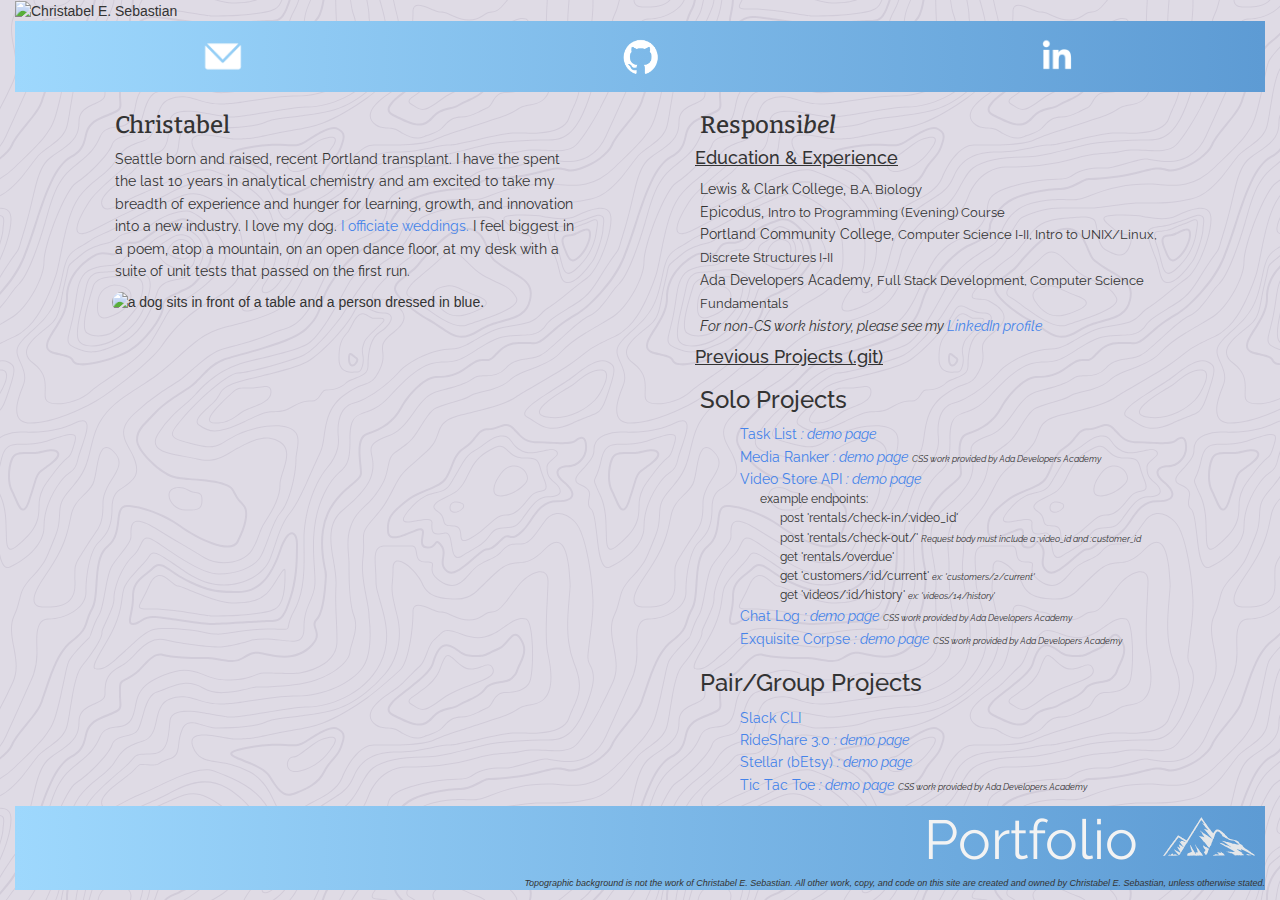
==== commit d270de85: "education updated" ====
--- a/index.html
+++ b/index.html
@@ -6,7 +6,7 @@
     <link href="css/styles.css" rel="stylesheet" type="text/css">
     <script src="js/jquery-3.3.1.js"></script>
     <script src="js/scripts.js"></script>
-    <title>Christabel Escarez Sebastian - Portfolio</title>
+    <title>Christabel E. Sebastian - Portfolio</title>
     <link rel="shortcut icon" type="image/jpg" href="img/icon-mtn.png"/>
     <meta name="viewport" content="width=device-width, initial-scale=1">
   </head>
@@ -48,7 +48,8 @@
                 Lewis & Clark College, <span class="small-font">B.A. Biology</span>
                 <br>Epicodus, <span class="small-font">Intro to Programming (Evening) Course</span>
                 <br>Portland Community College, <span class="small-font">Computer Science I-II, Intro to UNIX/Linux, Discrete Structures I-II</span>
-                <br><em>For non-CS work history, please see my <a href="https://www.linkedin.com/in/christabelescarez/" target="_blank" rel="noopener noreferrer" class="deployed">LinkedIn profile</a></em>
+                <br>Ada Developers Academy, <span class="small-font">Full Stack Development, Computer Science Fundamentals</span>
+                <br><em>For non-CS work history, please see my <a href="https://www.linkedin.com/in/christabelsebastian/" target="_blank" rel="noopener noreferrer" class="deployed">LinkedIn profile</a></em>
               </p>
             </div>
           </div>
@@ -71,22 +72,22 @@
                   </li>
                   <li>
                     <a href="https://github.com/cescarez/video-store-api" target="_blank" rel="noopener noreferrer">Video Store API</a>
-                    <a href="https://cbel-video-store.herokuapp.com/videos" target="_blank" rel="noopener noreferrer" class="deployed">: demo page</a>
+                    <a href="https://cbel-sophie-video-store.herokuapp.com/videos" target="_blank" rel="noopener noreferrer" class="deployed">: demo page</a>
                     <p class="routes">example endpoints:</p>
                     <ul class="routes">
-                      <li>post 'rentals/check-in'</li>
-                      <li>post 'rentals/check-out'</li>
+                      <li>post 'rentals/check-in/:video_id'</li>
+                      <li>post 'rentals/check-out/' <span class="note">Request body must include a :video_id and :customer_id</span> </li>
                       <li>get 'rentals/overdue'</li>
 
 
-                      <li>get 'customers/:id/current'</li>
-                      <ul>
-                        <li class="note">ex: 'customers/2/current'</li>
-                      </ul>
-                      <li>get 'videos/:id/history'</li>
-                      <ul>
-                        <li class="note">ex: 'videos/14/history'</li>
-                      </ul>
+                      <li>
+                        get 'customers/:id/current'
+                        <span class="note">ex: 'customers/2/current'</span>
+                      </li>
+                      <li>
+                        get 'videos/:id/history'
+                        <span class="note">ex: 'videos/14/history'</span>
+                      </li>
                     </ul>
                   </li>
                   <li>
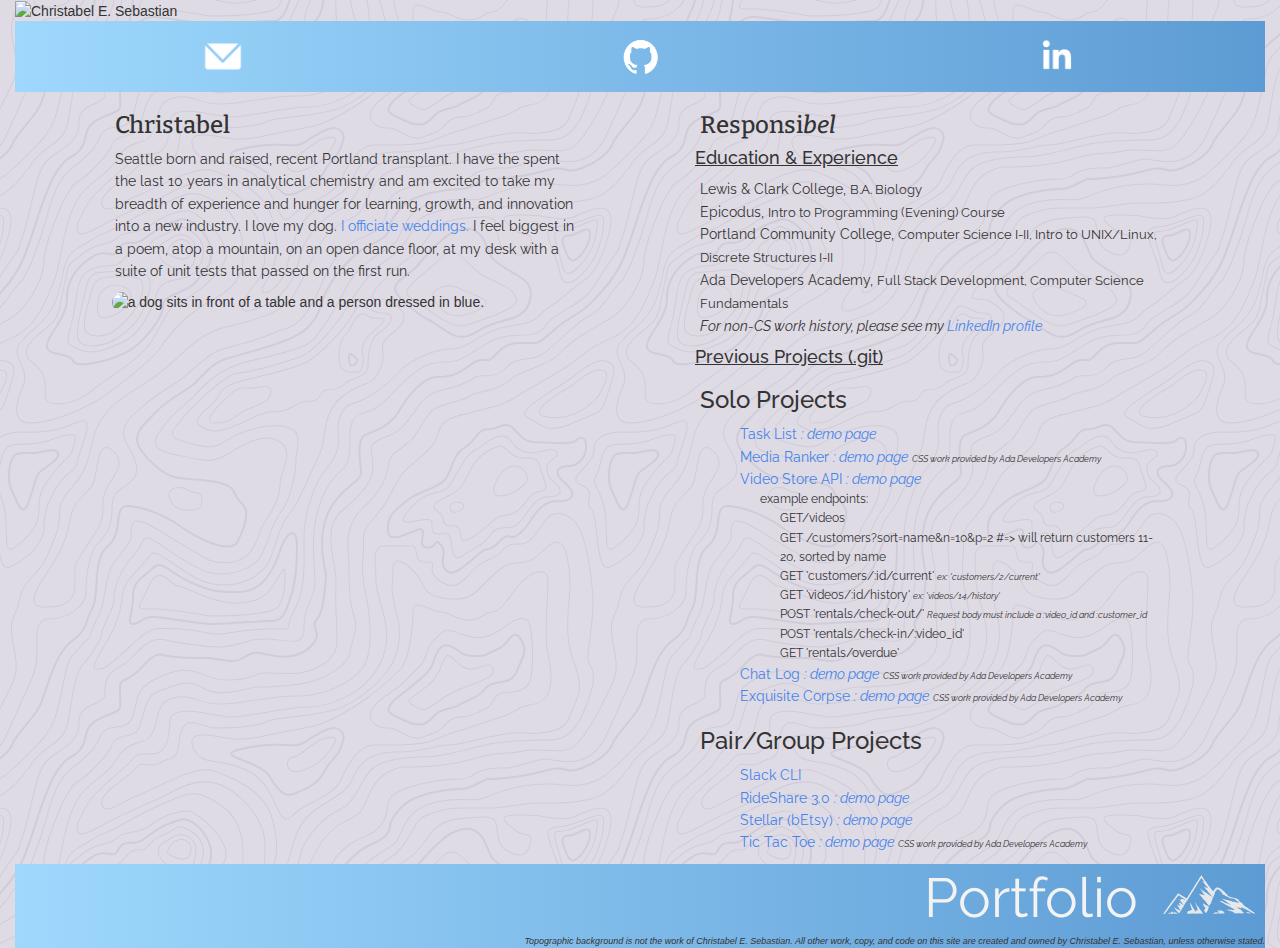
==== commit 8e54044f: "added endpoints" ====
--- a/index.html
+++ b/index.html
@@ -75,19 +75,20 @@
                     <a href="https://cbel-sophie-video-store.herokuapp.com/videos" target="_blank" rel="noopener noreferrer" class="deployed">: demo page</a>
                     <p class="routes">example endpoints:</p>
                     <ul class="routes">
-                      <li>post 'rentals/check-in/:video_id'</li>
-                      <li>post 'rentals/check-out/' <span class="note">Request body must include a :video_id and :customer_id</span> </li>
-                      <li>get 'rentals/overdue'</li>
-
-
+                      <li>GET/videos</li>
+                      <li>GET /customers?sort=name&n=10&p=2 #=> will return customers 11-20, sorted by name</li>
                       <li>
-                        get 'customers/:id/current'
+                        GET 'customers/:id/current'
                         <span class="note">ex: 'customers/2/current'</span>
                       </li>
                       <li>
-                        get 'videos/:id/history'
+                        GET 'videos/:id/history'
                         <span class="note">ex: 'videos/14/history'</span>
                       </li>
+
+                      <li>POST 'rentals/check-out/' <span class="note">Request body must include a :video_id and :customer_id</span> </li>
+                      <li>POST 'rentals/check-in/:video_id'</li>
+                      <li>GET 'rentals/overdue'</li>
                     </ul>
                   </li>
                   <li>
@@ -124,21 +125,6 @@
                   </li>
                 </ul>
               </section>
-
-                <!-- TAHO WEBPAGE IS NOT UP TO DATE. 9/30/18 -->
-                <!-- <br><a href="https://github.com/cescarez/taho.git">Taho, the Rescue Mutt</a>, <span class="small-font">a webpage about my dog, the <strong>most</strong> goodest boy. Used as an ongoing playground to practice skills and tools, which so far include:</span>
-                <ul class="small-font">
-                  <li>HTML</li>
-                  <li>CSS</li>
-                  <ul>
-                    <li>Bootstrap</li>
-                  </ul>
-                  <li>JavaScript</li>
-                  <ul>
-                    <li>jQuery</li>
-                  </ul>
-                </ul> -->
-              </p>
             </div>
           </div>
         </div>
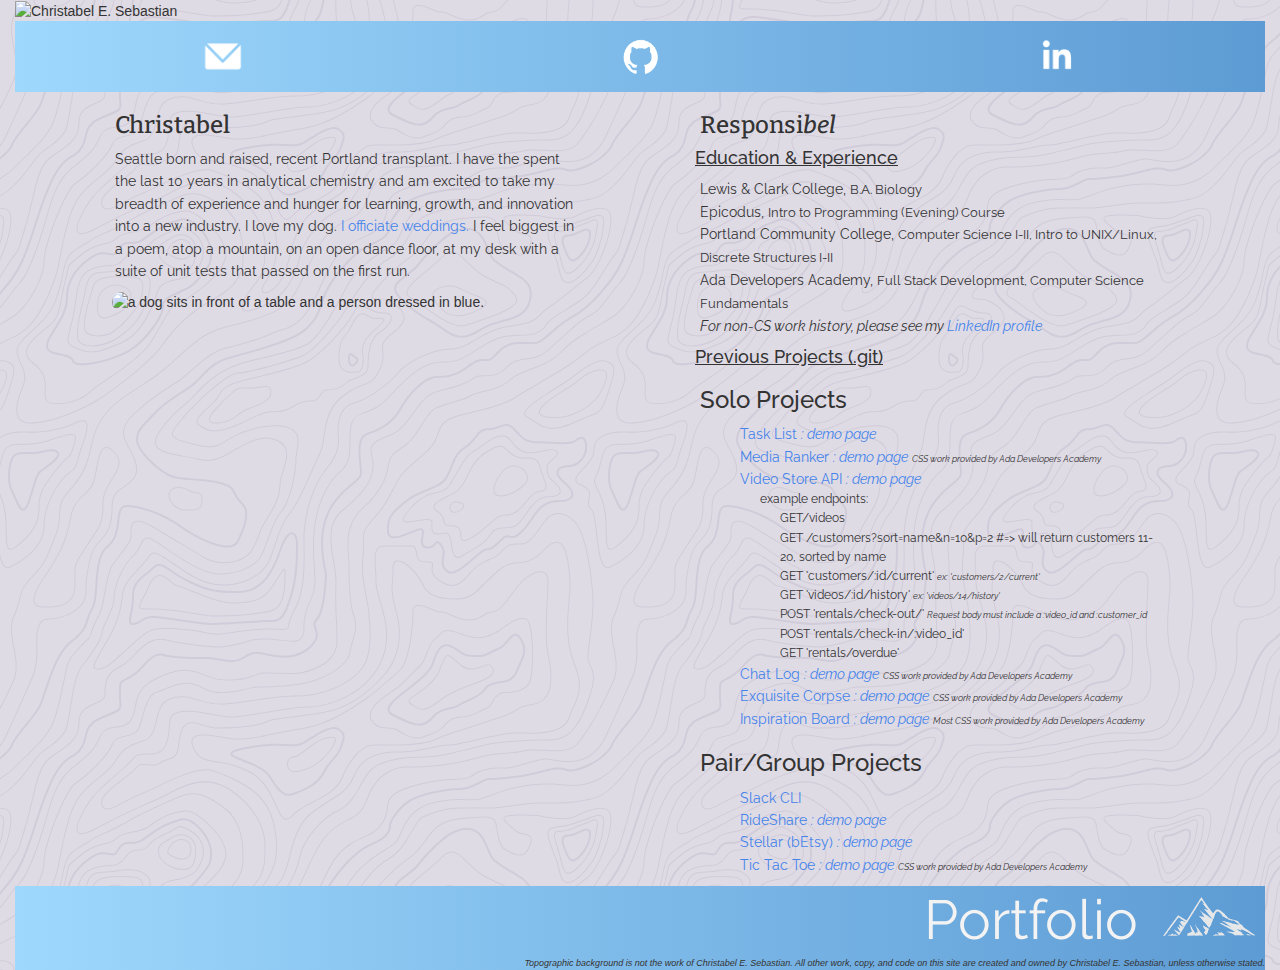
==== commit ac9f725a: "added Inspiration board project" ====
--- a/index.html
+++ b/index.html
@@ -101,6 +101,11 @@
                     <a href="https://cbel-exquisite-react.herokuapp.com" target="_blank" rel="noopener noreferrer" class="deployed">: demo page</a>
                     <span class="note">CSS work provided by Ada Developers Academy</span>
                   </li>
+                  <li>
+                    <a href="https://github.com/cescarez/inspiration-board" target="_blank" rel="noopener noreferrer">Inspiration Board</a>
+                    <a href="https://cbel-inspiration-board.herokuapp.com/" target="_blank" rel="noopener noreferrer" class="deployed">: demo page</a>
+                    <span class="note">Most CSS work provided by Ada Developers Academy</span>
+                  </li>
                 </ul>
 
               </section>
@@ -111,7 +116,7 @@
                     <a href="https://github.com/cescarez/slack-cli" target="_blank" rel="noopener noreferrer">Slack CLI</a>
                   </li>
                   <li>
-                    <a href="https://github.com/cescarez/ride-share-rails" target="_blank" rel="noopener noreferrer">RideShare 3.0</a>
+                    <a href="https://github.com/cescarez/ride-share-rails" target="_blank" rel="noopener noreferrer">RideShare</a>
                     <a href="https://cbel-lina-ride-share-rails.herokuapp.com/" target="_blank" rel="noopener noreferrer" class="deployed">: demo page</a>
                   </li>
                   <li>
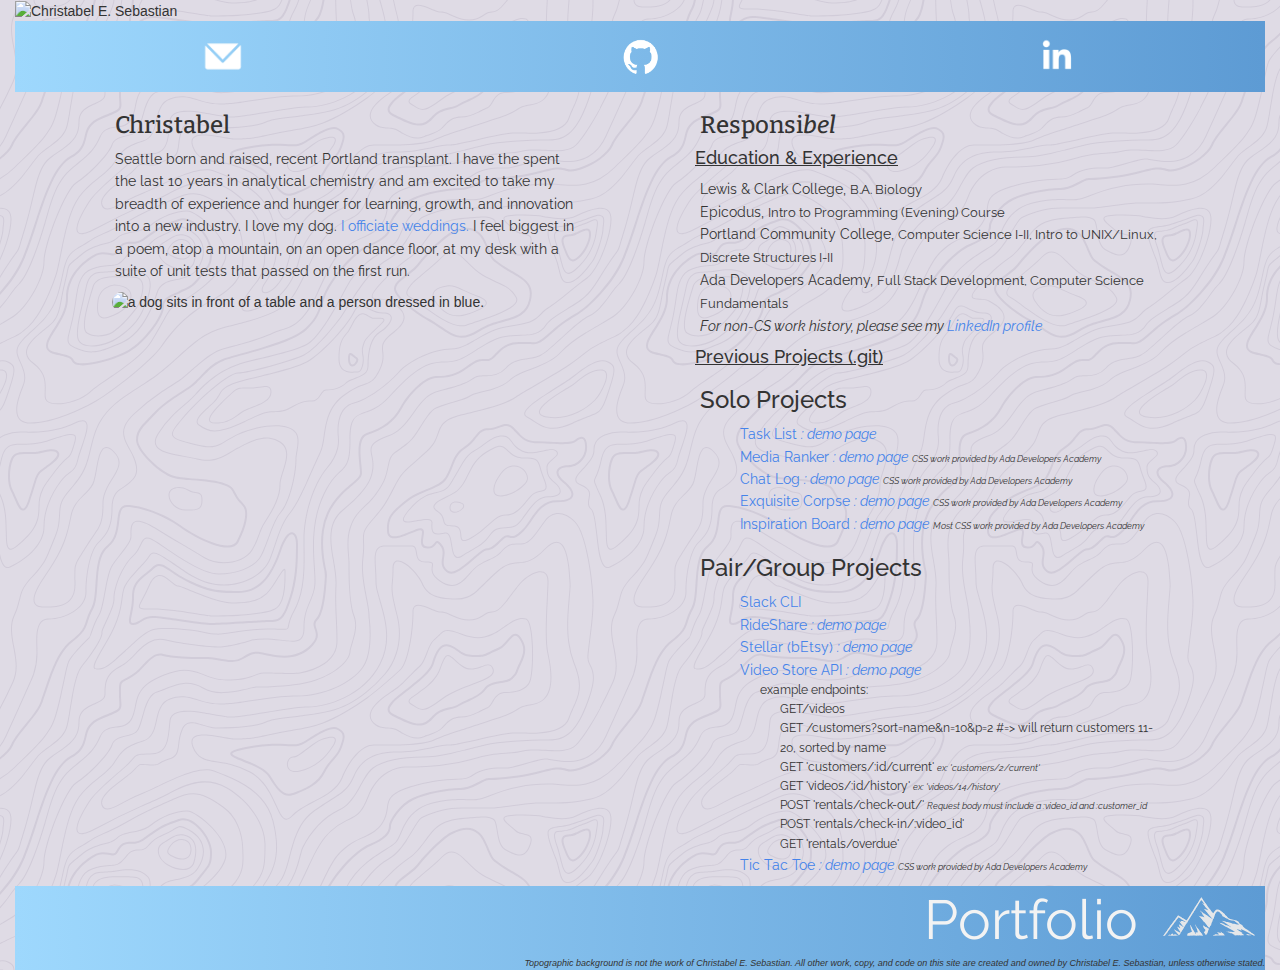
==== commit f554f3d1: "moved video store project to pair list" ====
--- a/index.html
+++ b/index.html
@@ -71,27 +71,6 @@
                     <span class="note">CSS work provided by Ada Developers Academy</span>
                   </li>
                   <li>
-                    <a href="https://github.com/cescarez/video-store-api" target="_blank" rel="noopener noreferrer">Video Store API</a>
-                    <a href="https://cbel-sophie-video-store.herokuapp.com/videos" target="_blank" rel="noopener noreferrer" class="deployed">: demo page</a>
-                    <p class="routes">example endpoints:</p>
-                    <ul class="routes">
-                      <li>GET/videos</li>
-                      <li>GET /customers?sort=name&n=10&p=2 #=> will return customers 11-20, sorted by name</li>
-                      <li>
-                        GET 'customers/:id/current'
-                        <span class="note">ex: 'customers/2/current'</span>
-                      </li>
-                      <li>
-                        GET 'videos/:id/history'
-                        <span class="note">ex: 'videos/14/history'</span>
-                      </li>
-
-                      <li>POST 'rentals/check-out/' <span class="note">Request body must include a :video_id and :customer_id</span> </li>
-                      <li>POST 'rentals/check-in/:video_id'</li>
-                      <li>GET 'rentals/overdue'</li>
-                    </ul>
-                  </li>
-                  <li>
                     <a href="https://github.com/cescarez/react-chatlog" target="_blank" rel="noopener noreferrer">Chat Log</a>
                     <a href="https://cbel-react-chatlog.herokuapp.com/" target="_blank" rel="noopener noreferrer" class="deployed">: demo page</a>
                     <span class="note">CSS work provided by Ada Developers Academy</span>
@@ -124,6 +103,27 @@
                     <a href="https://stellar-betsy.herokuapp.com/" target="_blank" rel="noopener noreferrer" class="deployed">: demo page</a>
                   </li>
                   <li>
+                    <a href="https://github.com/cescarez/video-store-api" target="_blank" rel="noopener noreferrer">Video Store API</a>
+                    <a href="https://cbel-sophie-video-store.herokuapp.com/videos" target="_blank" rel="noopener noreferrer" class="deployed">: demo page</a>
+                    <p class="routes">example endpoints:</p>
+                    <ul class="routes">
+                      <li>GET/videos</li>
+                      <li>GET /customers?sort=name&n=10&p=2 #=> will return customers 11-20, sorted by name</li>
+                      <li>
+                        GET 'customers/:id/current'
+                        <span class="note">ex: 'customers/2/current'</span>
+                      </li>
+                      <li>
+                        GET 'videos/:id/history'
+                        <span class="note">ex: 'videos/14/history'</span>
+                      </li>
+
+                      <li>POST 'rentals/check-out/' <span class="note">Request body must include a :video_id and :customer_id</span> </li>
+                      <li>POST 'rentals/check-in/:video_id'</li>
+                      <li>GET 'rentals/overdue'</li>
+                    </ul>
+                  </li>
+                  <li>
                     <a href="https://github.com/cescarez/react-tic-tac-toe" target="_blank" rel="noopener noreferrer">Tic Tac Toe</a>
                     <a href="https://cbel-maha-react-tic-tac-toe.herokuapp.com/" target="_blank" rel="noopener noreferrer" class="deployed">: demo page</a>
                     <span class="note">CSS work provided by Ada Developers Academy</span>
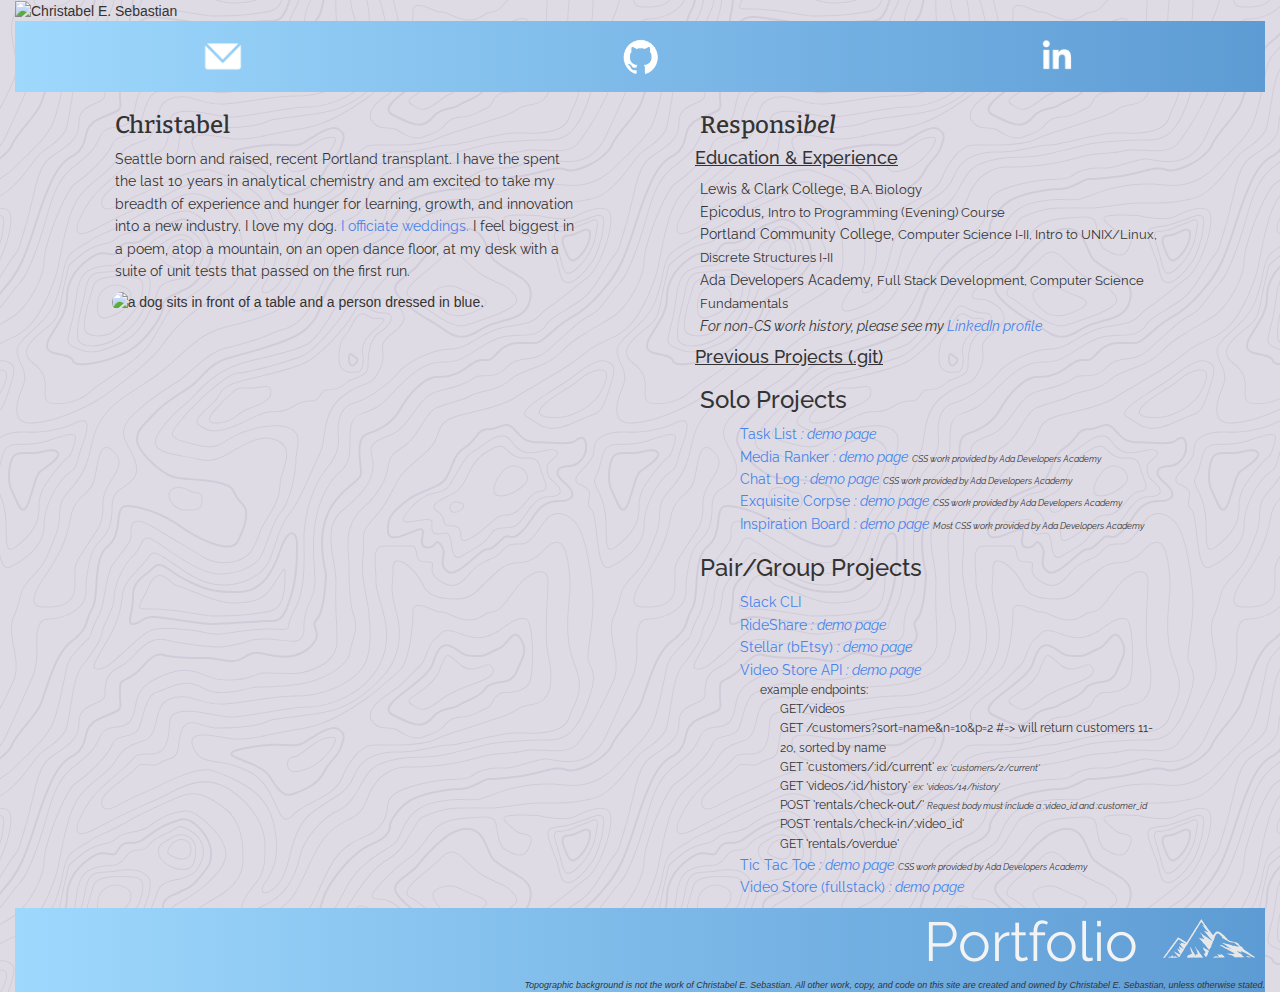
==== commit 3ded7fc5: "added fullstack video store" ====
--- a/index.html
+++ b/index.html
@@ -128,6 +128,10 @@
                     <a href="https://cbel-maha-react-tic-tac-toe.herokuapp.com/" target="_blank" rel="noopener noreferrer" class="deployed">: demo page</a>
                     <span class="note">CSS work provided by Ada Developers Academy</span>
                   </li>
+                  <li>
+                    <a href="https://github.com/cescarez/video-store-consumer" target="_blank" rel="noopener noreferrer">Video Store (fullstack)</a>
+                    <a href="https://videostore-react.herokuapp.com" target="_blank" rel="noopener noreferrer" class="deployed">: demo page</a>
+                  </li>
                 </ul>
               </section>
             </div>
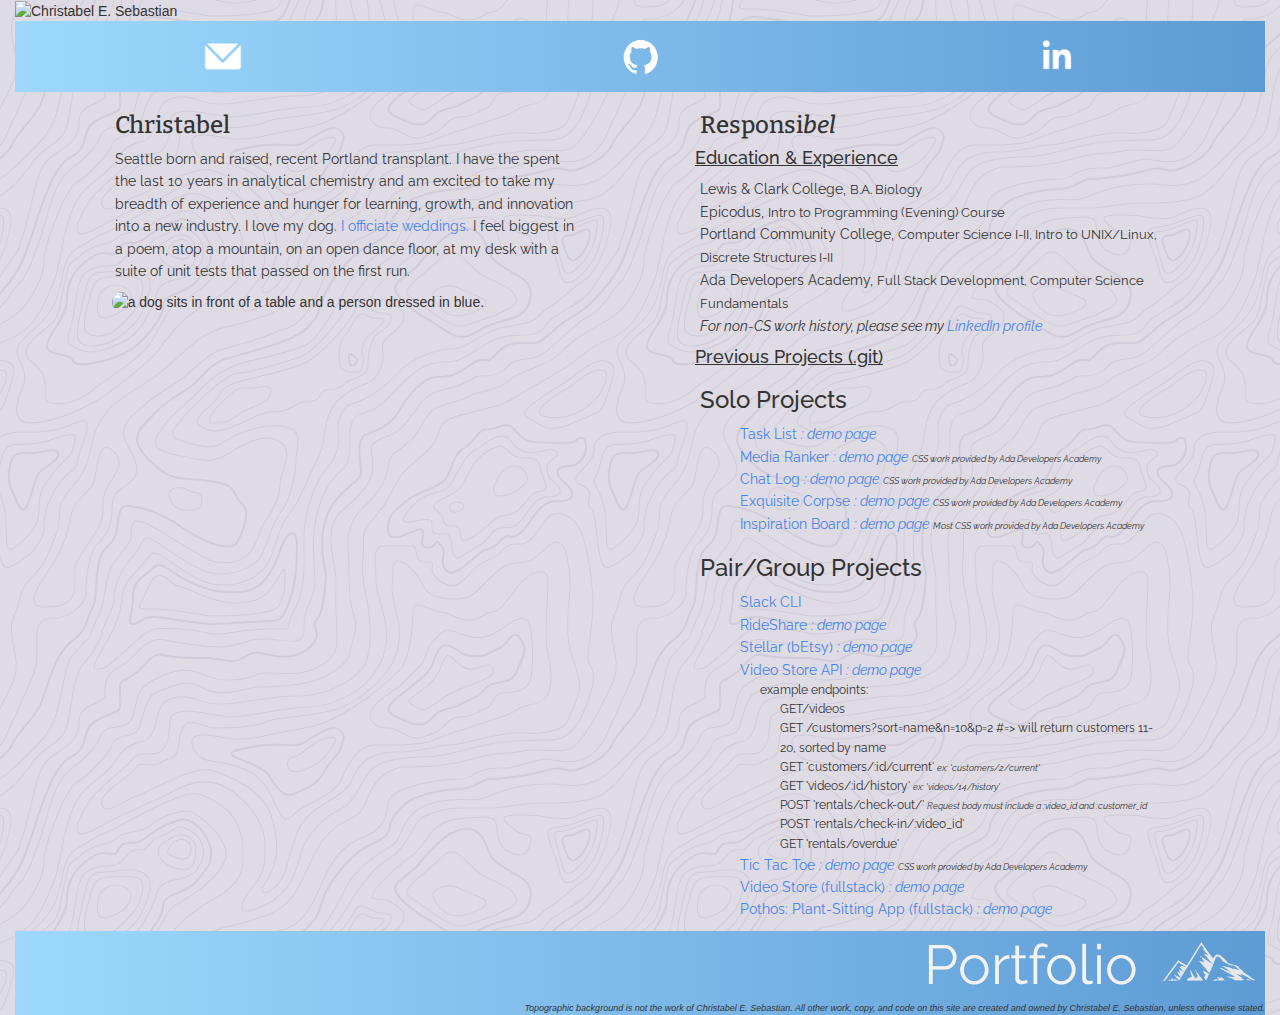
==== commit 512a9a22: "added pothos project" ====
--- a/index.html
+++ b/index.html
@@ -132,6 +132,10 @@
                     <a href="https://github.com/cescarez/video-store-consumer" target="_blank" rel="noopener noreferrer">Video Store (fullstack)</a>
                     <a href="https://videostore-react.herokuapp.com" target="_blank" rel="noopener noreferrer" class="deployed">: demo page</a>
                   </li>
+                  <li>
+                    <a href="https://github.com/cescarez/pothos-react" target="_blank" rel="noopener noreferrer">Pothos: Plant-Sitting App (fullstack)</a>
+                    <a href="https://pothos-webapp.herokuapp.com" target="_blank" rel="noopener noreferrer" class="deployed">: demo page</a>
+                  </li>
                 </ul>
               </section>
             </div>
